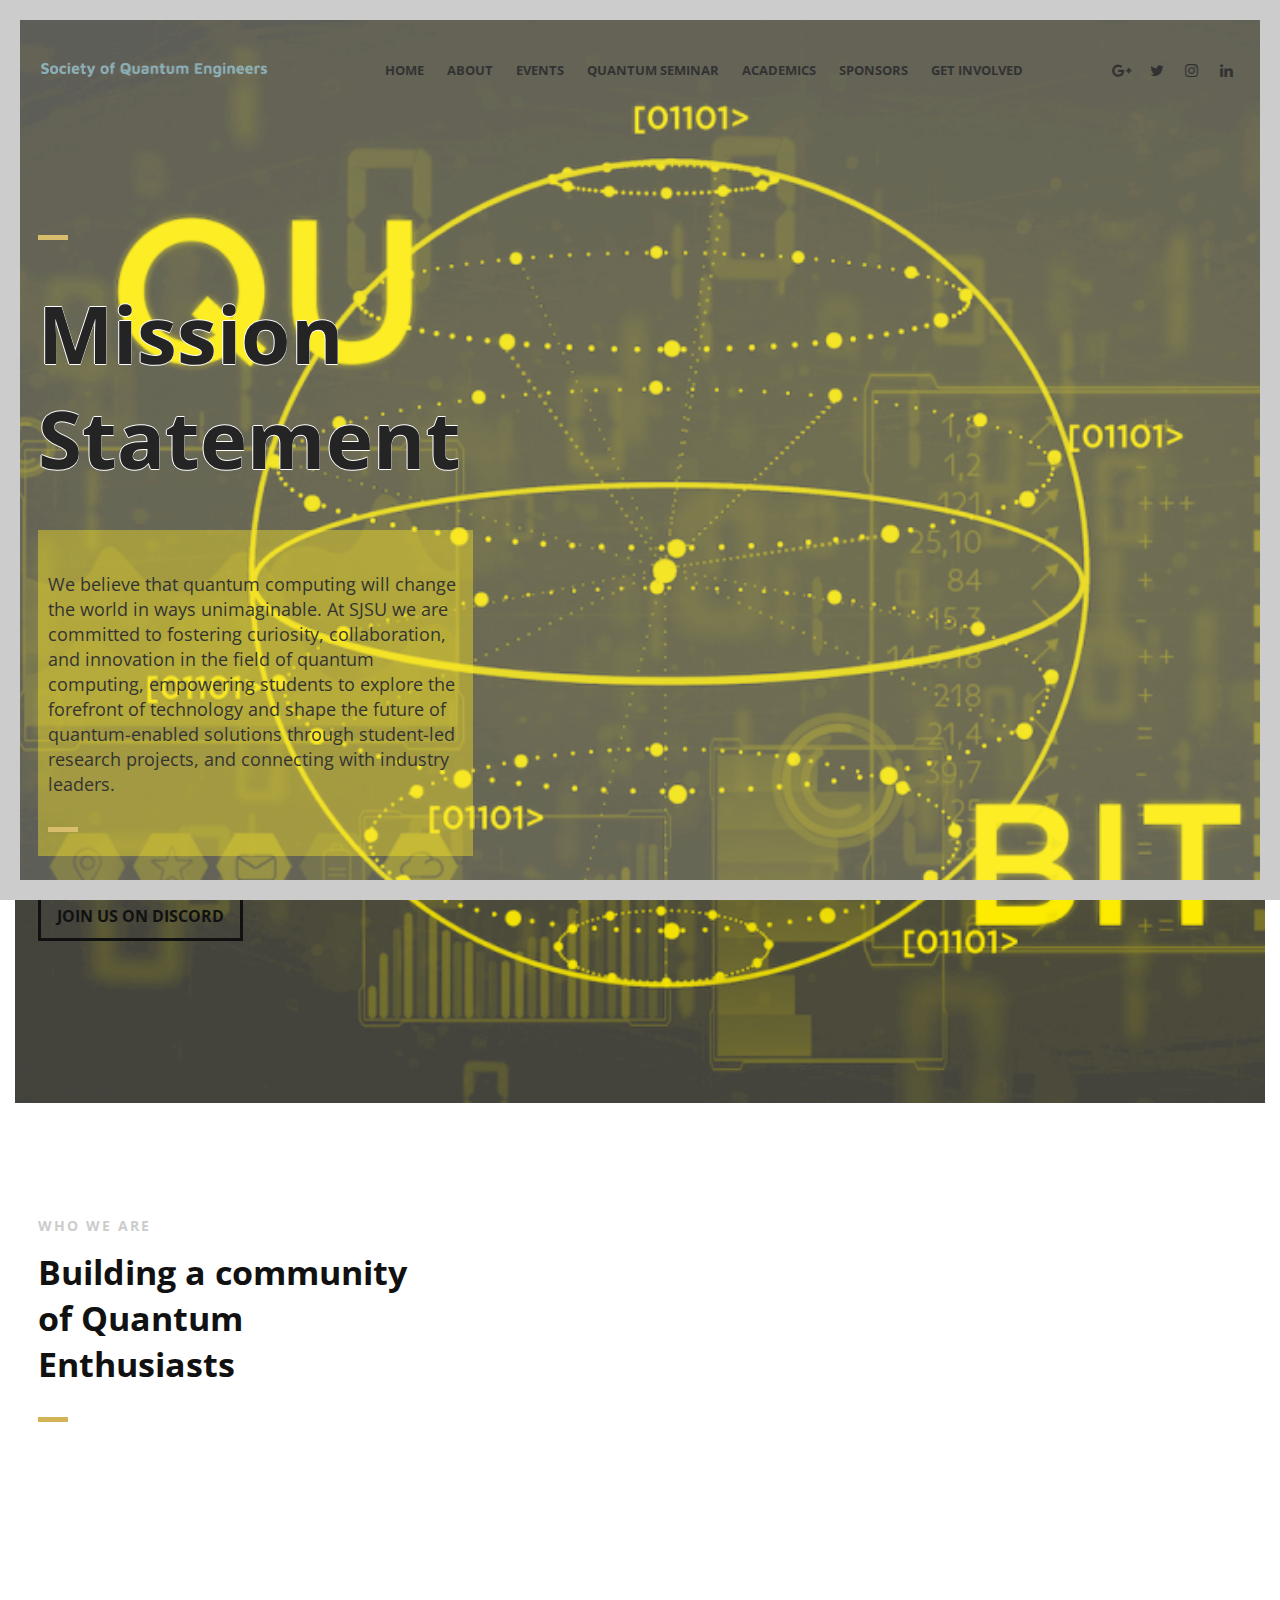
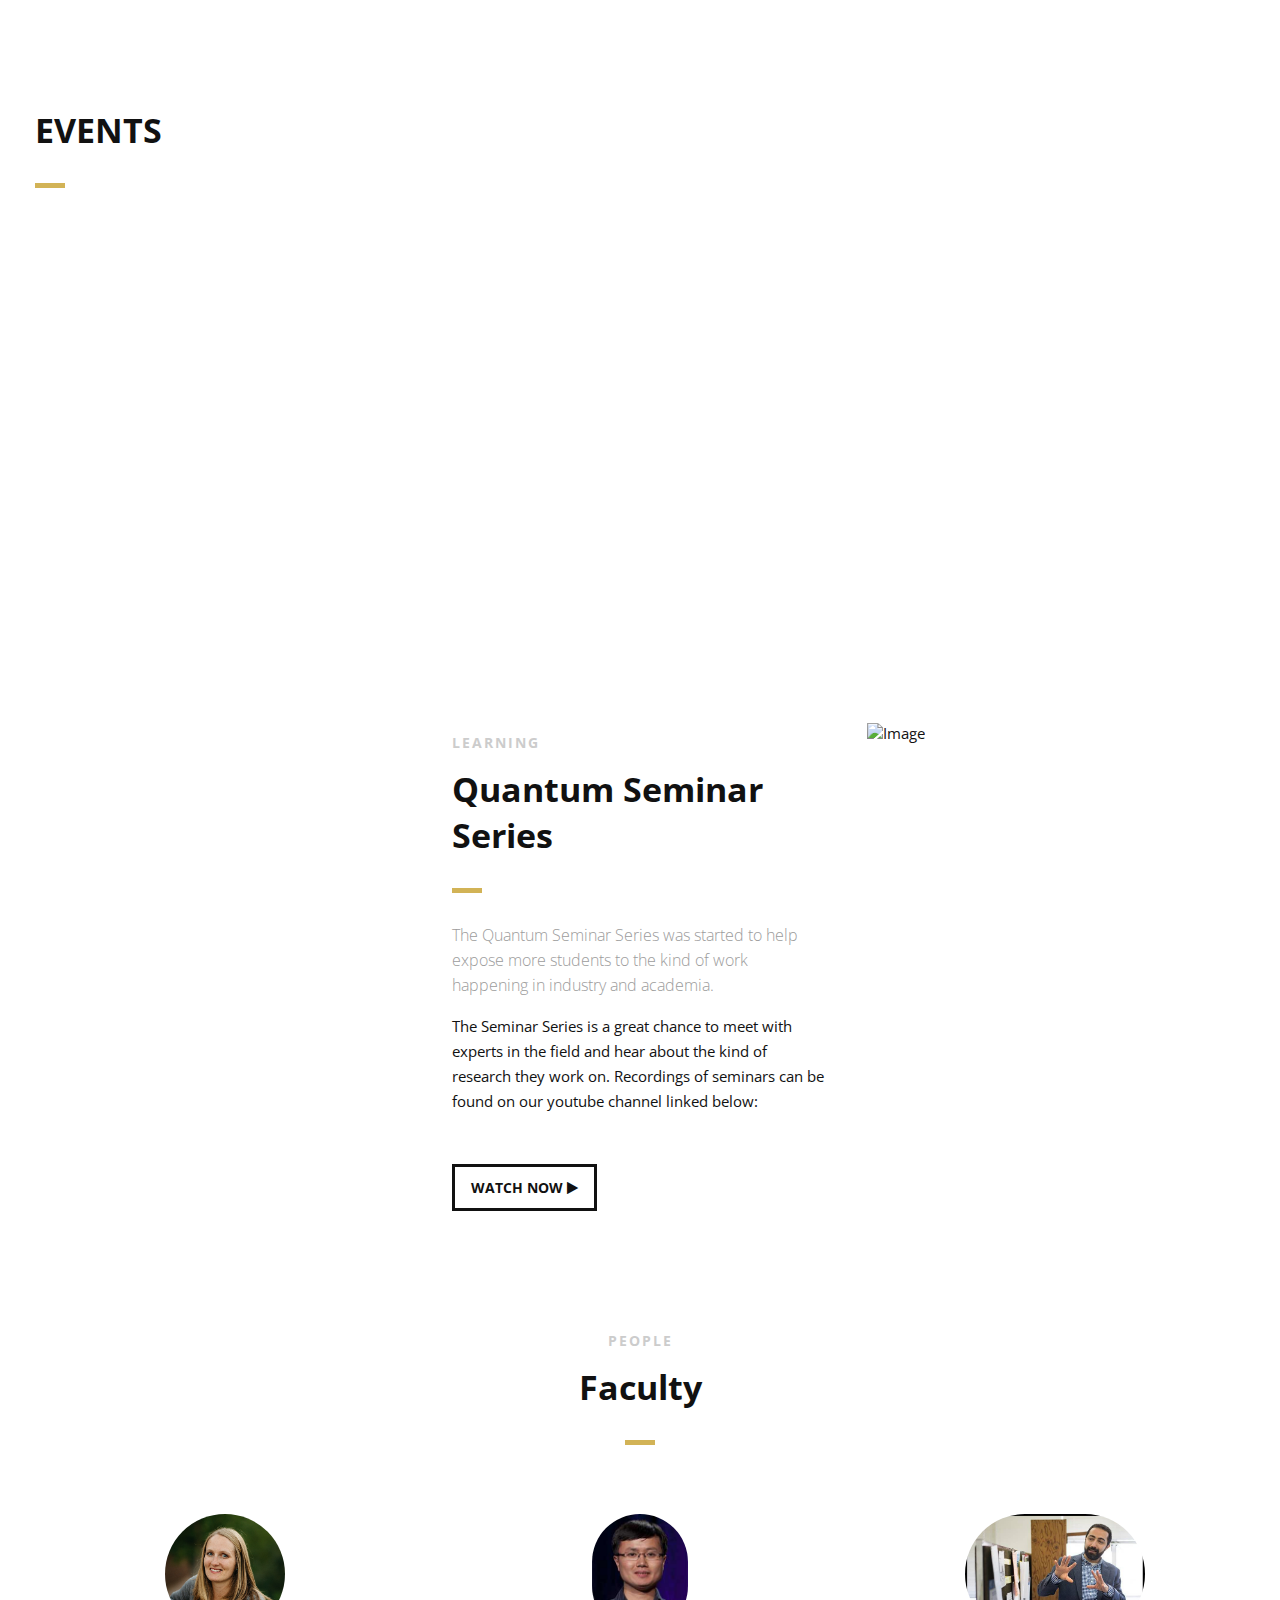
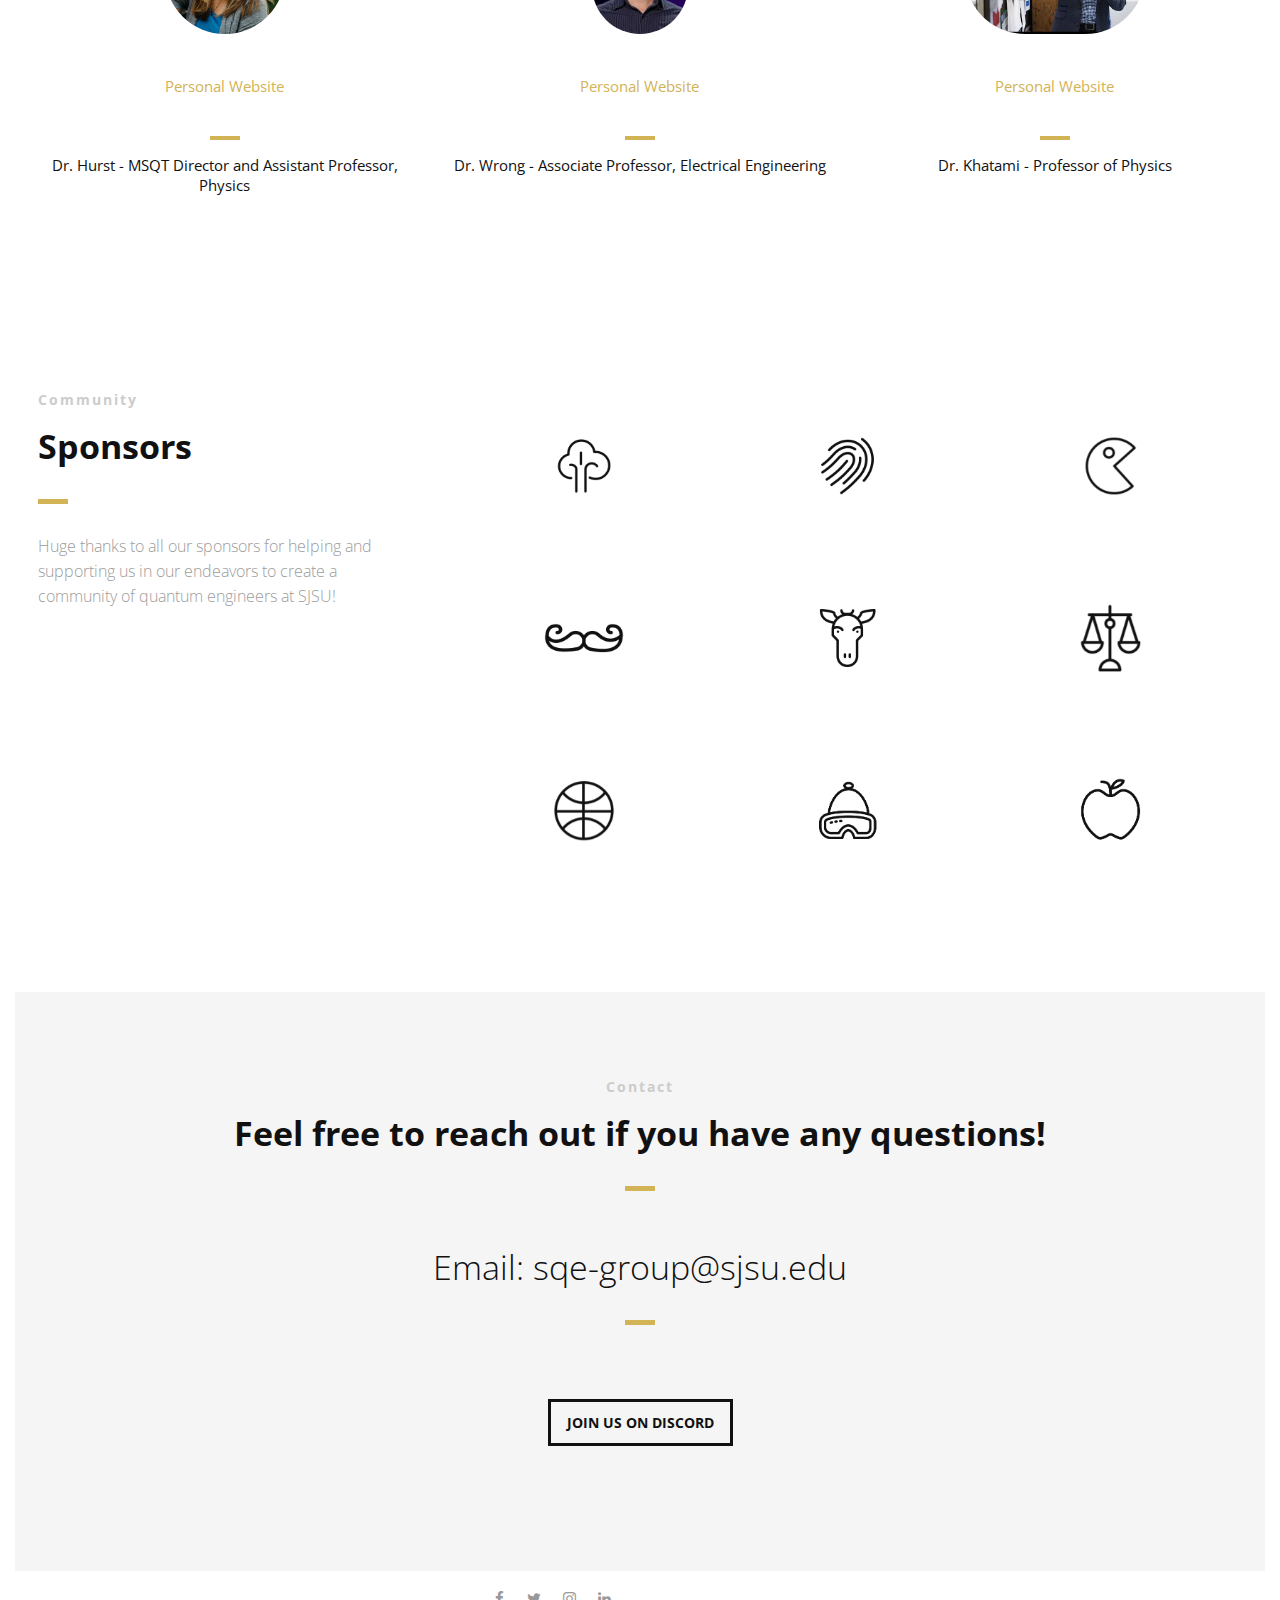
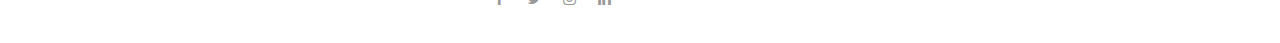
==== index.html @ b38bd486 "Update index.html" ====
<!DOCTYPE html>
<html>
<head lang="en">
    <meta charset="UTF-8">

    <!--Page Title-->
    <title>SQE at SJSU</title>

    <!--Meta Keywords and Description-->
    <meta name="keywords" content="">
    <meta name="description" content="">
    <meta name="viewport" content="width=device-width, initial-scale=1.0, user-scalable=no"/>

    <!--Favicon-->
    <link rel="shortcut icon" href="images/favicon.ico" title="Favicon"/>

    <!-- Main CSS Files -->
    <link rel="stylesheet" href="css/style.css">

    <!-- Namari Color CSS -->
    <link rel="stylesheet" href="css/namari-color.css">

    <!--Icon Fonts - Font Awesome Icons-->
    <link rel="stylesheet" href="css/font-awesome.min.css">

    <!-- Animate CSS-->
    <link href="css/animate.css" rel="stylesheet" type="text/css">

    <!--Google Webfonts-->
    <link href='https://fonts.googleapis.com/css?family=Open+Sans:400,300,600,700,800' rel='stylesheet' type='text/css'>
</head>
<body>

<!-- Preloader -->
<div id="preloader">
    <div id="status" class="la-ball-triangle-path">
        <div></div>
        <div></div>
        <div></div>
    </div>
</div>
<!--End of Preloader-->

<div class="page-border" data-wow-duration="0.7s" data-wow-delay="0.2s">
    <div class="top-border wow fadeInDown animated" style="visibility: visible; animation-name: fadeInDown;"></div>
    <div class="right-border wow fadeInRight animated" style="visibility: visible; animation-name: fadeInRight;"></div>
    <div class="bottom-border wow fadeInUp animated" style="visibility: visible; animation-name: fadeInUp;"></div>
    <div class="left-border wow fadeInLeft animated" style="visibility: visible; animation-name: fadeInLeft;"></div>
</div>

<div id="wrapper">

    <header id="banner" class="scrollto clearfix" data-enllax-ratio=".5">
        <div id="header" class="nav-collapse">
            <div class="row clearfix">
                <div class="col-1">

                    <!--Logo-->
                    <div id="logo">

                        <!--Logo that is shown on the banner-->
                        <img src="images/name.png" id="banner-logo" alt="Landing Page"/>
                        <!--End of Banner Logo-->

                        <!--The Logo that is shown on the sticky Navigation Bar-->
                        <img src="images/name.png" id="navigation-logo" alt="Landing Page"/>
                        <!--End of Navigation Logo-->

                    </div>
                    <!--End of Logo-->

                    <aside>

                        <!--Social Icons in Header-->
                        <ul class="social-icons">
                            <li>
                                <a target="_blank" title="Google+" href="http://google.com/+username">
                                    <i class="fa fa-google-plus fa-1x"></i><span>Google+</span>
                                </a>
                            </li>
                            <li>
                                <a target="_blank" title="Twitter" href="http://www.twitter.com/username">
                                    <i class="fa fa-twitter fa-1x"></i><span>Twitter</span>
                                </a>
                            </li>
                            <li>
                                <a target="_blank" title="Instagram" href="http://www.instagram.com/username">
                                    <i class="fa fa-instagram fa-1x"></i><span>Instagram</span>
                                </a>
                            </li>
                            <li>
                                <a target="_blank" title="LinkedIn" href="https://www.linkedin.com/company/sjsu-society-of-quantum-engineers/">
                                    <i class="fa fa-linkedin fa-1x"></i><span>LinkedIn</span>
                                </a>
                            </li>
                        </ul>
                        <!--End of Social Icons in Header-->

                    </aside>

                    <!--Main Navigation-->
                    <nav id="nav-main">
                        
                        <ul>
                            <li>
                                <a href="#banner"><strong>Home</strong></a>
                            </li>
                            <li>
                                <a href="#about"><strong>About</strong></a>
                            </li>
                            <li>
                                <a href="#gallery"><strong>Events</strong></a>
                            </li>
                            <li>
                                <a href="#services"><strong>Quantum Seminar</strong></a>
                            </li>
                            <li>
                                <a href="#testimonials"><strong>Academics</strong></a>
                            </li>
                            <li>
                                <a href="#clients"><strong>Sponsors</strong></a>
                            </li>
                            <li>
                                <a href="#pricing"><strong>Get involved</strong></a>
                            </li>
                        </ul>
                    
                    </nav>
                
                    <!--End of Main Navigation-->

                    <div id="nav-trigger"><span></span></div>
                    <nav id="nav-mobile"></nav>

                </div>
            </div>
        </div><!--End of Header-->
        
        <!--Banner Content-->
        <div id="banner-content" class="row clearfix">
           
            <div class="col-38">
                
                <div class="section-heading">
                        <strong><p class="with-eight">Mission</p></strong>
                        <strong><p class="with-eight">Statement</p></strong>
                        <div class="box">
                        <h2 align = "Left"><p> <strong>We believe that quantum computing will change the world in ways unimaginable. At SJSU we are committed to fostering curiosity, collaboration, and innovation in the field of quantum computing, empowering students to explore the forefront of technology and shape the future of quantum-enabled solutions through student-led research projects, and connecting with industry leaders.</strong></p></h2>
                    </div>
                <!--Call to Action-->
                <a href="https://discord.gg/gtPm4mQfXy" class="button">JOIN US ON DISCORD</a>
                <!--End Call to Action-->

            </div>

        </div><!--End of Row-->
    </header>

    <!--Main Content Area-->
    <main id="content">

        <!--Introduction-->
        <section id="about" class="introduction scrollto">

            <div class="row clearfix">

                <div class="col-3">
                    <div class="section-heading">
                        <h3>WHO WE ARE</h3>
                        <h2 class="section-title">Building a community of Quantum Enthusiasts</h2>
                        <p class="section-subtitle"></p>
                    </div>

                </div>

                <div class="col-2-3">

                    <!--Icon Block-->
                    <div class="col-2 icon-block icon-top wow fadeInUp" data-wow-delay="0.1s">
                        <!--Icon-->
                       
                        <!--Icon Block Description-->
                        <div class="icon-block-description">
                            <h4>Quantum Seminars</h4>
                            <p>Join us for talks from industry professionals and academics to learn about the latest advancements</p>
                        </div>
                    </div>
                    <!--End of Icon Block-->

                    <!--Icon Block-->
                    <div class="col-2 icon-block icon-top wow fadeInUp" data-wow-delay="0.3s">
                        <!--Icon-->
                        
                        <!--Icon Block Description-->
                        <div class="icon-block-description">
                            <h4>Community Events</h4>
                            <p>Come join us for social events and meet fellow quantum enthusiasts!</p>
                        </div>
                    </div>
                    <!--End of Icon Block-->

                    <!--Icon Block-->
                    <div class="col-2 icon-block icon-top wow fadeInUp" data-wow-delay="0.5s">
                        <!--Icon-->
                        
                        <!--Icon Block Description-->
                        <div class="icon-block-description">
                            <h4>Mentored Projects</h4>
                            <p>Interested in getting more experience with quantum projects? Sign up to work on a project with one of our upperclassmen!</p>
                        </div>
                    </div>
                    <!--End of Icon Block-->

                    <!--Icon Block-->
                    <div class="col-2 icon-block icon-top wow fadeInUp" data-wow-delay="0.5s">
                        <!--Icon-->
                        
                        <!--Icon Block Description-->
                        <div class="icon-block-description">
                            <h4>Career Prospects</h4>
                            <p>Join us as we help students connect with local quantum companies to explore what the industry looks like and how rewarding a career in quantum computing can be!</p>
                        </div>
                    </div>
                    <!--End of Icon Block-->

                </div>

            </div>


        </section>
        <!--End of Introduction-->


        <!--Gallery-->
        <div class="col-1">
            <div class="section-heading">
                <h2 class="section-title">EVENTS</h2>
                <p class="section-subtitle"></p>
            </div>

        </div>
        <aside id="gallery" class="row text-center scrollto clearfix" data-featherlight-gallery
                 data-featherlight-filter="a">
                 <a href="Event.html" data-featherlight="image" class="col-3 wow fadeIn"
                 data-wow-delay="0.1s"><img src="images/Quantum Seminar2.png" alt="Landing Page"/></a>
                <a href="Event.html" data-featherlight="image" class="col-3 wow fadeIn"
                   data-wow-delay="0.1s"><img src="images/Quantum Seminar.png" alt="Landing Page"/></a>
                
                

        </aside>
        <!--End of Gallery-->


        <!--Content Section-->
        <div id="services" class="scrollto clearfix">

            <div class="row no-padding-bottom clearfix">


                <!--Content Left Side-->
                <div class="col-3">
                    <!--User Testimonial
                    <blockquote class="testimonial text-right bigtest">
                        <q>Lorem ipsum dolor sit amet, consectetur adipiscing elit, sed do eiusmod tempor incididunt ut
                            labore
                            et dolore magna aliqua</q>
                        <footer>— John Doe, Happy Customer</footer>
                    </blockquote>-->
                    <!-- End of Testimonial-->

                </div>
                <!--End Content Left Side-->

                <!--Content of the Right Side-->
                <div class="col-3">
                    <div class="section-heading">
                        <h3>LEARNING</h3>
                        <h2 class="section-title">Quantum Seminar Series</h2>
                        <p class="section-subtitle">The Quantum Seminar Series was started to help expose more students to the kind of work happening in industry and academia.</p>
                    </div>
                    <p>The Seminar Series is a great chance to meet with experts in the field and hear about the kind of research they work on. Recordings of seminars can be found on our youtube channel linked below:
                    </p>
                    <p>
                    </p>
                    <!-- Just replace the Video ID "UYJ5IjBRlW8" with the ID of your video on YouTube (Found within the URL) -->
                    <a href="#" data-videoid="UYJ5IjBRlW8" data-videosite="youtube" class="button video link-lightbox">
                        WATCH NOW <i class="fa fa-play" aria-hidden="true"></i>
                    </a>
                </div>
                <!--End Content Right Side-->

                <div class="col-3">
                    <img src="images/photo3.png" alt="Image"/>
                </div>

            </div>


        </div>
        <!--End of Content Section-->

        <!--Testimonials-->
        <aside id="testimonials" class="scrollto text-center" data-enllax-ratio=".2">

            <div class="row clearfix">

                <div class="section-heading">
                    <h3>PEOPLE</h3>
                    <h2 class="section-title">Faculty</h2>
                </div>

                <!--User Testimonial-->
                <blockquote class="col-3 testimonial classic">
                    <img src="images/HMH.jpg" alt="User"/>
                    <a href="https://www.sjsu.edu/people/hilary.hurst/index.html"><p>Personal Website</p></a>
                    <footer>Dr. Hurst - MSQT Director and Assistant Professor, Physics</footer>
                </blockquote>
                <!-- End of Testimonial-->

                <!--User Testimonial-->
                <blockquote class="col-3 testimonial classic">
                    <img src="images/Hiu-Wong.jpg" alt="User"/>
                  <a href="https://www.sjsu.edu/people/hiuyung.wong/"><p>Personal Website</p></a>
                    <footer>Dr. Wrong - Associate Professor, Electrical Engineering</footer>
                </blockquote>
                <!-- End of Testimonial-->

                <!--User Testimonial-->
                <blockquote class="col-3 testimonial classic">
                    <img src="images/Ehsan.jpg" alt="User"/>
                    <a href="https://www.sjsu.edu/people/ehsan.khatami/"><p>Personal Website</p></a>
                    <footer>Dr. Khatami - Professor of Physics</footer>
                </blockquote>
                <!-- End of Testimonial-->

            </div>

        </aside>
        <!--End of Testimonials-->

        <!--Clients-->
        <section id="clients" class="scrollto clearfix">
            <div class="row clearfix">

                <div class="col-3">

                    <div class="section-heading">
                        <h3>Community</h3>
                        <h2 class="section-title">Sponsors</h2>
                        <p class="section-subtitle">Huge thanks to all our sponsors for helping and supporting us in our endeavors to create a community of quantum engineers at SJSU!</p>
                    </div>

                </div>

                <div class="col-2-3">

                    <a href="#" class="col-3">
                        <img src="images/company-images/company-logo1.png" alt="Company"/>
                        <div class="client-overlay"><span>Tree</span></div>
                    </a>
                    <a href="#" class="col-3">
                        <img src="images/company-images/company-logo2.png" alt="Company"/>
                        <div class="client-overlay"><span>Fingerprint</span></div>
                    </a>
                    <a href="#" class="col-3">
                        <img src="images/company-images/company-logo3.png" alt="Company"/>
                        <div class="client-overlay"><span>The Man</span></div>
                    </a>
                    <a href="#" class="col-3">
                        <img src="images/company-images/company-logo4.png" alt="Company"/>
                        <div class="client-overlay"><span>Mustache</span></div>
                    </a>
                    <a href="#" class="col-3">
                        <img src="images/company-images/company-logo5.png" alt="Company"/>
                        <div class="client-overlay"><span>Goat</span></div>
                    </a>
                    <a href="#" class="col-3">
                        <img src="images/company-images/company-logo6.png" alt="Company"/>
                        <div class="client-overlay"><span>Justice</span></div>
                    </a>
                    <a href="#" class="col-3">
                        <img src="images/company-images/company-logo7.png" alt="Company"/>
                        <div class="client-overlay"><span>Ball</span></div>
                    </a>
                    <a href="#" class="col-3">
                        <img src="images/company-images/company-logo8.png" alt="Company"/>
                        <div class="client-overlay"><span>Cold</span></div>
                    </a>

                    <a href="#" class="col-3">
                        <img src="images/company-images/company-logo9.png" alt="Company"/>
                        <div class="client-overlay"><span>Cold</span></div>
                    </a>

                </div>

            </div>
        </section>
        <!--End of Clients-->

        <!--Pricing Tables-->
        <section id="pricing" class="secondary-color text-center scrollto clearfix ">
            <div class="row clearfix">

                <div class="section-heading">
                    <h3>Contact</h3>
                    <h2 class="section-title">Feel free to reach out if you have any questions!</h2>
                    <h2>Email: sqe-group@sjsu.edu</h2>
                    <a href="https://discord.gg/gtPm4mQfXy" class="button">JOIN US ON DISCORD</a>
                </div>

            </div>
        </section>
       

    </main>
    <!--End Main Content Area-->


    <!--Footer-->
    <footer id="landing-footer" class="clearfix">
        <div class="row clearfix">

        

            <!--Social Icons in Footer-->
            <ul class="col-2 social-icons">
                <li>
                    <a target="_blank" title="Facebook" href="https://www.facebook.com/username">
                        <i class="fa fa-facebook fa-1x"></i><span>Facebook</span>
                    </a>
                </li>
                <li>
                    <a target="_blank" title="Twitter" href="http://www.twitter.com/username">
                        <i class="fa fa-twitter fa-1x"></i><span>Twitter</span>
                    </a>
                </li>
                <li>
                    <a target="_blank" title="Instagram" href="http://www.instagram.com/username">
                        <i class="fa fa-instagram fa-1x"></i><span>Instagram</span>
                    </a>
                </li>
                <li>
                    <a target="_blank" title="LinkedIn" href="https://www.linkedin.com/company/sjsu-society-of-quantum-engineers/">
                        <i class="fa fa-linkedin fa-1x"></i><span>LinkedIn</span>
                    </a>
                </li>
            </ul>
            <!--End of Social Icons in Footer-->
        </div>
    </footer>
    <!--End of Footer-->

</div>

<!-- Include JavaScript resources -->
<script src="js/jquery.1.8.3.min.js"></script>
<script src="js/wow.min.js"></script>
<script src="js/featherlight.min.js"></script>
<script src="js/featherlight.gallery.min.js"></script>
<script src="js/jquery.enllax.min.js"></script>
<script src="js/jquery.scrollUp.min.js"></script>
<script src="js/jquery.easing.min.js"></script>
<script src="js/jquery.stickyNavbar.min.js"></script>
<script src="js/jquery.waypoints.min.js"></script>
<script src="js/images-loaded.min.js"></script>
<script src="js/lightbox.min.js"></script>
<script src="js/site.js"></script>


</body>
</html>
---- css/style.css ----
/* Namari Landing Page v.1.1.0 Style Index - a free landing page by shapingrain.com

1. Default and Reset styles
- 1.1 Input Elements
2. Global elements
- 2.1 Header
- 2.2 Logo
- 2.3 Buttons
- 2.4 Navigation
- 2.5 Social Elements
- 2.6 Images
3. Fonts and Headings
4. Banner
- 4.1 SignUp Form
5. Content Elements
- 5.1 Icons
- 5.2 Parallax Elements
- 5.3 Divider
6. Landing Page Sections
- 6.1 Features
- 6.2 Testimonials
- 6.3 Gallery
- 6.4 Video
- 6.5 Clients
- 6.6 Pricing Table
7. Footer


/*------------------------------------------------------------------------------------------*/
/* 1. Defaults & Reset of specific styles across browsers */
/*------------------------------------------------------------------------------------------*/
.box {
    background-color: #ffe60067;
    padding: 10px;
  }
p.with-eight {
    font-size: 80px;
    color: rgb(0, 0, 0);
    text-shadow: 0.007em 0 rgb(214, 211, 211), 0 0.007em rgb(255, 253, 253), -0.007em 0 rgb(255, 255, 255), 0 -0.007em rgb(255, 255, 255);
  }

p.with-eight2 {
    font-size: 20px;
    color: rgb(0, 0, 0);
    text-shadow: 0.007em 0 rgb(214, 211, 211), 0 0.007em rgb(255, 253, 253), -0.007em 0 rgb(255, 255, 255), 0 -0.007em rgb(255, 255, 255);
  }
*, *:before, *:after {
    -webkit-box-sizing: border-box;
    -moz-box-sizing: border-box;
    box-sizing: border-box;
}

body, div, dl, dt, dd, ul, ol, li, h1, h2, h3, h4, h5, h6, pre, form, blockquote, th, td {
    margin: 0;
    padding: 0;
    direction: ltr;
}

body {
    margin: 0;
    padding: 0;
    -webkit-font-smoothing: antialiased;
    overflow-x: hidden;
}

p {
    line-height: 25px;
}

.row img {
    height: auto;
    max-width: 100%;
}

a {
    text-decoration: none;
    line-height: inherit;
    -webkit-transition: opacity 0.3s ease-out;
    -moz-transition: opacity 0.3s ease-out;
    -o-transition: opacity 0.3s ease-out;
    transition: opacity 0.3s ease-out;
}

iframe {
    border: 0 !important;
}

.parallax-window {
    min-height: 400px;
    background: transparent;
}

figure {
    margin: 0;
}

/* Page Border */

.page-border {
    position: fixed;
    z-index: 999999;
    pointer-events: none;
}

.page-border .bottom-border, .page-border .left-border, .page-border .right-border, .page-border .top-border {
    background: #f3f3ef;
    position: fixed;
    z-index: 9999;
}

.page-border > .top-border, .page-border > .right-border, .page-border > .bottom-border, .page-border > .left-border {
    padding: 11px;
    background: #ccc;
}

.page-border .bottom-border, .page-border .top-border {
    width: 100%;
    padding: 10px;
    left: 0;
}

.page-border .left-border, .page-border .right-border {
    padding: 10px;
    height: 100%;
    top: 0;
}

.page-border .top-border {
    top: 0;
}

.page-border .right-border {
    right: 0;
}

.page-border .bottom-border {
    bottom: 0;
}

.page-border .left-border {
    left: 0;
}

#wrapper {
    margin:0 15px;
    padding: 15px 0;
    position: relative;
}


/* --------- 1.1 Input Elements ---------- */

input, textarea {
    border: 1px solid #e1e1e1;
    padding: 10px;
    -webkit-transition: all .3s linear;
    -moz-transition: all .3s linear;
    transition: all .3s linear;
    border-radius: 3px;
}

input {
    height: 40px;
    margin: 3px 0;
    outline: none;
    line-height: normal;
    font-size: 14px;
}

input[type="submit"] {
    cursor: pointer;
    border-style: solid;
    border-width: 2px;
    padding-top: 0;
    padding-bottom: 0;
}

select {
    border: 1px solid #e1e1e1;
    height: 40px;
    padding: 5px;
}

input:focus, textarea:focus {
    box-shadow: inset 0 1px 3px rgba(0, 0, 0, 0.1);
}

*:focus {
    outline: none;
}

/*------------------------------------------------------------------------------------------*/
/* 2. Layout Elements */
/*------------------------------------------------------------------------------------------*/

section {
    clear: both;
    overflow: hidden;
}

/* Rows and Columns */

.row {
    max-width: 1245px;
    margin: 0 auto;
    padding: 75px 0;
    position: relative;
}

.no-padding-bottom .row, .no-padding-bottom div, .no-padding-bottom.row {
    padding-bottom: 0;
}

.no-padding-top.row, .no-padding-top div {
    padding-top: 0;
}

.big-padding-top {
    padding-top: 75px !important;
}

.big-padding-bottom {
    padding-bottom: 85px !important;
}

/* Targets all elements */

[class*='col-'] {
    float: left;
    padding: 20px;
}

#clients .col-2-3 [class*='col-'] {
    padding: 0;
}

/* Clearfix */

.clearfix:after {
    content: "";
    display: table;
    clear: both;
}

/* Main Widths */

.col-1 {
    width: 100%;
}

.col-2 {
    width: 50%;
}

.col-3 {
    width: 33.33%;
}

.col-4 {
    width: 25%;
}

.col-5 {
    width: 20%;
}

.col-6 {
    width: 16.6666666667%;
}

.col-7 {
    width: 14.2857142857%;
}

.col-8 {
    width: 12.5%;
}

.col-9 {
    width: 11.1111111111%;
}

.col-10 {
    width: 10%;
}

.col-11 {
    width: 9.09090909091%;
}

.col-12 {
    width: 8.33%;
}

.col-2-3 {
    width: 66.66%;
}

.col-3-4 {
    width: 75%;
}

.col-9-10 {
    width: 90%;
}

/* Golden Ratio */
.col-61 {
    width: 61.8%;
}

.col-38 {
    width: 38.2%;
}

/* --------- 2.1 Header --------- */

#header {
    height: 71px !important;
    overflow: visible;
    z-index: 9999;
    width: 100%;
    position: absolute !important;
}

#header .row {
    padding: 0;
}

#header aside {
    text-align: right;
}

#header ul {
    text-align: center;
}

#header li {
    display: inline-block;
    list-style: none;
    margin: 0;
}

/* --------- 2.2 Logo ---------- */

#logo {
    float: left;
    height: 71px;
    line-height: 66px;
    margin-right: 15px;
}

#logo h1, #logo h2 {
    display: inline-block;
}

#banner #logo h1 {
    font-size: 28px;
    margin-right: 10px;
    font-weight: 900;
    padding: 0;
}

#logo h2 {
    font-size: 18px;
    padding: 0;
}

#logo img {
    max-height: 22px;
    vertical-align: middle;
    margin-right: 15px;
}

#navigation-logo {
    display: none;
}

.nav-solid #logo #banner-logo {
    display: none;
}

.nav-solid #logo #navigation-logo {
    display: inline-block;
}

/* --------- 2.3 Buttons ---------- */

.call-to-action {
    padding: 35px 0 35px 0;
}

/*Style*/

.button {
    font-size: 16px;
    margin: 35px 0;
    padding: 11px 16px;
    -webkit-transition: all .3s linear;
    -moz-transition: all .3s linear;
    transition: all .3s linear;
    display: inline-block;
    border-width: 3px;
    border-style: solid;
}

/* Play Button */

#video-section {
    position:relative;
}

.play-video {
    height:110px;
    position:absolute;
    top:50%;
    margin-top:-110px;
    width:100%;
}

.play-icon {
    display: inline-block;
    font-size: 0px;
    cursor: pointer;
    margin: 45px auto;
    width: 110px;
    height: 110px;
    border-radius: 50%;
    text-align: center;
    position: relative;
    z-index: 1;
}

.play-icon:after {
    pointer-events: none;
    position: absolute;
    width: 100%;
    height: 100%;
    border-radius: 50%;
    content: '';
    -webkit-box-sizing: content-box;
    -moz-box-sizing: content-box;
    box-sizing: content-box;
}

.play-icon:before {
    font-family: 'fontawesome';
    content: '\f144';
    speak: none;
    font-size: 74px;
    line-height: 110px;
    font-style: normal;
    font-weight: normal;
    font-variant: normal;
    text-transform: none;
    display: block;
    -webkit-font-smoothing: antialiased;
    color:#fff;
}

.play-video .play-icon {
    background: rgba(255, 255, 255, 0.5);
    -webkit-transition: -webkit-transform ease-out 0.3s, background 0.4s;
    -moz-transition: -moz-transform ease-out 0.3s, background 0.4s;
    transition: transform ease-out 0.3s, background 0.4s;
}

.play-video .play-icon:after {
    top: 0;
    left: 0;
    padding: 0;
    z-index: -1;
    box-shadow: 0 0 0 2px rgba(255, 255, 255, 0.1);
    opacity: 0;
    -webkit-transform: scale(0.9);
    -moz-transform: scale(0.9);
    -ms-transform: scale(0.9);
    transform: scale(0.9);
}

.play-video .play-icon:hover {
    background: rgba(255, 255, 255, 0.05);
    -webkit-transform: scale(0.93);
    -moz-transform: scale(0.93);
    -ms-transform: scale(0.93);
    transform: scale(0.93);
    color: #fff;
}


/* --------- 2.4 Navigation ---------- */

#header {
    font-size: 13px;
}

#header aside {
    float: right;
}

#header nav ul {
    text-transform: uppercase;

}

#header nav a {
    height: 71px;
    line-height: 71px;
    display: block;
    padding: 0 10px;
}

#header nav a:hover {
    opacity: 0.6;
}

/*Navigation Solid*/

#header.nav-solid [class*='col-'] {
    padding: 0 20px;
}

#header.nav-solid {
    background: #fff;
    box-shadow: 2px 0px 3px rgba(0, 0, 0, 0.2);
    position: fixed !important;
    left:0;
}

#header.nav-solid nav a {
    border-bottom: 3px solid;
    border-color: #fff;
    -webkit-transition: all 0.3s ease-out;
    -moz-transition: all 0.3s ease-out;
    -o-transition: all 0.3s ease-out;
    transition: all 0.3s ease-out;
}

#header.nav-solid nav a:hover {
    opacity: 1;
}

/* Social Elements when Solid*/

#header.nav-solid .social-icons a {
    -webkit-transition: all 0.3s ease-out;
    -moz-transition: all 0.3s ease-out;
    -o-transition: all 0.3s ease-out;
    transition: all 0.3s ease-out;
    opacity: 0.5;
}

#header.nav-solid .social-icons a:hover {
    opacity: 1;
    color: #e4473c;
}

/* Responsive Nav Styling */

#nav-trigger {
    display: none;
    text-align: right;
}

#nav-trigger span {
    display: inline-block;
    width: 38px;
    height: 71px;
    color: #111;
    cursor: pointer;
    text-transform: uppercase;
    font-size: 22px;
    text-align: center;
    border-top-right-radius: 5px;
    border-top-left-radius: 5px;
    -webkit-transition: all 0.3s ease-out;
    -moz-transition: all 0.3s ease-out;
    -o-transition: all 0.3s ease-out;
    transition: all 0.3s ease-out;
}

#nav-trigger span:after {
    font-family: "fontAwesome";
    display: inline-block;
    width: 38px;
    height: 71px;
    line-height: 75px;
    text-align: center;
    content: "\f0c9";
    border-top-right-radius: 5px;
    border-top-left-radius: 5px;
}

#nav-trigger span.open:after {
    content: "\f00d";
}

#nav-trigger span:hover, .nav-solid #nav-trigger span.open:hover, .nav-solid #nav-trigger span:hover {
    opacity: 0.6;
}

#nav-trigger span.open, #nav-trigger span.open:hover {
    color: #111;
}

.nav-solid #nav-trigger span.open:hover {
    color: #999;
}

.nav-solid #nav-trigger span {
    color: #999;
    opacity: 1;
}

nav#nav-mobile {
    position: relative;
    display: none;
}

nav#nav-mobile ul {
    display: none;
    list-style-type: none;
    position: absolute;
    left: 0;
    right: 0;
    margin-left: -20px;
    margin-right: -20px;
    padding-top: 10px;
    padding-bottom: 10px;
    text-align: center;
    background-color: #fff;
    box-shadow: 0 5px 3px rgba(0, 0, 0, 0.2);
}

nav#nav-mobile ul:after {
    display: none;
}

nav#nav-mobile li {
    margin: 0 20px;
    float: none;
    text-align: left;
    border-bottom: 1px solid #e1e1e1;
}

nav#nav-mobile li:last-child {
    border-bottom: none;
}

.nav-solid nav#nav-mobile li {
    border-top: 1px solid #e1e1e1;
    border-bottom: none;
}

nav#nav-mobile a {
    display: block;
    padding: 12px 0;
    color: #333;
    width: 100%;
    height: auto;
    line-height: normal;
    display: block;
    border-bottom: none !important;
    -webkit-transition: all 0.3s ease-out;
    -moz-transition: all 0.3s ease-out;
    -o-transition: all 0.3s ease-out;
    transition: all 0.3s ease-out;
}

nav#nav-mobile a:hover {
    background: #fafafa;
    opacity: 1;
}

/* --------- 2.5 Social Elements ---------- */

#header .col-4 {
    text-align: right;
}

.social-icons {
    display: inline-block;
    list-style: none;
}

.social-icons a {
    display: inline-block;
    width: 32px;
    text-align: center;
}

.social-icons a:hover {
    opacity: 0.7;
}

.social-icons span {
    display: none;
}

#header .social-icons {
    margin-top: 27px;
}

/* --------- 2.6 Images ---------- */

/*Alignment*/

img {
    vertical-align: top;
}

.image-center {
    display: block;
    margin: 0 auto;
}

a img {
    border: none;
    -webkit-transition: all 0.3s ease-out;
    -moz-transition: all 0.3s ease-out;
    -o-transition: all 0.3s ease-out;
    transition: all 0.3s ease-out;
    -webkit-backface-visibility: hidden;
}

a img:hover {
    opacity: 0.7;
}

/*------------------------------------------------------------------------------------------*/
/* 3. Fonts */
/*------------------------------------------------------------------------------------------*/

h1 {
    padding: 20px 0;
}

h2 {
    padding: 14px 0;
}

h3 {
    padding: 10px 0;
}

h4 {
    padding: 7px 0;
}

h5 {
    padding: 7px 0;
}

h6 {
    padding: 7px 0;
}

/* Text Alignment */

.text-left {
    text-align: left;
}

.text-center {
    text-align: center;
}

.text-right {
    text-align: right;
}

/* Section Headings */

.section-heading {
    padding: 0 0 15px 0;
}

.section-subtitle {
    font-size: 18px;
    padding-top: 0;
}

.section-heading h3 {
    font-size: 14px;
    font-weight: bold;
    color: #ccc;
    letter-spacing: 2px;
    padding-bottom: 0;
}

/*------------------------------------------------------------------------------------------*/
/* 4. Banner */
/*------------------------------------------------------------------------------------------*/

#banner {
    background-size: cover;
}

#banner-content.row {
    padding-top: 170px;
    padding-bottom: 100px;
}

#banner h1 {
    padding-top: 5%;
}

#banner .section-heading:before {
    content: "";
    display: block;
    width: 30px;
    height: 5px;
    margin-top: 30px;
}



/*------------------------------------------------------------------------------------------*/
/* 5. Content Elements */
/*------------------------------------------------------------------------------------------*/

/* --------- 5.1 Icons ---------- */

/*Font Icon sizes*/

.fa-1x {
    font-size: 15px !important;
}

/*Icon Block*/

.icon-block {
    position: relative;
}

.icon-block h4 {
    font-weight: bold;
    padding-top: 0;
}

.icon-block .icon {
    position: absolute;
}

.icon-block p {
    margin-top: 0;
}

/* Icon Left*/

.icon-left .icon {
    left: 15;
}

.icon-left .icon-block-description {
    padding-left: 53px;
}

/* Icon Right */

.icon-right .icon {
    right: 15;
}

.icon-right .icon-block-description {
    padding-right: 53px;
}

/* Icon Above */

.icon-top {
    display: block;
}

.icon-top .icon {
    position: relative;
    display: block;
}

.icon-top .icon-block-description {
    padding-top: 25px;
}

/* --------- 5.2 Parallax Elements ---------- */

.banner-parallax-1, .banner-parallax-2, .banner-parallax-3 {
    min-height: 350px;
}

/* --------- 5.3 Divider ---------- */

.divider {
    position: relative;
    width: 40%;
    height: 20px;
    line-height: 20px;
    margin: 10px auto 5px auto;
    clear: both;
    text-align: center;
}

.divider-inner {
    position: absolute;
    height: 1px;
    width: 100%;
    top: 50%;
    margin-top: -1px;
    border-top: 1px solid;
    border-color: #e1e1e1;
}

.divider i {
    background: #fff;
    position: relative;
    top: -11px;
    padding: 0 5px 0 5px;
    color: #e1e1e1;
}

/*------------------------------------------------------------------------------------------*/
/* 6. Landing Page Sections */
/*------------------------------------------------------------------------------------------*/

/* --------- 6.1 Introduction ---------- */

.introduction img.featured {
    padding: 55px 0 0 0;
}

/* --------- 6.2 Features ---------- */

.features.row {
    padding-left: 5%;
    padding-right: 5%;
}

.features div:nth-child(4) {
    clear: both;
}

/* --------- 6.3 Testimonials ---------- */

.testimonial {
    padding: 15px;
}

blockquote {
    position: relative;
}

.testimonial img {
    max-height: 120px;
    border-radius: 250em;
}

.testimonial footer {
    padding-top: 12px;
}

/* Style Classic - Avatar above Testimonial */

.testimonial.classic img {
    display: inline-block;
    margin-bottom: 25px;
}

.testimonial.classic q {
    display: block;
}

.testimonial.classic footer:before {
    display: block;
    content: "";
    width: 30px;
    height: 4px;
    margin: 10px auto 15px auto;
}

/* Style Big */

.testimonial.bigtest {
    padding-top: 0;
}

.testimonial.bigtest q {
    font-size: 22px;
}

/* --------- 6.4 Gallery ---------- */

#gallery img {
    max-height: 300px;
}

#gallery [class*='col-'] {
    padding: 0;
}

#gallery a {
    display: inline-block;
    position: relative;
    overflow: hidden;
}

#gallery a:hover img {
    opacity: 0.15;
    -moz-backface-visibility: hidden;
}

#gallery a:before {
    font-size: 2.2em;
    font-style: normal;
    font-weight: normal;
    text-align: center;
    content: "+";
    width: 70px;
    height: 70px;
    border-radius: 100em;
    display: block;
    position: absolute;
    top: 55%;
    left: 50%;
    line-height: 72px;
    margin: -35px 0 0 -35px;
    opacity: 0;
    -webkit-transition: all .2s linear;
    -moz-transition: all .2s linear;
    transition: all .2s linear;
    vertical-align: middle;
}

#gallery a:hover:before {
    opacity: 1;
    top: 50%;
    left: 50%;
}

/**
 * Featherlight – ultra slim jQuery lightbox
 * Version 1.3.3 - http://noelboss.github.io/featherlight/
 *
 * Copyright 2015, Noël Raoul Bossart (http://www.noelboss.com)
 * MIT Licensed.
**/
@media all {
    .featherlight {
        display: none;

        /* dimensions: spanning the background from edge to edge */
        position: fixed;
        top: 0;
        right: 0;
        bottom: 0;
        left: 0;
        z-index: 2147483647; /* z-index needs to be >= elements on the site. */

        /* position: centering content */
        text-align: center;

        /* insures that the ::before pseudo element doesn't force wrap with fixed width content; */
        white-space: nowrap;

        /* styling */
        cursor: pointer;
        background: #333;
        /* IE8 "hack" for nested featherlights */
        background: rgba(0, 0, 0, 0);
    }

    /* support for nested featherlights. Does not work in IE8 (use JS to fix) */
    .featherlight:last-of-type {
        background: rgba(0, 0, 0, 0.8);
    }

    .featherlight:before {
        /* position: trick to center content vertically */
        content: '';
        display: inline-block;
        height: 100%;
        vertical-align: middle;
        margin-right: -0.25em;
    }

    .featherlight .featherlight-content {

        /* position: centering vertical and horizontal */
        text-align: left;
        vertical-align: middle;
        display: inline-block;

        /* dimensions: cut off images */
        overflow: auto;
        padding: 25px 0;
        border-bottom: 25px solid transparent;

        /* dimensions: handling small or empty content */
        min-width: 30%;

        /* dimensions: handling large content */
        margin-left: 5%;
        margin-right: 5%;
        max-height: 95%;

        /* styling */
        cursor: auto;

        /* reset white-space wrapping */
        white-space: normal;
    }

    /* contains the content */
    .featherlight .featherlight-inner {
        /* make sure its visible */
        display: block;
    }

    .featherlight .featherlight-close-icon {
        /* position: centering vertical and horizontal */
        position: absolute;
        z-index: 9999;
        top: 25px;
        right: 25px;

        /* dimensions: 25px x 25px */
        line-height: 25px;
        width: 25px;

        /* styling */
        cursor: pointer;
        text-align: center;
        color: #fff;
        font-family: "fontawesome";
        font-size: 22px;
        opacity: 0.5;
        -webkit-transition: all 0.3s ease-out;
        -moz-transition: all 0.3s ease-out;
        -o-transition: all 0.3s ease-out;
        transition: all 0.3s ease-out;
    }

    .featherlight .featherlight-close-icon:hover {
        opacity: 1;
    }

    .featherlight .featherlight-image {
        /* styling */
        max-height: 100%;
        max-width:100%;
    }

    .featherlight-iframe .featherlight-content {
        /* removed the border for image croping since iframe is edge to edge */
        border-bottom: 0;
        padding: 0;
    }

    .featherlight iframe {
        /* styling */
        border: none;
    }
}

/* handling phones and small screens */
@media only screen and (max-width: 1024px) {
    .featherlight .featherlight-content {
        /* dimensions: maximize lightbox with for small screens */
        margin-left: 10px;
        margin-right: 10px;
        max-height: 98%;

        padding: 10px 10px 0;
        border-bottom: 10px solid transparent;
    }

}

/* Gallery Styling */
@media all {
    .featherlight-next,
    .featherlight-previous {
        font-family: "fontawesome";
        font-size: 22px;
        display: block;
        position: absolute;
        top: 25px;
        right: 0;
        bottom: 0;
        left: 80%;
        cursor: pointer;
        /* preventing text selection */
        -webkit-touch-callout: none;
        -webkit-user-select: none;
        -khtml-user-select: none;
        -moz-user-select: none;
        -ms-user-select: none;
        user-select: none;
        /* IE9 hack, otherwise navigation doesn't appear */
        background: rgba(0, 0, 0, 0);
        -webkit-transition: all 0.3s ease-out;
        -moz-transition: all 0.3s ease-out;
        -o-transition: all 0.3s ease-out;
        transition: all 0.3s ease-out;
    }

    .featherlight-previous {
        left: 0;
        right: 80%;
    }

    .featherlight-next span,
    .featherlight-previous span {
        display: inline-block;
        opacity: 0.3;
        position: absolute;
        top: 50%;
        width: 100%;
        font-size: 80px;
        line-height: 80px;

        /* center vertically */
        margin-top: -40px;
        color: #fff;
        font-style: normal;
        font-weight: normal;
        -webkit-transition: all 0.3s ease-out;
        -moz-transition: all 0.3s ease-out;
        -o-transition: all 0.3s ease-out;
        transition: all 0.3s ease-out;
    }

    .featherlight-next span {
        text-align: right;
        left: auto;
        right: 7%;
    }

    .featherlight-previous span {
        text-align: left;
        left: 7%;
    }

    .featherlight-next:hover span,
    .featherlight-previous:hover span {
        display: inline-block;
        opacity: 1;
    }

    /* Hide navigation while loading */
    .featherlight-loading .featherlight-previous, .featherlight-loading .featherlight-next {
        display: none;
    }
}

/* Always display arrows on touch devices */
@media only screen and (max-device-width: 1024px) {
    .featherlight-next:hover,
    .featherlight-previous:hover {
        background: none;
    }

    .featherlight-next span,
    .featherlight-previous span {
        display: block;
    }
}

/* handling phones and small screens */
@media only screen and (max-width: 1024px) {
    .featherlight-next,
    .featherlight-previous {
        top: 10px;
        right: 10px;
        left: 85%;
    }

    .featherlight-previous {
        left: 10px;
        right: 85%;
    }

    .featherlight-next span,
    .featherlight-previous span {
        margin-top: -30px;
        font-size: 40px;
    }
}

/* --------- 6.5 Video ---------- */

#video-box {
    color:#fff;
    position:relative;
    overflow:hidden;
    text-align:center;
}

.video_container, .easyContainer {
    position: relative;
    padding-bottom: 56.25%; /* 16/9 ratio */
    margin: 0;
    padding-top: 0; /* IE6 workaround*/
    height: 0;
    overflow: hidden;
}

.video_container iframe, .video_container object, .video_container embed {
    position: absolute;
    top: 0;
    left: 0;
    width: 100% !important;
    height: 100% !important;
}

.slvj-lightbox iframe, .slvj-lightbox object, .slvj-lightbox embed {
    width: 100% !important;
    height: 529px !important;
}

.videojs-background-wrap {
    overflow: hidden;
    position: absolute;
    height: 100%;
    width: 100%;
    top: 0;
    left: 0;
    z-index: -998;
}

#slvj-window {
    width: 100%;
    min-height: 100%;
    z-index: 9999999999;
    background: rgba(0, 0, 0, 0.8);
    position: fixed;
    top: 0;
    left: 0;
}

#slvj-window,
#slvj-window * {
    -webkit-box-sizing: border-box;
    -moz-box-sizing: border-box;
    box-sizing: border-box;
}

#slvj-background-close {
    width: 100%;
    min-height: 100%;
    z-index: 31;
    position: fixed;
    top: 0;
    left: 0;
}

#slvj-back-lightbox {
    max-width: 940px;
    max-height: 529px;
    z-index: 32;
    text-align: center;
    margin: 0 auto;
}

.slvj-lightbox {
    width: 100%;
    height: 100%;
    margin: 0;
    z-index: 53;
}

#slvj-close-icon:before {
    font-family: "fontawesome";
    color: #fff;
    content: '\f00d';
    font-size: 22px;
    opacity: 0.5;
    -webkit-transition: all 0.3s ease-out;
    -moz-transition: all 0.3s ease-out;
    -o-transition: all 0.3s ease-out;
    transition: all 0.3s ease-out;
    z-index: 99999;
    height: 22px;
    width: 22px;
    position: absolute;
    top: 15px;
    right: 15px;
    cursor: pointer;
}

#slvj-close-icon:before:hover {
    opacity: 1;
    cursor: pointer;
}

/* --------- 6.6 Clients ---------- */

#clients a {
    display: block;
    text-align: center;
    position: relative;
    text-transform: uppercase;
    font-weight: bold;
    color: #fff;
}

#clients img {
    display: inline-block;
    padding: 15px 25px;
}

.client-overlay {
    background: rgba(0, 0, 0, 0.8);
    position: absolute;
    top;
    0;
    right: 0;
    bottom: 0;
    left: 0;
    width: 100%;
    height: 100%;
    opacity: 0;
    -webkit-transition: all 0.3s ease-out;
    -moz-transition: all 0.3s ease-out;
    -o-transition: all 0.3s ease-out;
    transition: all 0.3s ease-out;
}

#clients a:hover .client-overlay {
    opacity: 1;
}

.client-overlay span {
    position: absolute;
    top: 48%;
    left: 0;
    width: 100%;
    text-align: center;
    display: inline-block;
}

/* --------- 6.7 Pricing Table ---------- */

.pricing-block-content {
    background: #fff;
    padding: 25px 0 25px 0;
    box-shadow: 0px 1px 2px rgba(0, 0, 0, 0.07);
    transition: all 0.2s ease-in-out 0s;
    position: relative;
    border: 10px solid #fff;
}


.pricing-block ul {
    list-style: none;
    margin: 25px 0 25px 0;
}

.pricing-block li {
    padding: 14px 0;
    border-bottom: 1px dotted #e1e1e1;
}

.pricing-block li:last-of-type {
    border:none;
}

.pricing-block h3 {
    font-size:17px;
    text-transform:uppercase;
    padding-bottom:0;
}

.pricing-sub {
    font-style: italic;
    color:#ccc;
    margin:0 0 25px 0;
}

/*Price*/

.pricing {
    background: #f5f5f5;
    padding: 25px;
    position: relative;
}

.price {
    display: inline-block;
    font-size: 62px;
    font-weight: 700;
    position: relative;
}

.price span {
    position: absolute;
    top: 0;
    left: -20px;
    font-size: 22px;
}

.pricing  p {
    font-style:italic;
    color:#b4b4b4;
    line-height:auto;
    margin:0;
}



/*------------------------------------------------------------------------------------------*/
/* 7. Footer */
/*------------------------------------------------------------------------------------------*/

#landing-footer {
    clear: both;
}

#landing-footer .row {
    padding: 0;
}

#landing-footer p {
    margin: 0;
}

#landing-footer ul {
    list-style: none;
    text-align: right;
}

#landing-footer li {
    display: inline-block;
}

/* Scroll Up */

#scrollUp {
    bottom: 15px;
    right: 30px;
    width: 70px;
    height: 80px;
    margin-bottom: -10px;
    padding: 0 5px 20px 5px;
    text-align: center;
    text-decoration: none;
    color: #fff;
    -webkit-transition: margin-bottom 150ms linear;
    -moz-transition: margin-bottom 150ms linear;
    -o-transition: margin-bottom 150ms linear;
    transition: margin-bottom 150ms linear;
}

#scrollUp:hover {
    margin-bottom: 0;
}

#scrollUp:before {
    background: #ccc;
    font-family: "fontawesome";
    font-size: 2.4em;
    font-style: normal;
    font-weight: normal;
    text-align: center;
    color: #fff;
    width: 45px;
    height: 45px;
    display: inline-block;
    line-height: 45px;
    content: "\f106";
    opacity: 1;
}

/*Preloader*/

#preloader {
    position: fixed;
    top: 0;
    left: 0;
    right: 0;
    bottom: 0;
    background-color: #fff; /* change if the mask should have another color then white */
    z-index: 99999; /* makes sure it stays on top */
}

#status {
    width: 110px;
    height: 110px;
    position: absolute;
    left: 50%; /* centers the loading animation horizontally one the screen */
    top: 50%; /* centers the loading animation vertically one the screen */
    background-position: center;
    margin: -55px 0 0 -55px; /* is width and height divided by two */
    text-align: center;
}

/*!
 * Load Awesome v1.1.0 (http://github.danielcardoso.net/load-awesome/)
 * Copyright 2015 Daniel Cardoso <@DanielCardoso>
 * Licensed under MIT
 */
.la-ball-triangle-path,
.la-ball-triangle-path > div {
    position: relative;
    -webkit-box-sizing: border-box;
    -moz-box-sizing: border-box;
    box-sizing: border-box;
}

.la-ball-triangle-path {
    display: block;
    font-size: 0;
    color: #fff;
}

.la-ball-triangle-path.la-dark {
    color: #333;
}

.la-ball-triangle-path > div {
    display: inline-block;
    float: none;
    background-color: currentColor;
    border: 0 solid currentColor;
}

.la-ball-triangle-path {
    width: 32px;
    height: 32px;
}

.la-ball-triangle-path > div {
    position: absolute;
    top: 0;
    left: 0;
    width: 10px;
    height: 10px;
    border-radius: 100%;
}

.la-ball-triangle-path > div:nth-child(1) {
    -webkit-animation: ball-triangle-path-ball-one 2s 0s ease-in-out infinite;
    -moz-animation: ball-triangle-path-ball-one 2s 0s ease-in-out infinite;
    -o-animation: ball-triangle-path-ball-one 2s 0s ease-in-out infinite;
    animation: ball-triangle-path-ball-one 2s 0s ease-in-out infinite;
}

.la-ball-triangle-path > div:nth-child(2) {
    -webkit-animation: ball-triangle-path-ball-two 2s 0s ease-in-out infinite;
    -moz-animation: ball-triangle-path-ball-two 2s 0s ease-in-out infinite;
    -o-animation: ball-triangle-path-ball-two 2s 0s ease-in-out infinite;
    animation: ball-triangle-path-ball-two 2s 0s ease-in-out infinite;
}

.la-ball-triangle-path > div:nth-child(3) {
    -webkit-animation: ball-triangle-path-ball-tree 2s 0s ease-in-out infinite;
    -moz-animation: ball-triangle-path-ball-tree 2s 0s ease-in-out infinite;
    -o-animation: ball-triangle-path-ball-tree 2s 0s ease-in-out infinite;
    animation: ball-triangle-path-ball-tree 2s 0s ease-in-out infinite;
}

.la-ball-triangle-path.la-sm {
    width: 16px;
    height: 16px;
}

.la-ball-triangle-path.la-sm > div {
    width: 4px;
    height: 4px;
}

.la-ball-triangle-path.la-2x {
    width: 64px;
    height: 64px;
}

.la-ball-triangle-path.la-2x > div {
    width: 20px;
    height: 20px;
}

.la-ball-triangle-path.la-3x {
    width: 96px;
    height: 96px;
}

.la-ball-triangle-path.la-3x > div {
    width: 30px;
    height: 30px;
}

/*
 * Animations
 */
@-webkit-keyframes ball-triangle-path-ball-one {
    0% {
        -webkit-transform: translate(0, 220%);
        transform: translate(0, 220%);
    }
    17% {
        opacity: .25;
    }
    33% {
        opacity: 1;
        -webkit-transform: translate(110%, 0);
        transform: translate(110%, 0);
    }
    50% {
        opacity: .25;
    }
    66% {
        opacity: 1;
        -webkit-transform: translate(220%, 220%);
        transform: translate(220%, 220%);
    }
    83% {
        opacity: .25;
    }
    100% {
        opacity: 1;
        -webkit-transform: translate(0, 220%);
        transform: translate(0, 220%);
    }
}

@-moz-keyframes ball-triangle-path-ball-one {
    0% {
        -moz-transform: translate(0, 220%);
        transform: translate(0, 220%);
    }
    17% {
        opacity: .25;
    }
    33% {
        opacity: 1;
        -moz-transform: translate(110%, 0);
        transform: translate(110%, 0);
    }
    50% {
        opacity: .25;
    }
    66% {
        opacity: 1;
        -moz-transform: translate(220%, 220%);
        transform: translate(220%, 220%);
    }
    83% {
        opacity: .25;
    }
    100% {
        opacity: 1;
        -moz-transform: translate(0, 220%);
        transform: translate(0, 220%);
    }
}

@-o-keyframes ball-triangle-path-ball-one {
    0% {
        -o-transform: translate(0, 220%);
        transform: translate(0, 220%);
    }
    17% {
        opacity: .25;
    }
    33% {
        opacity: 1;
        -o-transform: translate(110%, 0);
        transform: translate(110%, 0);
    }
    50% {
        opacity: .25;
    }
    66% {
        opacity: 1;
        -o-transform: translate(220%, 220%);
        transform: translate(220%, 220%);
    }
    83% {
        opacity: .25;
    }
    100% {
        opacity: 1;
        -o-transform: translate(0, 220%);
        transform: translate(0, 220%);
    }
}

@keyframes ball-triangle-path-ball-one {
    0% {
        -webkit-transform: translate(0, 220%);
        -moz-transform: translate(0, 220%);
        -o-transform: translate(0, 220%);
        transform: translate(0, 220%);
    }
    17% {
        opacity: .25;
    }
    33% {
        opacity: 1;
        -webkit-transform: translate(110%, 0);
        -moz-transform: translate(110%, 0);
        -o-transform: translate(110%, 0);
        transform: translate(110%, 0);
    }
    50% {
        opacity: .25;
    }
    66% {
        opacity: 1;
        -webkit-transform: translate(220%, 220%);
        -moz-transform: translate(220%, 220%);
        -o-transform: translate(220%, 220%);
        transform: translate(220%, 220%);
    }
    83% {
        opacity: .25;
    }
    100% {
        opacity: 1;
        -webkit-transform: translate(0, 220%);
        -moz-transform: translate(0, 220%);
        -o-transform: translate(0, 220%);
        transform: translate(0, 220%);
    }
}

@-webkit-keyframes ball-triangle-path-ball-two {
    0% {
        -webkit-transform: translate(110%, 0);
        transform: translate(110%, 0);
    }
    17% {
        opacity: .25;
    }
    33% {
        opacity: 1;
        -webkit-transform: translate(220%, 220%);
        transform: translate(220%, 220%);
    }
    50% {
        opacity: .25;
    }
    66% {
        opacity: 1;
        -webkit-transform: translate(0, 220%);
        transform: translate(0, 220%);
    }
    83% {
        opacity: .25;
    }
    100% {
        opacity: 1;
        -webkit-transform: translate(110%, 0);
        transform: translate(110%, 0);
    }
}

@-moz-keyframes ball-triangle-path-ball-two {
    0% {
        -moz-transform: translate(110%, 0);
        transform: translate(110%, 0);
    }
    17% {
        opacity: .25;
    }
    33% {
        opacity: 1;
        -moz-transform: translate(220%, 220%);
        transform: translate(220%, 220%);
    }
    50% {
        opacity: .25;
    }
    66% {
        opacity: 1;
        -moz-transform: translate(0, 220%);
        transform: translate(0, 220%);
    }
    83% {
        opacity: .25;
    }
    100% {
        opacity: 1;
        -moz-transform: translate(110%, 0);
        transform: translate(110%, 0);
    }
}

@-o-keyframes ball-triangle-path-ball-two {
    0% {
        -o-transform: translate(110%, 0);
        transform: translate(110%, 0);
    }
    17% {
        opacity: .25;
    }
    33% {
        opacity: 1;
        -o-transform: translate(220%, 220%);
        transform: translate(220%, 220%);
    }
    50% {
        opacity: .25;
    }
    66% {
        opacity: 1;
        -o-transform: translate(0, 220%);
        transform: translate(0, 220%);
    }
    83% {
        opacity: .25;
    }
    100% {
        opacity: 1;
        -o-transform: translate(110%, 0);
        transform: translate(110%, 0);
    }
}

@keyframes ball-triangle-path-ball-two {
    0% {
        -webkit-transform: translate(110%, 0);
        -moz-transform: translate(110%, 0);
        -o-transform: translate(110%, 0);
        transform: translate(110%, 0);
    }
    17% {
        opacity: .25;
    }
    33% {
        opacity: 1;
        -webkit-transform: translate(220%, 220%);
        -moz-transform: translate(220%, 220%);
        -o-transform: translate(220%, 220%);
        transform: translate(220%, 220%);
    }
    50% {
        opacity: .25;
    }
    66% {
        opacity: 1;
        -webkit-transform: translate(0, 220%);
        -moz-transform: translate(0, 220%);
        -o-transform: translate(0, 220%);
        transform: translate(0, 220%);
    }
    83% {
        opacity: .25;
    }
    100% {
        opacity: 1;
        -webkit-transform: translate(110%, 0);
        -moz-transform: translate(110%, 0);
        -o-transform: translate(110%, 0);
        transform: translate(110%, 0);
    }
}

@-webkit-keyframes ball-triangle-path-ball-tree {
    0% {
        -webkit-transform: translate(220%, 220%);
        transform: translate(220%, 220%);
    }
    17% {
        opacity: .25;
    }
    33% {
        opacity: 1;
        -webkit-transform: translate(0, 220%);
        transform: translate(0, 220%);
    }
    50% {
        opacity: .25;
    }
    66% {
        opacity: 1;
        -webkit-transform: translate(110%, 0);
        transform: translate(110%, 0);
    }
    83% {
        opacity: .25;
    }
    100% {
        opacity: 1;
        -webkit-transform: translate(220%, 220%);
        transform: translate(220%, 220%);
    }
}

@-moz-keyframes ball-triangle-path-ball-tree {
    0% {
        -moz-transform: translate(220%, 220%);
        transform: translate(220%, 220%);
    }
    17% {
        opacity: .25;
    }
    33% {
        opacity: 1;
        -moz-transform: translate(0, 220%);
        transform: translate(0, 220%);
    }
    50% {
        opacity: .25;
    }
    66% {
        opacity: 1;
        -moz-transform: translate(110%, 0);
        transform: translate(110%, 0);
    }
    83% {
        opacity: .25;
    }
    100% {
        opacity: 1;
        -moz-transform: translate(220%, 220%);
        transform: translate(220%, 220%);
    }
}

@-o-keyframes ball-triangle-path-ball-tree {
    0% {
        -o-transform: translate(220%, 220%);
        transform: translate(220%, 220%);
    }
    17% {
        opacity: .25;
    }
    33% {
        opacity: 1;
        -o-transform: translate(0, 220%);
        transform: translate(0, 220%);
    }
    50% {
        opacity: .25;
    }
    66% {
        opacity: 1;
        -o-transform: translate(110%, 0);
        transform: translate(110%, 0);
    }
    83% {
        opacity: .25;
    }
    100% {
        opacity: 1;
        -o-transform: translate(220%, 220%);
        transform: translate(220%, 220%);
    }
}

@keyframes ball-triangle-path-ball-tree {
    0% {
        -webkit-transform: translate(220%, 220%);
        -moz-transform: translate(220%, 220%);
        -o-transform: translate(220%, 220%);
        transform: translate(220%, 220%);
    }
    17% {
        opacity: .25;
    }
    33% {
        opacity: 1;
        -webkit-transform: translate(0, 220%);
        -moz-transform: translate(0, 220%);
        -o-transform: translate(0, 220%);
        transform: translate(0, 220%);
    }
    50% {
        opacity: .25;
    }
    66% {
        opacity: 1;
        -webkit-transform: translate(110%, 0);
        -moz-transform: translate(110%, 0);
        -o-transform: translate(110%, 0);
        transform: translate(110%, 0);
    }
    83% {
        opacity: .25;
    }
    100% {
        opacity: 1;
        -webkit-transform: translate(220%, 220%);
        -moz-transform: translate(220%, 220%);
        -o-transform: translate(220%, 220%);
        transform: translate(220%, 220%);
    }
}

/*------------------------------------------------------------------------------------------*/
/* Responsive Elements */
/*------------------------------------------------------------------------------------------*/

/* =Media Queries for Nav
===============================*/
@media all and (max-width: 1024px) {
    #nav-trigger {
        display: block;
    }

    nav#nav-main {
        display: none;
    }

    nav#nav-mobile {
        display: block;
    }

    nav#nav-mobile li {
        display: block;
    }

    #header aside {
        display: none;
    }
}

/* Landscape mobile & down
===============================*/
@media (max-width: 480px) {

    #wrapper {
        margin:0;
        padding:0;
    }

    .page-border, #scrollUp, #scrollUp:before {
        display:none;
    }

    .row {
        padding: 15px !important;
    }

    .col-1, .col-2, .col-3, .col-4, .col-5, .col-6, .col-7, .col-8, .col-9, .col-10, .col-11, .col-12, .col-2-3, .col-3-4, .col-9-10, .col-61, .col-38, .row {
        width: 100%;
    }

    .col-1, .col-2, .col-3, .col-4, .col-5, .col-6, .col-7, .col-8, .col-9, .col-10, .col-11, .col-12, .col-2-3, .col-3-4, .col-9-10, .col-61, .col-38 {
        padding-right: 0;
        padding-left: 0;
    }

    /*-----------------Header Elements-----------------*/
    #header .row {
        padding: 0 15px !important;
    }

    #header.nav-solid [class*="col-"] {
        padding: 0;
    }

    /*Logo*/
    #logo h2 {
        padding: 0;
    }

    /* Social */
    #header aside {
        clear: both;
        padding: 0;
    }

    #header ul.social-icons {
        margin-top: 0;
    }

    #banner-content.row {
        padding-top: 85px !important;
    }

    /*-----------------Sections-----------------*/

    /* Call to Action*/
    .call-to-action {
        padding-bottom: 25px;
    }

    /* Video */
    .slvj-lightbox iframe, .slvj-lightbox object, .slvj-lightbox embed {
        height: 270px !important;
    }

    /* Footer */
    #landing-footer #copyright {
        float: left;
        width: 50%;
    }

    #landing-footer .social-icons {
        float: right;
        width: 50%;
    }

    /*-----------------Typography-----------------*/
    h1 {
        font-size: 38px;
    }

    #banner h1 {
        font-size: 48px;
    }

    /* Hide Elements */
    a#scrollUp {
        display: none !important;
    }

}

/* Mobile to Tablet Portrait
===============================*/
@media (min-width: 480px) and (max-width: 767px) {

    #wrapper {
        margin:0;
        padding:0;
    }

    .page-border, #scrollUp, #scrollUp:before {
        display:none;
    }


    .row {
        padding: 15px 0 !important;
    }

    .col-1, .col-2, .col-5, .col-7, .col-9, .col-11, .col-2-3, .col-3-4, .col-61, .col-38, .row {
        width: 100%;
    }

    .col-3, .col-4, .col-6, .col-8, .col-10, .col-12 {
        width: 50%;
    }

    /*-----------------Header Elements-----------------*/
    #header .row {
        padding: 0 !important;
    }

    #header aside {
        display: inline-block;
        position: absolute;
        top: 40px;
        right: 60px;
        padding-top:3px;
        padding-right: 5px;
    }

    #header.nav-solid aside {
        top: 20px;
    }

    #header aside ul {
        margin-top: 0 !important;
        padding-top: 6px;
    }

    #banner-content.row {
        padding-top: 85px !important;
    }

    /*Navigation*/
    nav#nav-mobile ul {
        margin-left: -40px;
        margin-right: -40px;
        padding-left: 20px;
        padding-right: 20px;
    }

    /*-----------------Sections-----------------*/

    /* Video */
    .slvj-lightbox iframe, .slvj-lightbox object, .slvj-lightbox embed {
        height: 370px !important;
    }

    /* Footer */
    #landing-footer #copyright {
        float: left;
        width: 50%;
    }

    #landing-footer .social-icons {
        float: right;
        width: 50%;
    }

}

/* Landscape Tablet to Desktop
===============================*/
@media (min-width: 768px) and (max-width: 1024px) {

    #wrapper {
        margin:0;
        padding:0;
    }

    .page-border {
        display:none;
    }

    .big-padding-top {
        padding-top: 45px !important;
    }

    /*-----------------Header Elements-----------------*/
    #header aside {
        display: inline-block;
        position: absolute;
        top: 40px;
        right: 60px;
        padding-top:3px;
        padding-right: 5px;
    }

    #header.nav-solid aside {
        top: 20px;
    }

    #header aside ul {
        margin-top: 0 !important;
        padding-top: 6px;
    }

    /*Navigation*/
    nav#nav-mobile ul {
        margin-left: -40px;
        margin-right: -40px;
        padding-left: 20px;
        padding-right: 20px;
    }

    /*-----------------Sections-----------------*/

    /* Video */
    .slvj-lightbox iframe, .slvj-lightbox object, .slvj-lightbox embed {
        height: 432px !important;
    }

}
---- css/namari-color.css ----
/* Namari Landing Page Dynamic Style Index

1. Website Default Styling
2. Navigation
3. Primary and Secondary Colors
4. Banner
5. Typography
6. Buttons
7. Footer


/*------------------------------------------------------------------------------------------*/
/* 1. Website Default Styling */
/*------------------------------------------------------------------------------------------*/


body {
    background:#fff;
}


/* Default Link Color */

a, .la-ball-triangle-path {
    color:#d2b356;
}

a:hover, #header.nav-solid nav a:hover {
    color:#d2b356;
}

/* Default Icon Color */

.icon i {
    color:#d2b356;
}

/* Border Color */

#banner .section-heading:before, .testimonial.classic footer:before {
    background: #d2b356;
}

.pricing-block-content:hover {
    border-color:#d2b356;
}


/*------------------------------------------------------------------------------------------*/
/* 2. Navigation */
/*------------------------------------------------------------------------------------------*/


/* Transparent Navigation Color on a Banner */

#header nav a, #header i {
    color:#111;
}


/* Navigation Colors when the Navigation is sticky and solid */ 

#header.nav-solid, #header.nav-solid a, #header.nav-solid i, #nav-mobile ul li a {
    color:#333;
}


/* Navigation Active State */

#header.nav-solid .active {
    color: #d2b356;
    border-color: #d2b356;
}    



/*------------------------------------------------------------------------------------------*/
/* 3. Primary and Secondary Colors */
/*------------------------------------------------------------------------------------------*/


/* Primary Background and Text Colors */

.primary-color, .featured .pricing {
    background-color:#d2b356;
}

.primary-color, .primary-color .section-title, .primary-color .section-subtitle, .featured .pricing, .featured .pricing p {
    color:#fff;    
}

.section-heading h2:after {
    background:#d2b356;
    content:"";
    display:block;
    width:30px;
    height:5px;
    margin-top:30px;
}

.text-center .section-heading h2:after {
    margin:30px auto 25px auto;
}

/* Primary Icon Colors */

.primary-color .icon i, .primary-color i {
    color:#fff;
}


/* Secondary Background and Text Colors */

.secondary-color {
    background-color:#f5f5f5;
}


/*------------------------------------------------------------------------------------------*/
/* 4. Banner */
/*------------------------------------------------------------------------------------------*/


/* Banner Background and Text Colors */

#banner {
    background: url("../images/duotone-68.png") no-repeat center top;
    background-size:cover;
}


/*------------------------------------------------------------------------------------------*/
/* 5. Typography */
/*------------------------------------------------------------------------------------------*/


body {
    font-family: 'Open Sans', sans-serif, Arial, Helvetica;
    font-size:15px;
    font-weight:normal;
    color:#111;
}

/* Logo, if you are using Fonts as Logo and not image

#logo h1 {
    font-family:;
    font-size:; 
    font-weight:;
    color:;
}

#logo h2 {
    font-family:;
    font-size:; 
    font-weight:;
    color:;
}

*/


/* Banner Typography */

#banner h1 {
    font-family: 'Open Sans', sans-serif, Arial, Helvetica;
    font-size:62px;
    line-height:60px;
    font-weight:800;
    color:#111;
}

#banner h2 {
    font-family: 'Open Sans', sans-serif, Arial, Helvetica;
    font-size:18px;
    font-weight:300;
    color:#111;
}


/* Section Title and Subtitle */

.section-title {
    font-family: 'Open Sans', sans-serif, Arial, Helvetica;
    font-size: 34px; 
    font-weight:700;
    color:#111;
}

.section-subtitle {
    font-family: 'Open Sans', sans-serif, Arial, Helvetica;
    font-size: 16px;
    font-weight:300;
    color:#9c9c9c;
}

/* Testimonial */

.testimonial q {
    font-family: 'Open Sans', sans-serif, Arial, Helvetica;
    font-size: 17px; 
    font-weight:300;
}

.testimonial.classic q, .testimonial.classic footer {
    color:#111;
}


/* Standard Headings h1-h6 */

h1 {
    font-family: 'Open Sans', sans-serif, Arial, Helvetica;
    font-size: 40px; 
    font-weight:300;
    color:#111;
}

h2 {
    font-family: 'Open Sans', sans-serif, Arial, Helvetica;
    font-size: 34px; 
    font-weight:300;
    color:#111;
}

h3 {
    font-family: 'Open Sans', sans-serif, Arial, Helvetica;
    font-size: 30px; 
    font-weight:700;
    color:#111;
}

h4 {
    font-family: 'Open Sans', sans-serif, Arial, Helvetica;
    font-size: 18px; 
    font-weight:400;
    color:#111;
}

h5 {
    font-family: 'Open Sans', sans-serif, Arial, Helvetica;
    font-size: 16px; 
    font-weight:400;
    color:#111;
}

h6 {
    font-family: 'Open Sans', sans-serif, Arial, Helvetica;
    font-size: 14px; 
    font-weight:400;
    color:#111;
}


/*------------------------------------------------------------------------------------------*/
/* 6. Buttons */
/*------------------------------------------------------------------------------------------*/

/* ----------Default Buttons---------- */


/* Button Text */

.button, input[type="submit"]  {
    font-family: 'Open Sans', sans-serif, Arial, Helvetica;
    font-size:14px;
    font-weight:bold;
    color:#111;
}


/* Button Color */

.button, input[type="submit"] {
    border-color:#111;
}


/* Button Hover Color */

.button:hover,  input[type="submit"]:hover {
    border-color:#d2b356;
    color:#d2b356;
}


/* ----------Banner Buttons---------- */


/* Button Text */

#banner .button {
    font-family: 'Open Sans', sans-serif, Arial, Helvetica;
    font-size:16px;
    color:#111;
}


/* Button Color */

#banner .button {
    border-color:#111;
}


/* Button Hover Color */

#banner .button:hover {
    color:#d2b356;
    border-color:#d2b356;
}


/*------------------------------------------------------------------------------------------*/
/* 7. Footer */
/*------------------------------------------------------------------------------------------*/

#landing-footer, #landing-footer p, #landing-footer a {
    font-family: 'Open Sans', sans-serif, Arial, Helvetica;
    font-size:12px;
    font-weight:normal;
    color:#999;
}

/* Footer Icon Color */

#landing-footer i {
    color:#999;
}
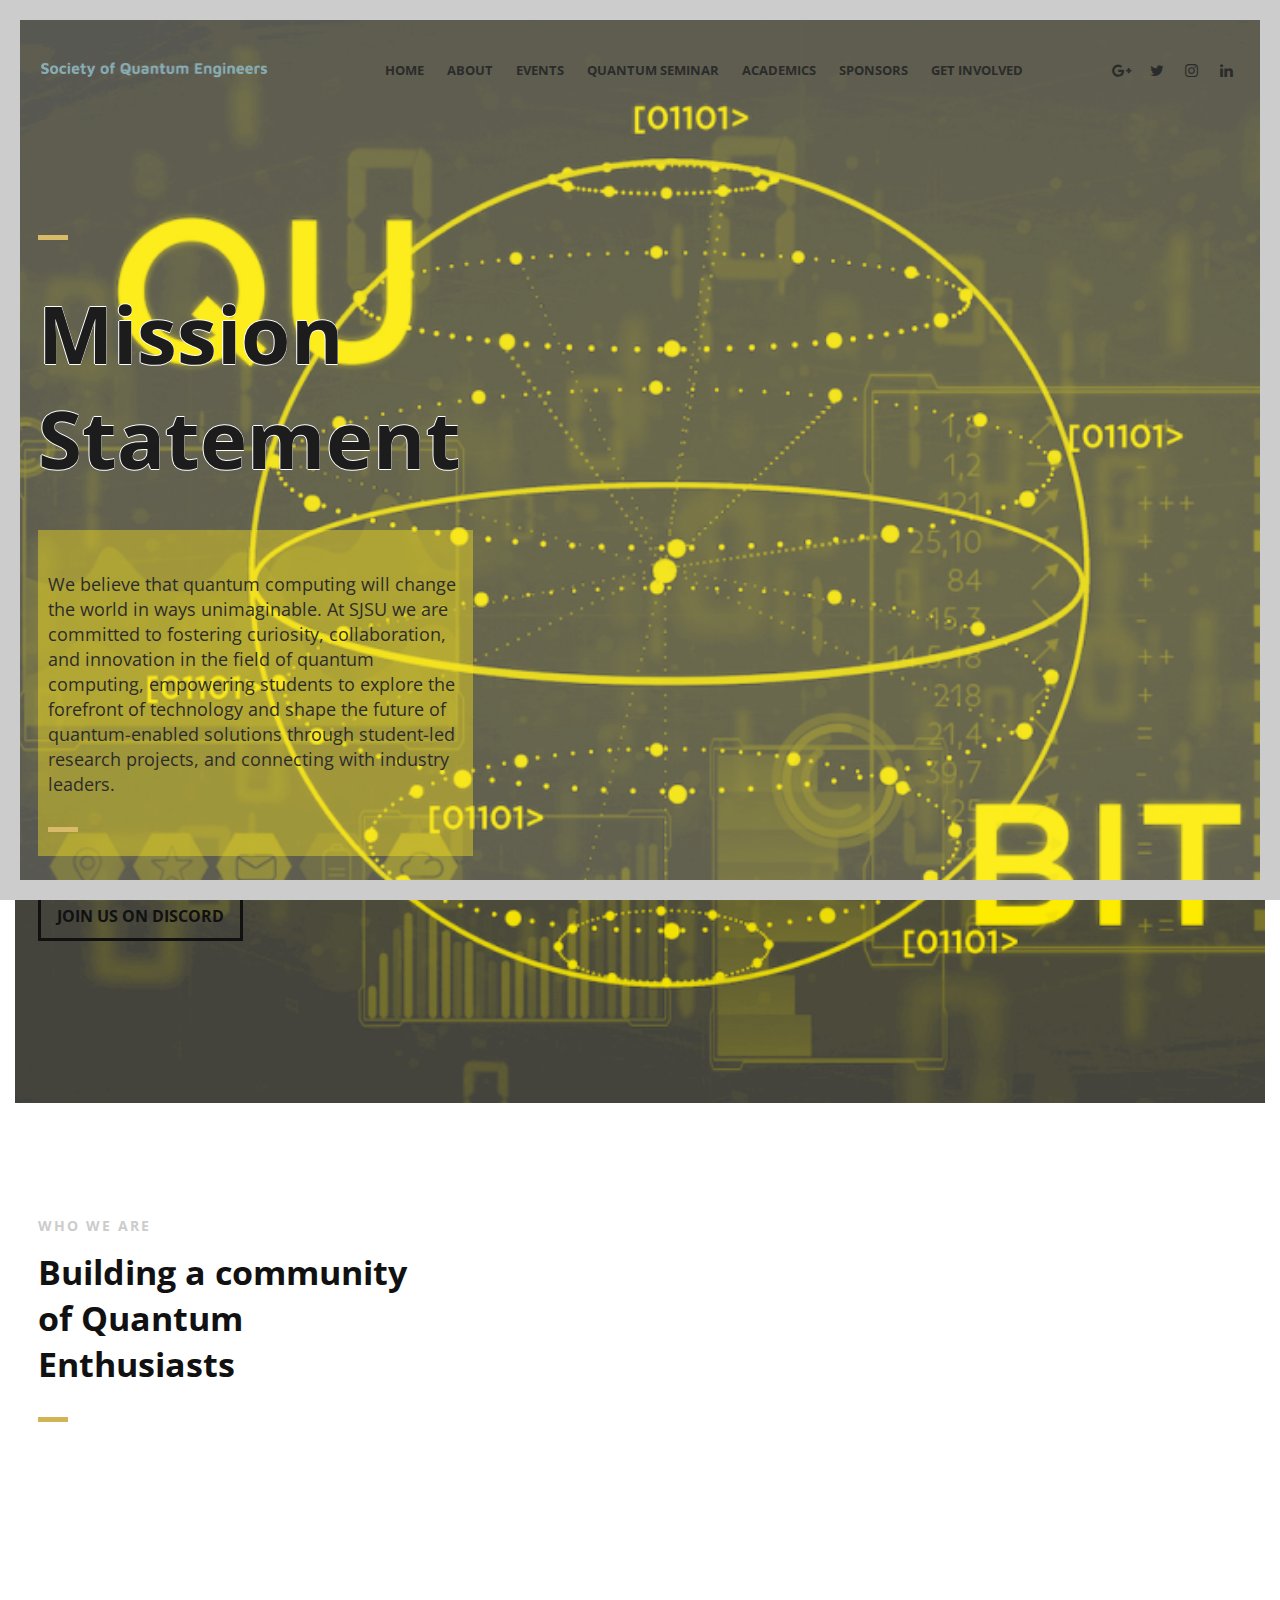
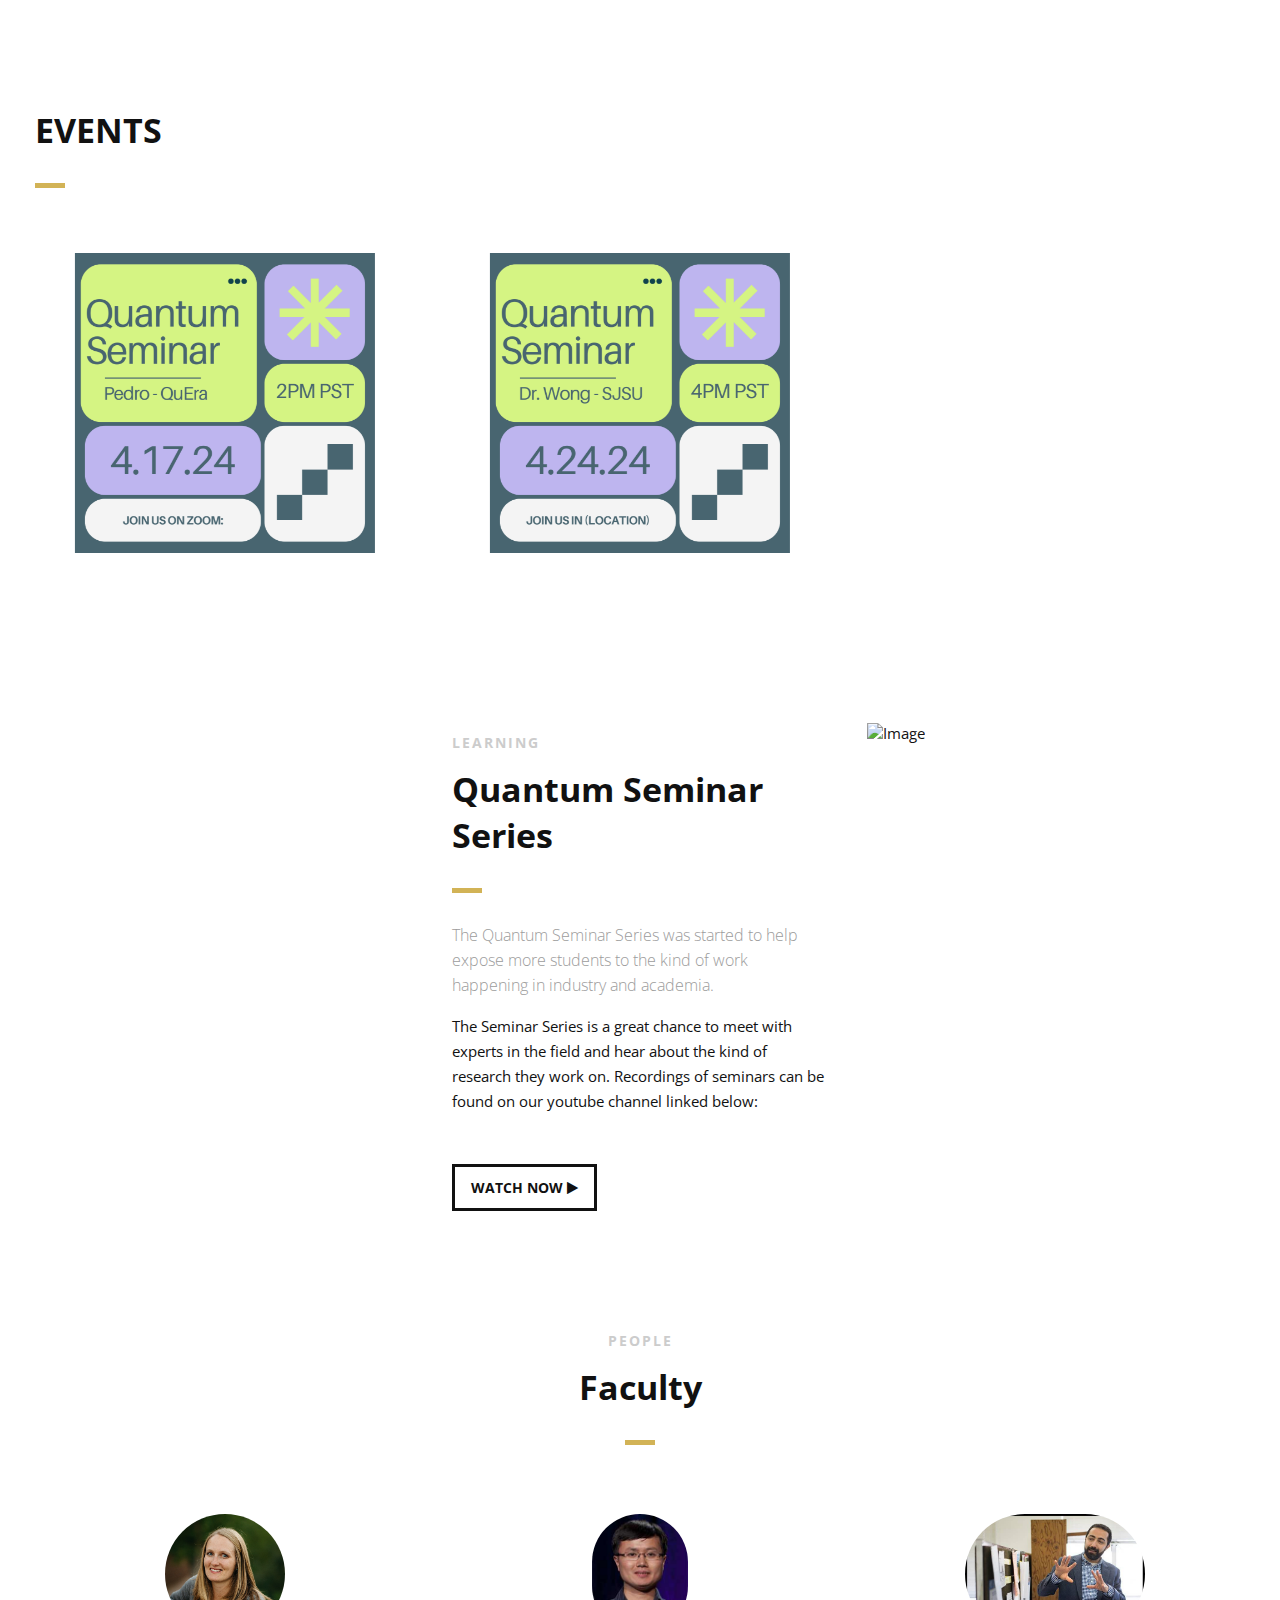
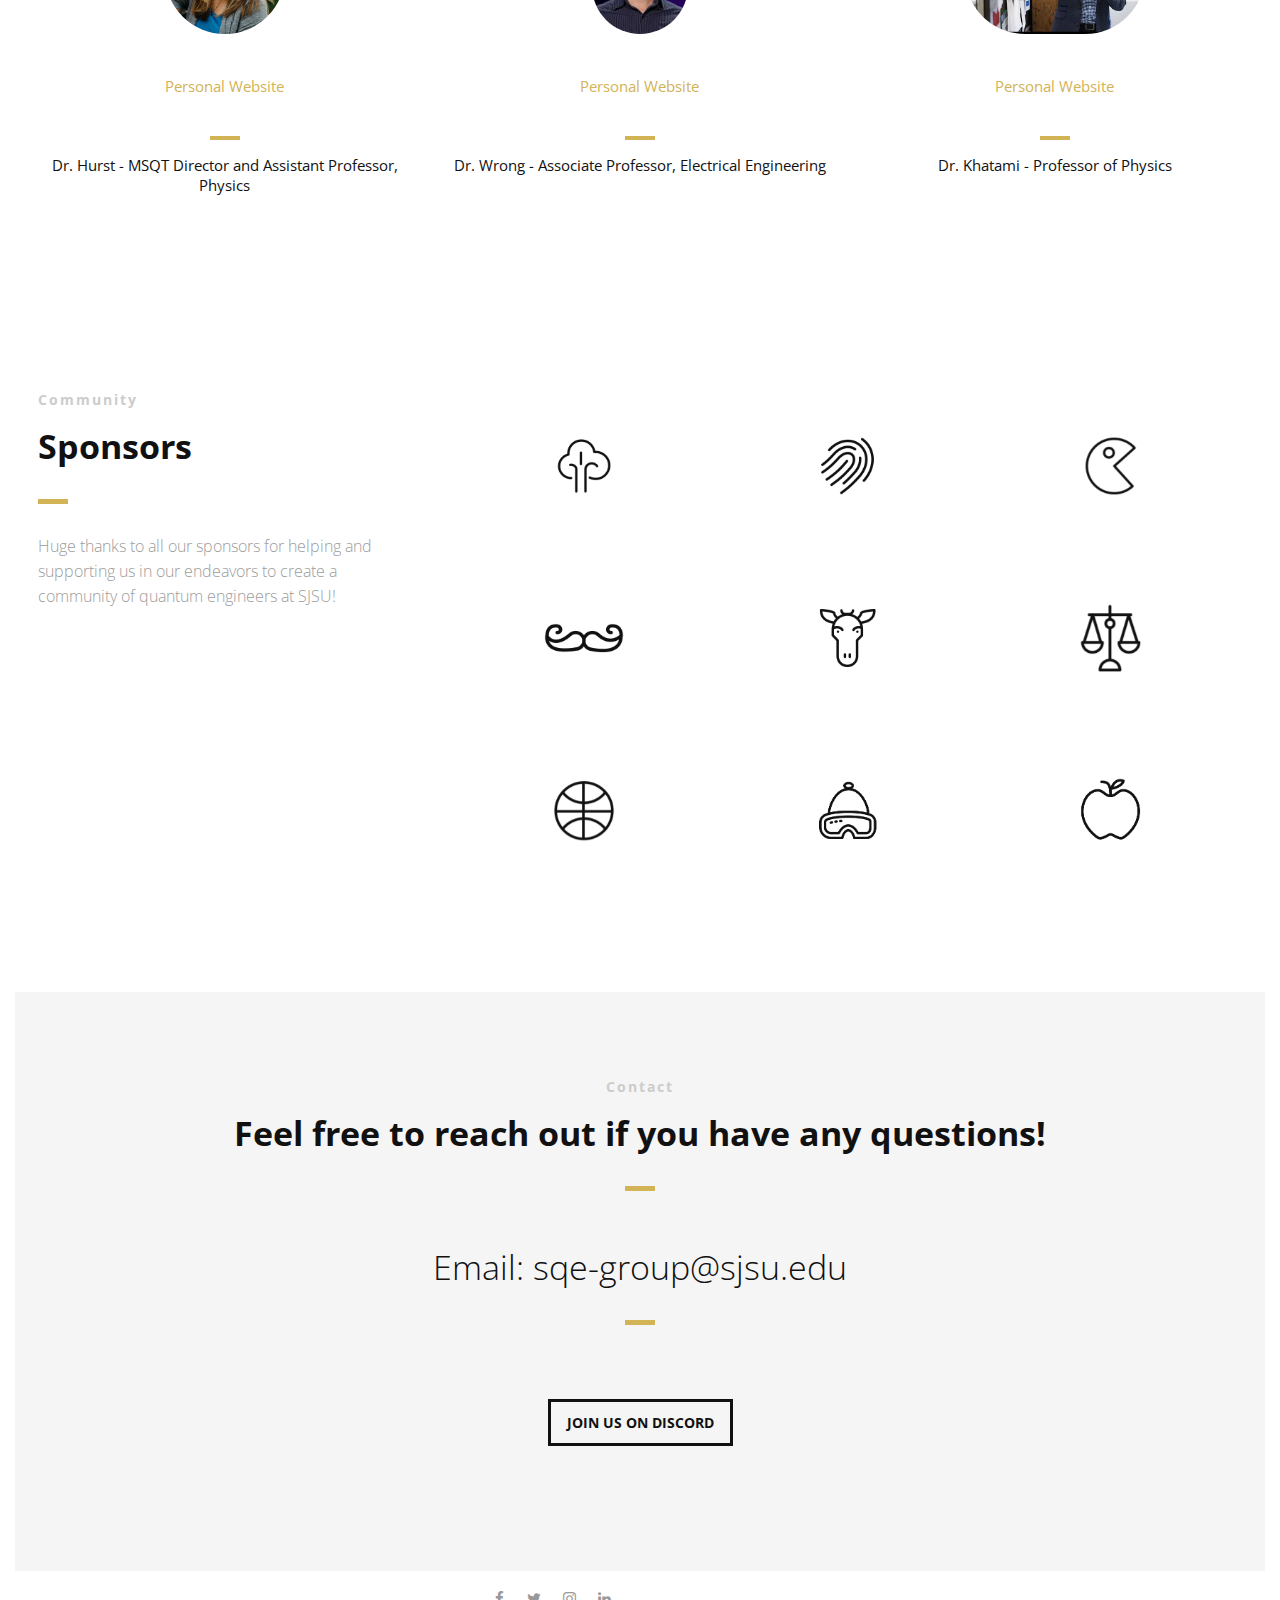
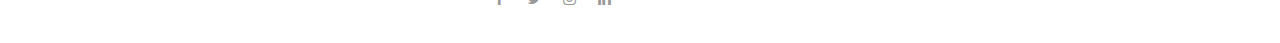
==== commit c254c398: "Update index.html" ====
--- a/index.html
+++ b/index.html
@@ -232,7 +232,7 @@
         <!--End of Introduction-->
 
 
-        <!--Gallery-->
+      <!--Gallery-->
         <div class="col-1">
             <div class="section-heading">
                 <h2 class="section-title">EVENTS</h2>
@@ -240,14 +240,11 @@
             </div>
 
         </div>
-        <aside id="gallery" class="row text-center scrollto clearfix" data-featherlight-gallery
-                 data-featherlight-filter="a">
-                 <a href="Event.html" data-featherlight="image" class="col-3 wow fadeIn"
+        <aside id="gallery" class="row text-center scrollto clearfix">
+                 <a href="index.html" class="col-3"
                  data-wow-delay="0.1s"><img src="images/Quantum Seminar2.png" alt="Landing Page"/></a>
-                <a href="Event.html" data-featherlight="image" class="col-3 wow fadeIn"
+                <a href="Event.html" class="col-3"
                    data-wow-delay="0.1s"><img src="images/Quantum Seminar.png" alt="Landing Page"/></a>
-                
-                
 
         </aside>
         <!--End of Gallery-->
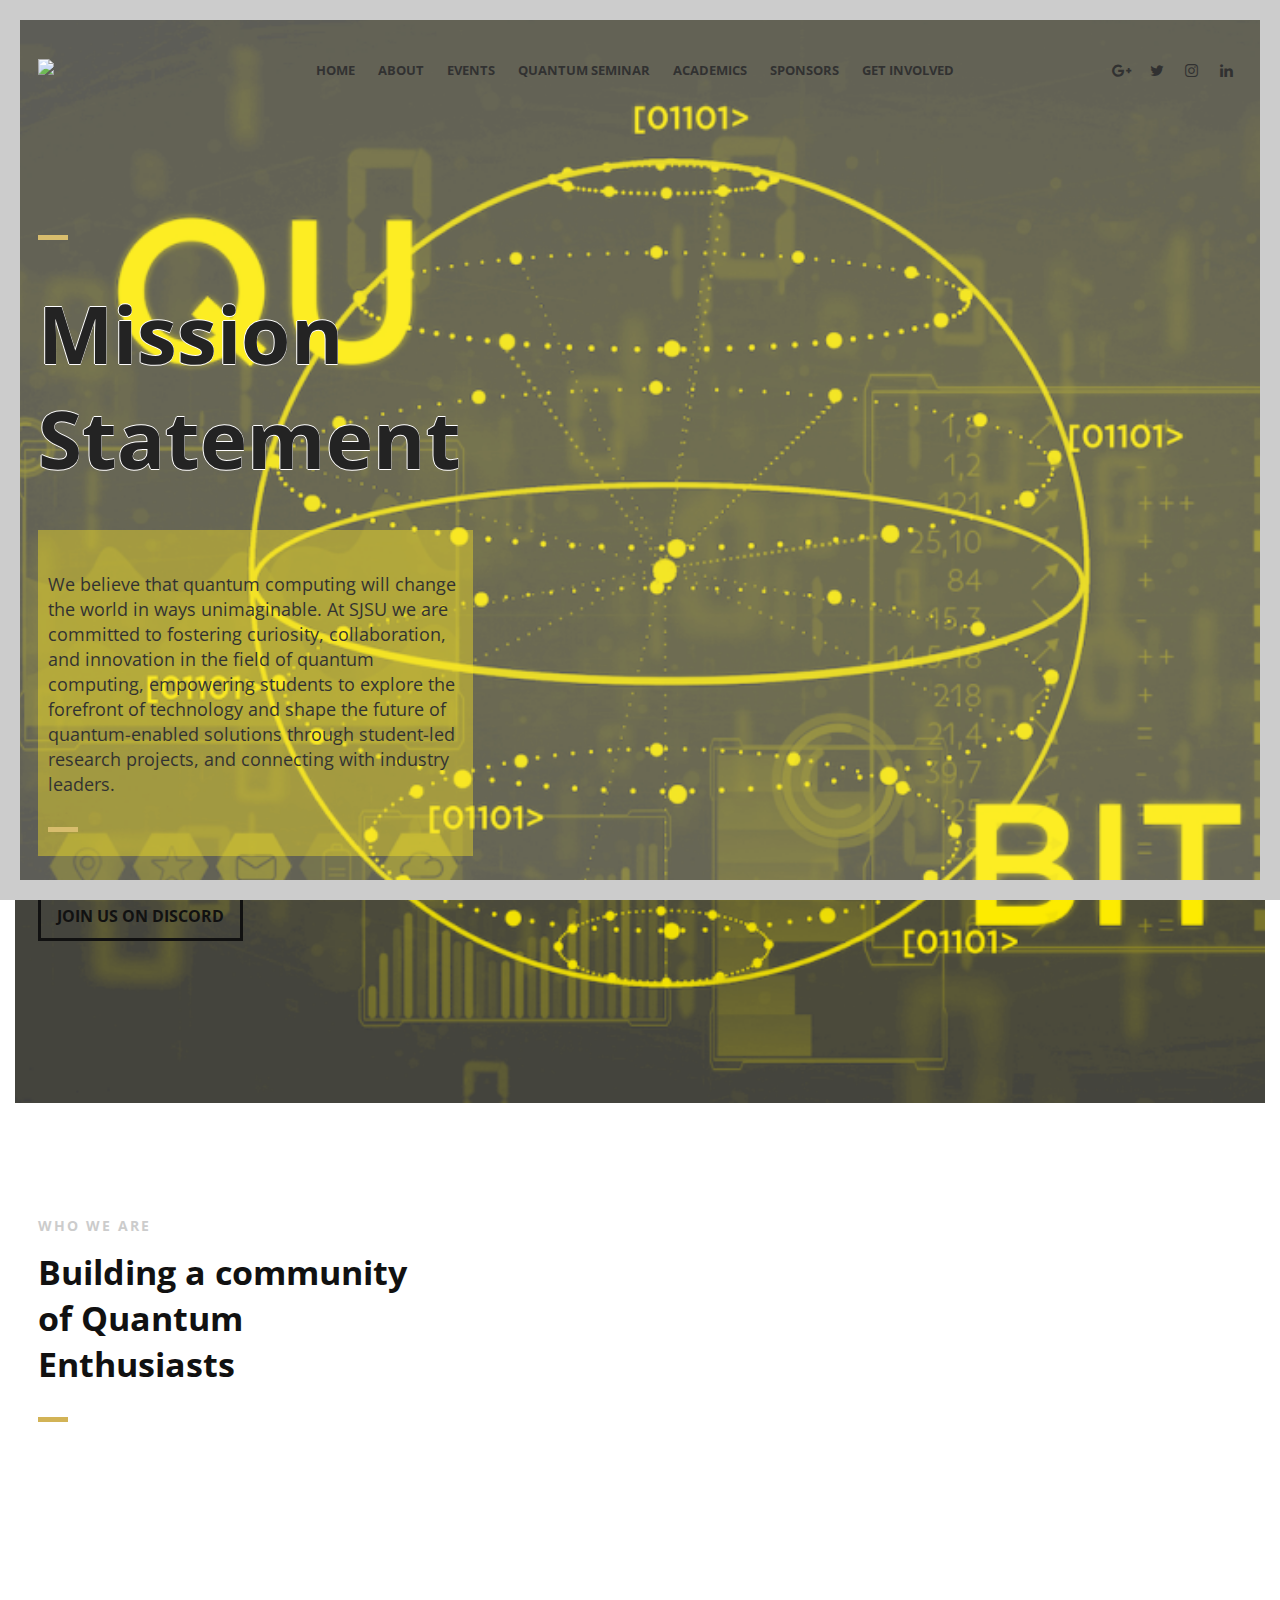
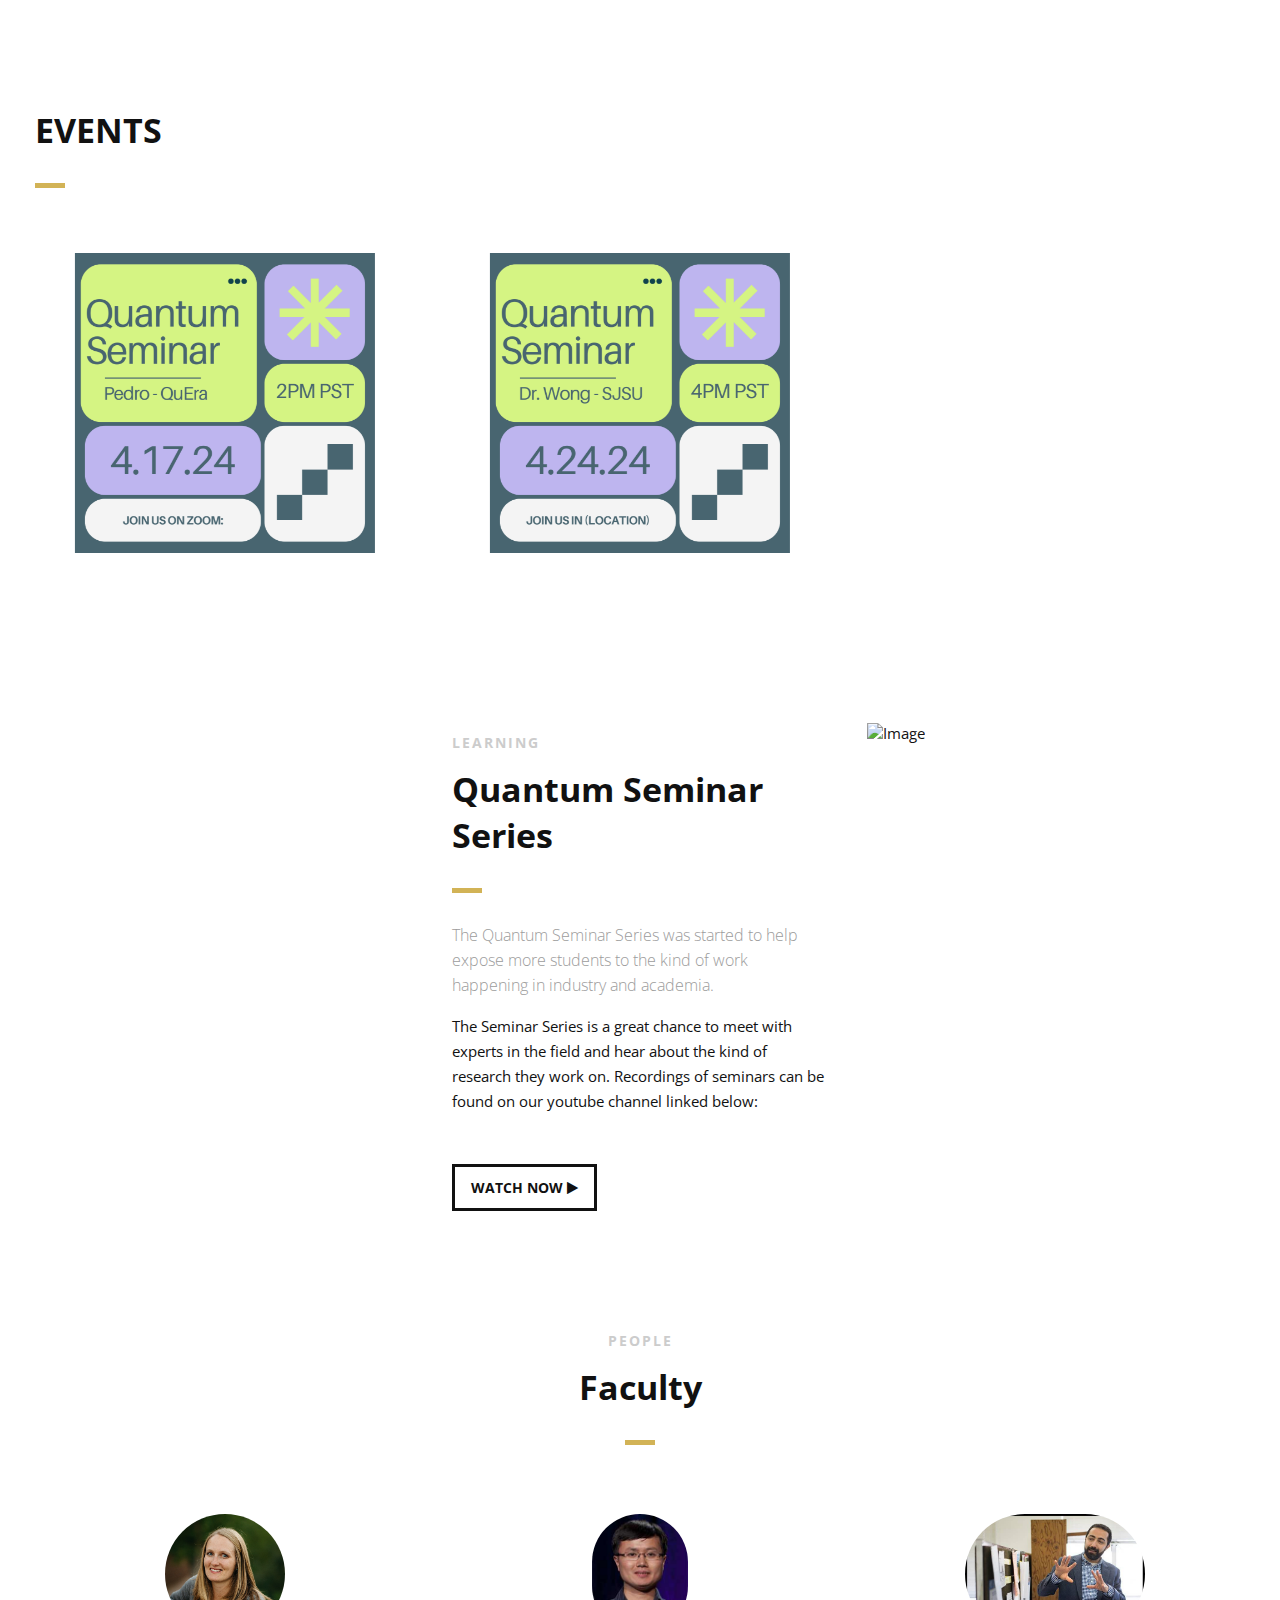
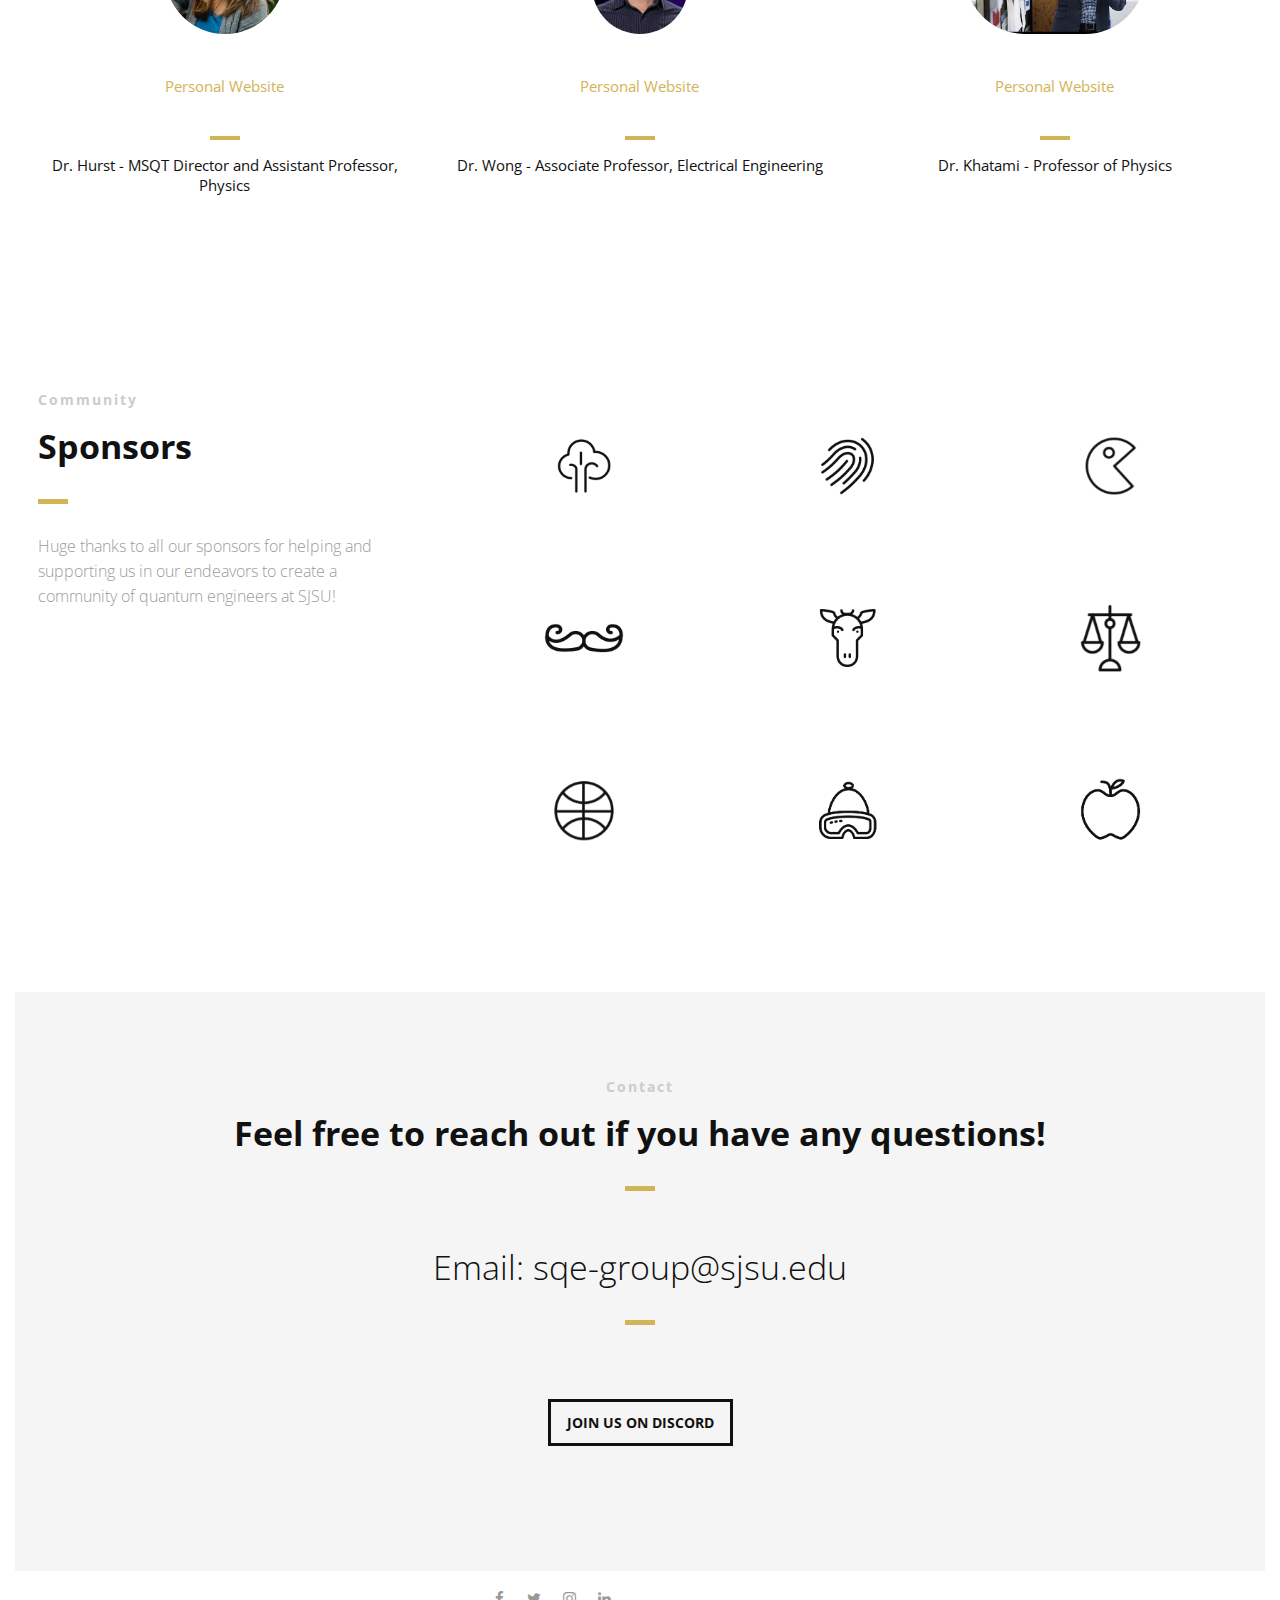
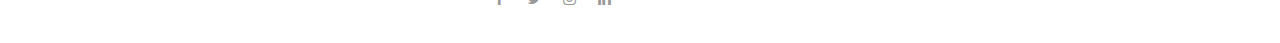
==== commit aaefe10b: "Update index.html" ====
--- a/index.html
+++ b/index.html
@@ -59,11 +59,11 @@
                     <div id="logo">
 
                         <!--Logo that is shown on the banner-->
-                        <img src="images/name.png" id="banner-logo" alt="Landing Page"/>
+                        <a href="index.html"><img src="images/name.PNG" id="banner-logo" alt="Landing Page"/></a>
                         <!--End of Banner Logo-->
 
                         <!--The Logo that is shown on the sticky Navigation Bar-->
-                        <img src="images/name.png" id="navigation-logo" alt="Landing Page"/>
+                        <a href="index.html"><img src="images/name.PNG" id="navigation-logo" alt="Landing Page"/></a>
                         <!--End of Navigation Logo-->
 
                     </div>
@@ -320,7 +320,7 @@
                 <blockquote class="col-3 testimonial classic">
                     <img src="images/Hiu-Wong.jpg" alt="User"/>
                   <a href="https://www.sjsu.edu/people/hiuyung.wong/"><p>Personal Website</p></a>
-                    <footer>Dr. Wrong - Associate Professor, Electrical Engineering</footer>
+                    <footer>Dr. Wong - Associate Professor, Electrical Engineering</footer>
                 </blockquote>
                 <!-- End of Testimonial-->
 
--- a/css/style.css
+++ b/css/style.css
@@ -1012,7 +1012,7 @@
     font-style: normal;
     font-weight: normal;
     text-align: center;
-    content: "+";
+    content: "";
     width: 70px;
     height: 70px;
     border-radius: 100em;
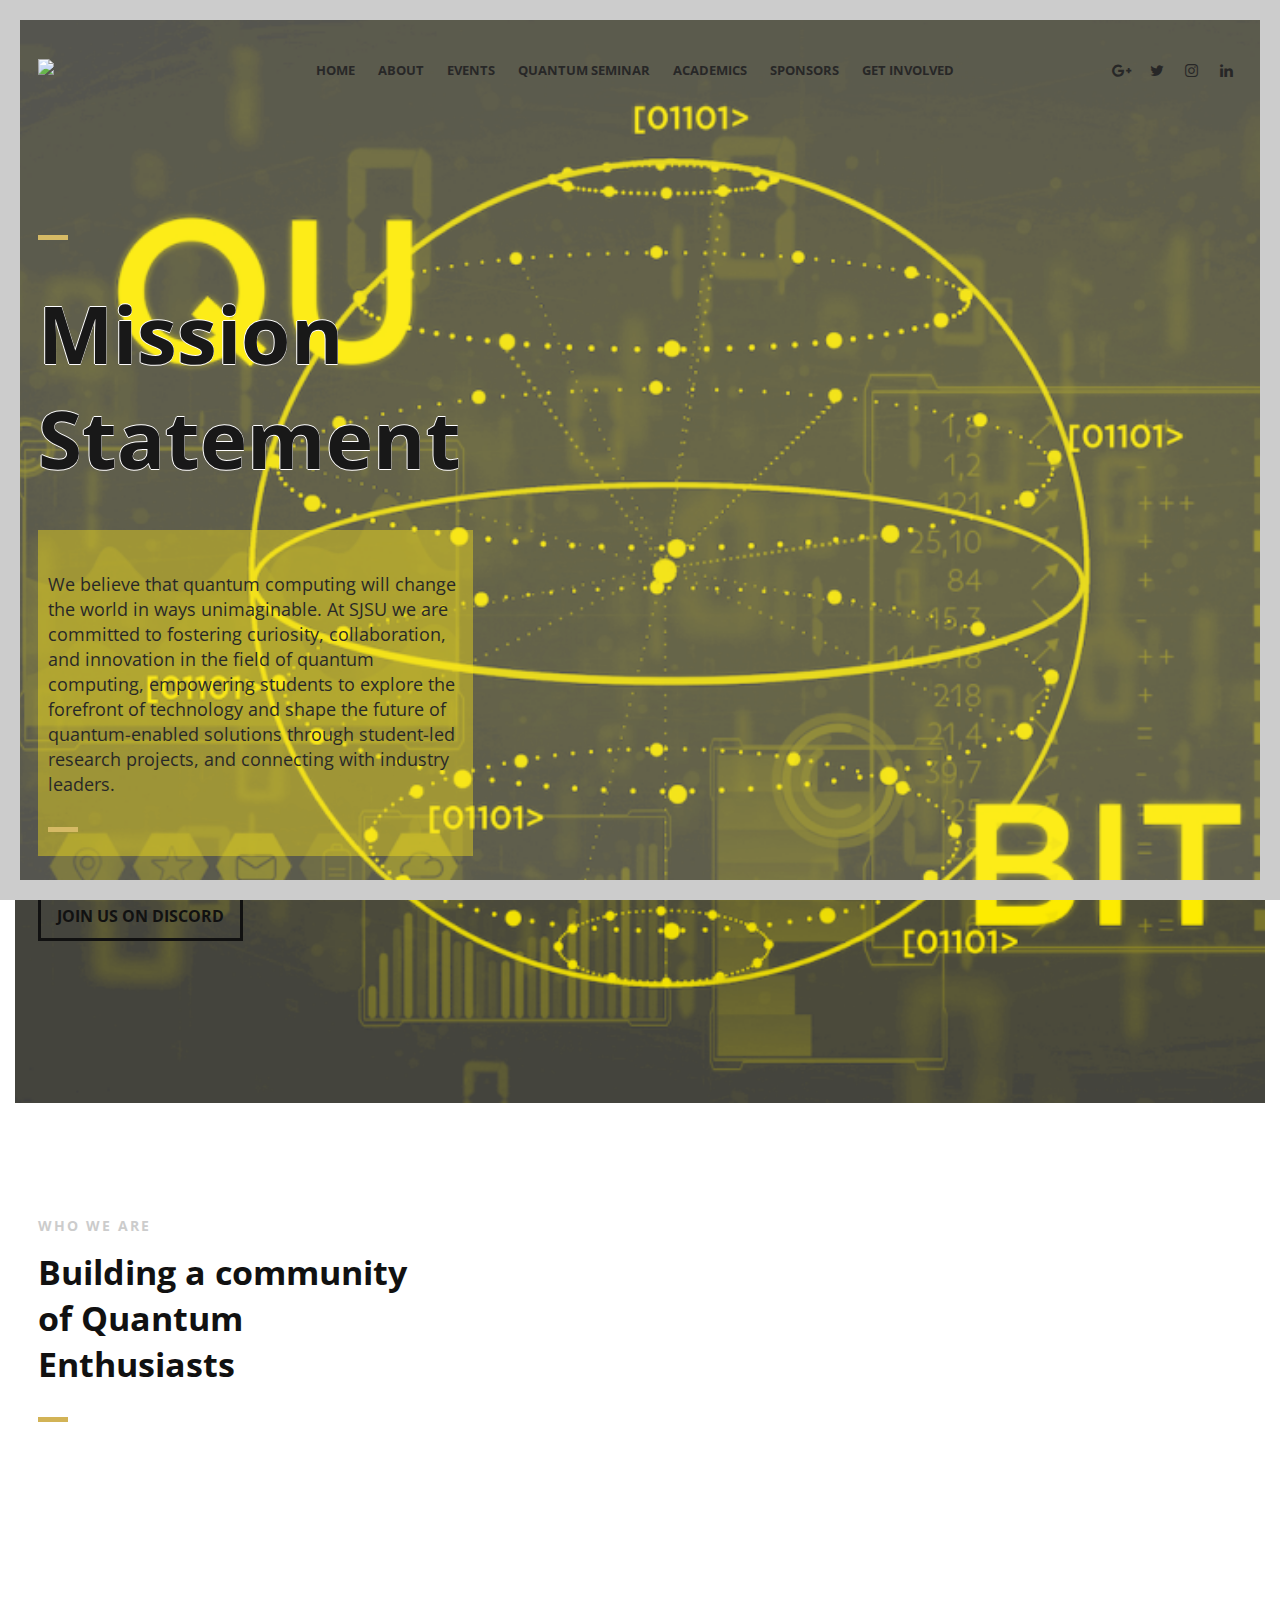
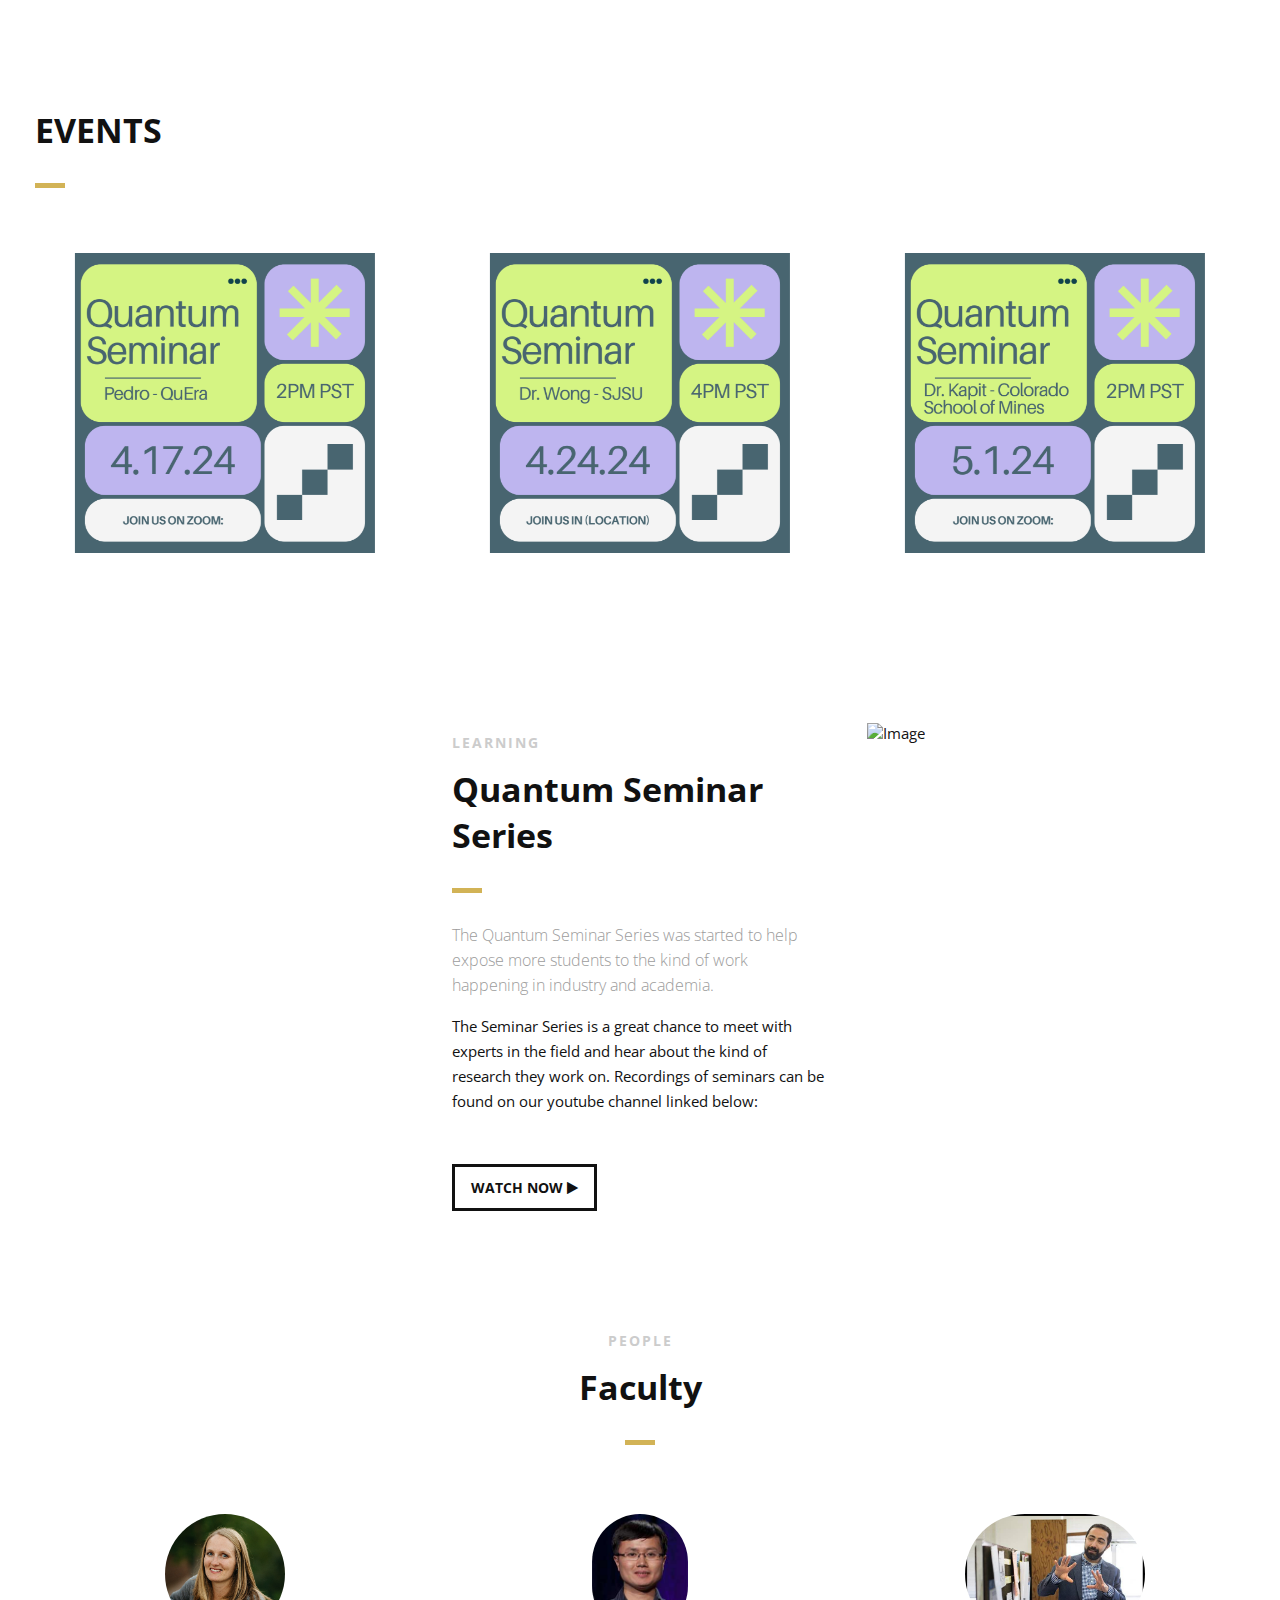
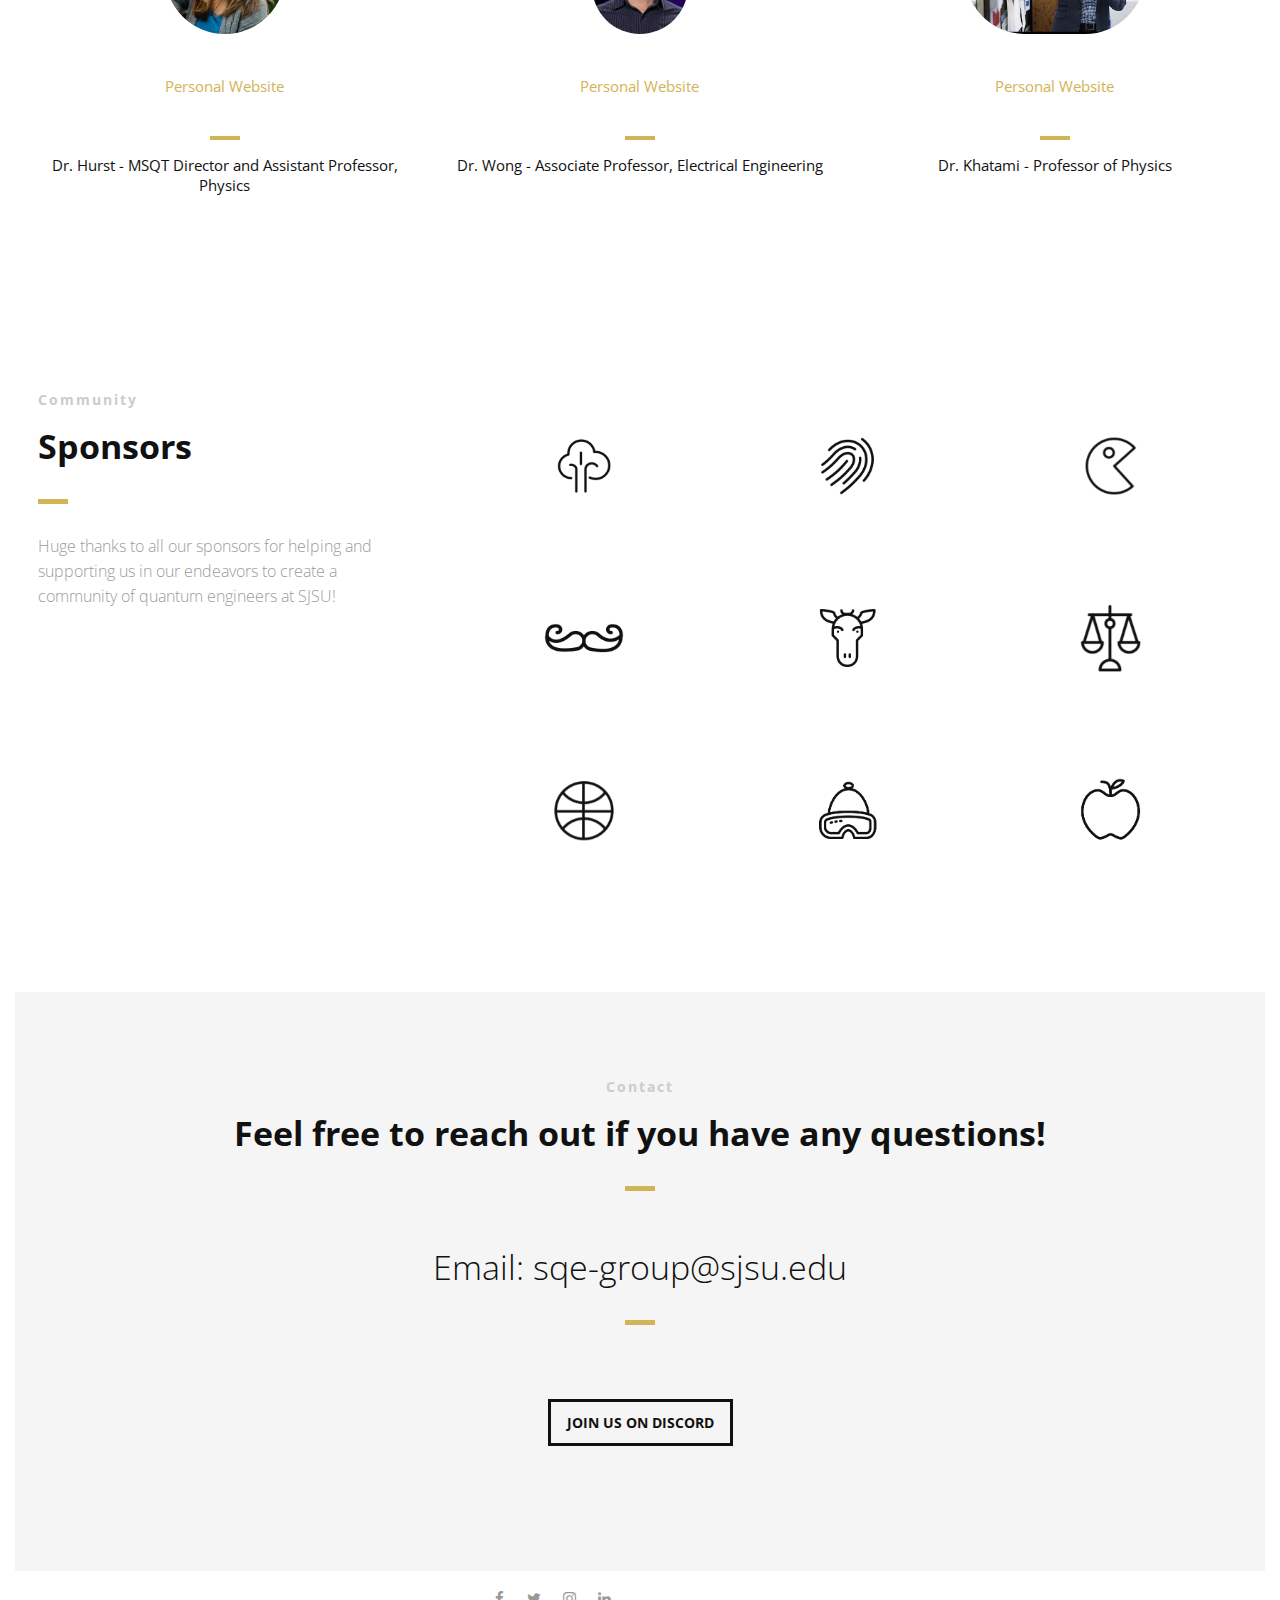
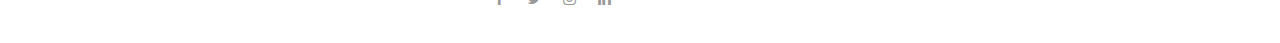
==== commit 2a89f959: "Update index.html" ====
--- a/index.html
+++ b/index.html
@@ -245,6 +245,8 @@
                  data-wow-delay="0.1s"><img src="images/Quantum Seminar2.png" alt="Landing Page"/></a>
                 <a href="Event.html" class="col-3"
                    data-wow-delay="0.1s"><img src="images/Quantum Seminar.png" alt="Landing Page"/></a>
+            <a href="index.html" class="col-3"
+                   data-wow-delay="0.1s"><img src="images/Quantum Seminar3.png" alt="Landing Page"/></a>
 
         </aside>
         <!--End of Gallery-->
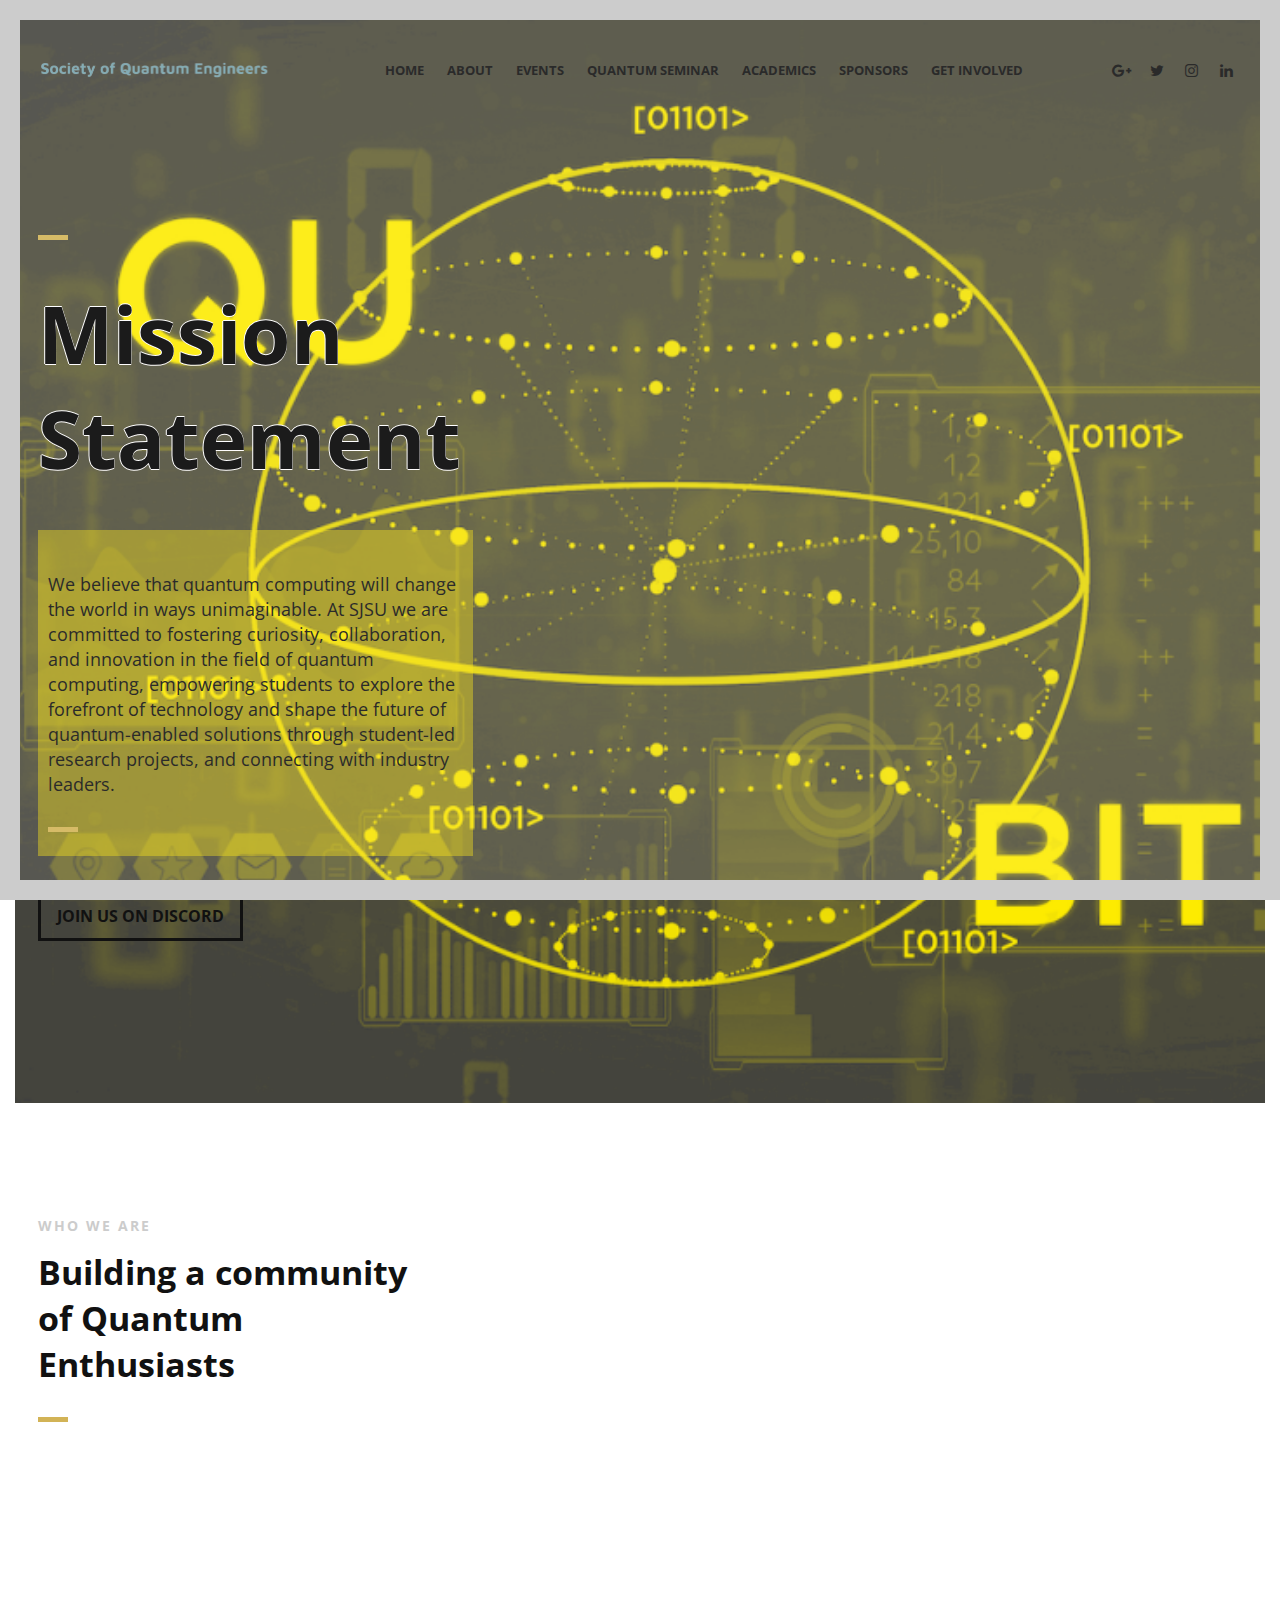
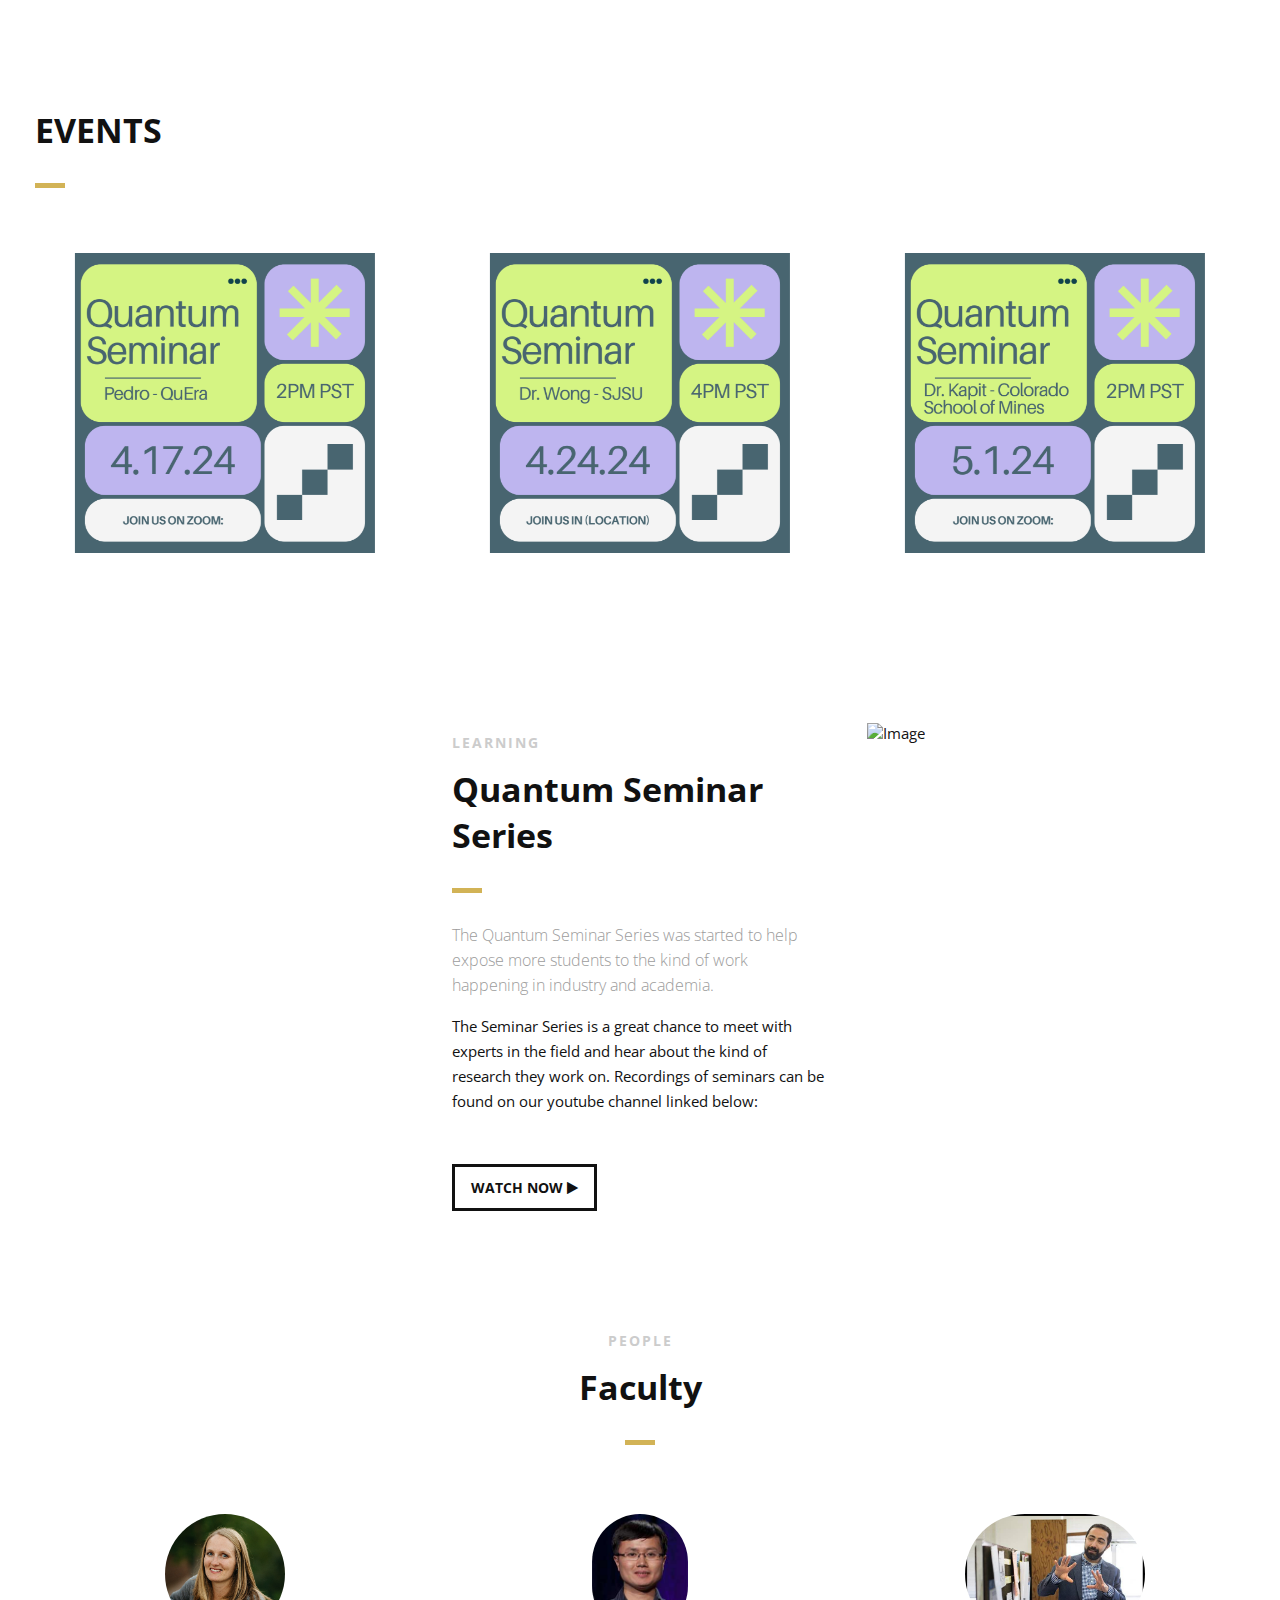
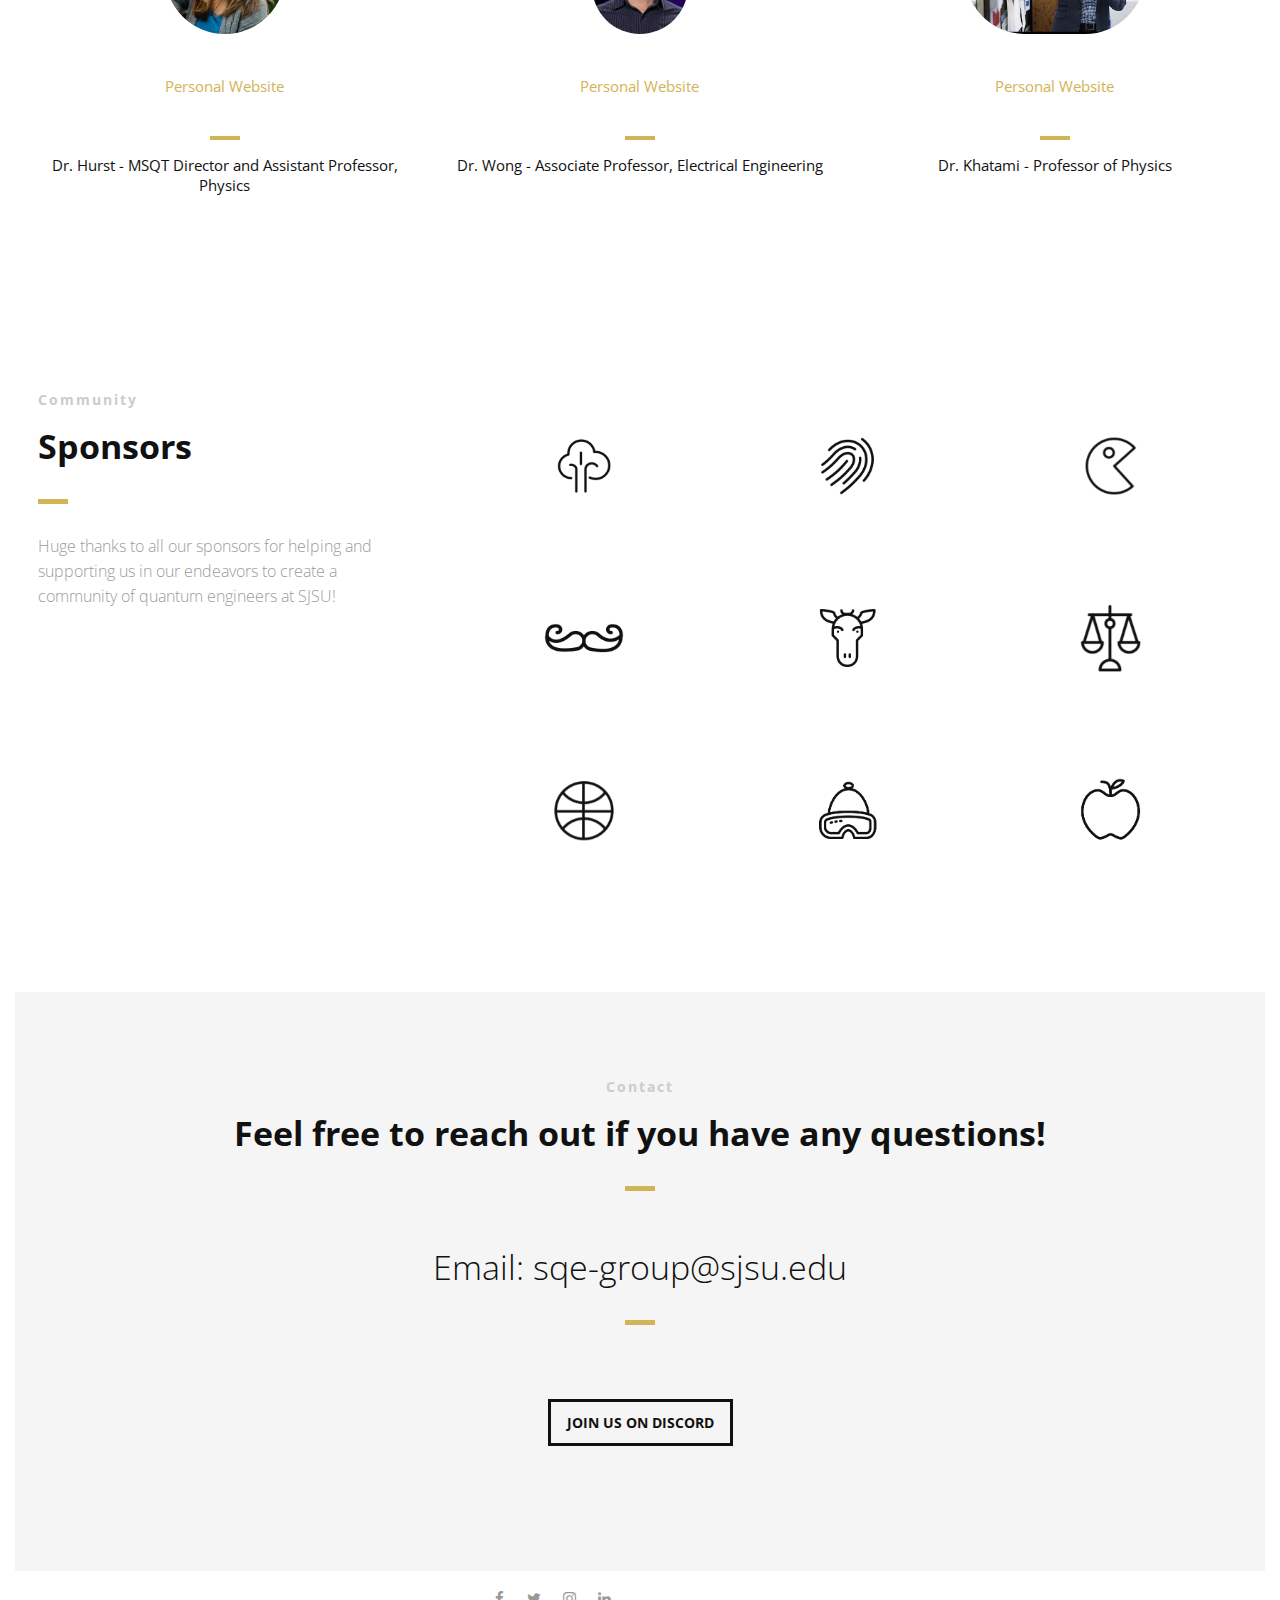
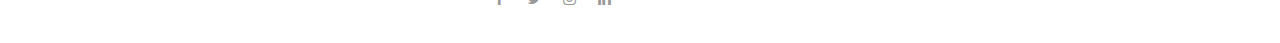
==== commit ec0f4640: "Update index.html" ====
--- a/index.html
+++ b/index.html
@@ -59,11 +59,11 @@
                     <div id="logo">
 
                         <!--Logo that is shown on the banner-->
-                        <a href="index.html"><img src="images/name.PNG" id="banner-logo" alt="Landing Page"/></a>
+                        <a href="index.html"><img src="images/name.png" id="banner-logo"/></a>
                         <!--End of Banner Logo-->
 
                         <!--The Logo that is shown on the sticky Navigation Bar-->
-                        <a href="index.html"><img src="images/name.PNG" id="navigation-logo" alt="Landing Page"/></a>
+                        <a href="index.html"><img src="images/name.png" id="navigation-logo"/></a>
                         <!--End of Navigation Logo-->
 
                     </div>
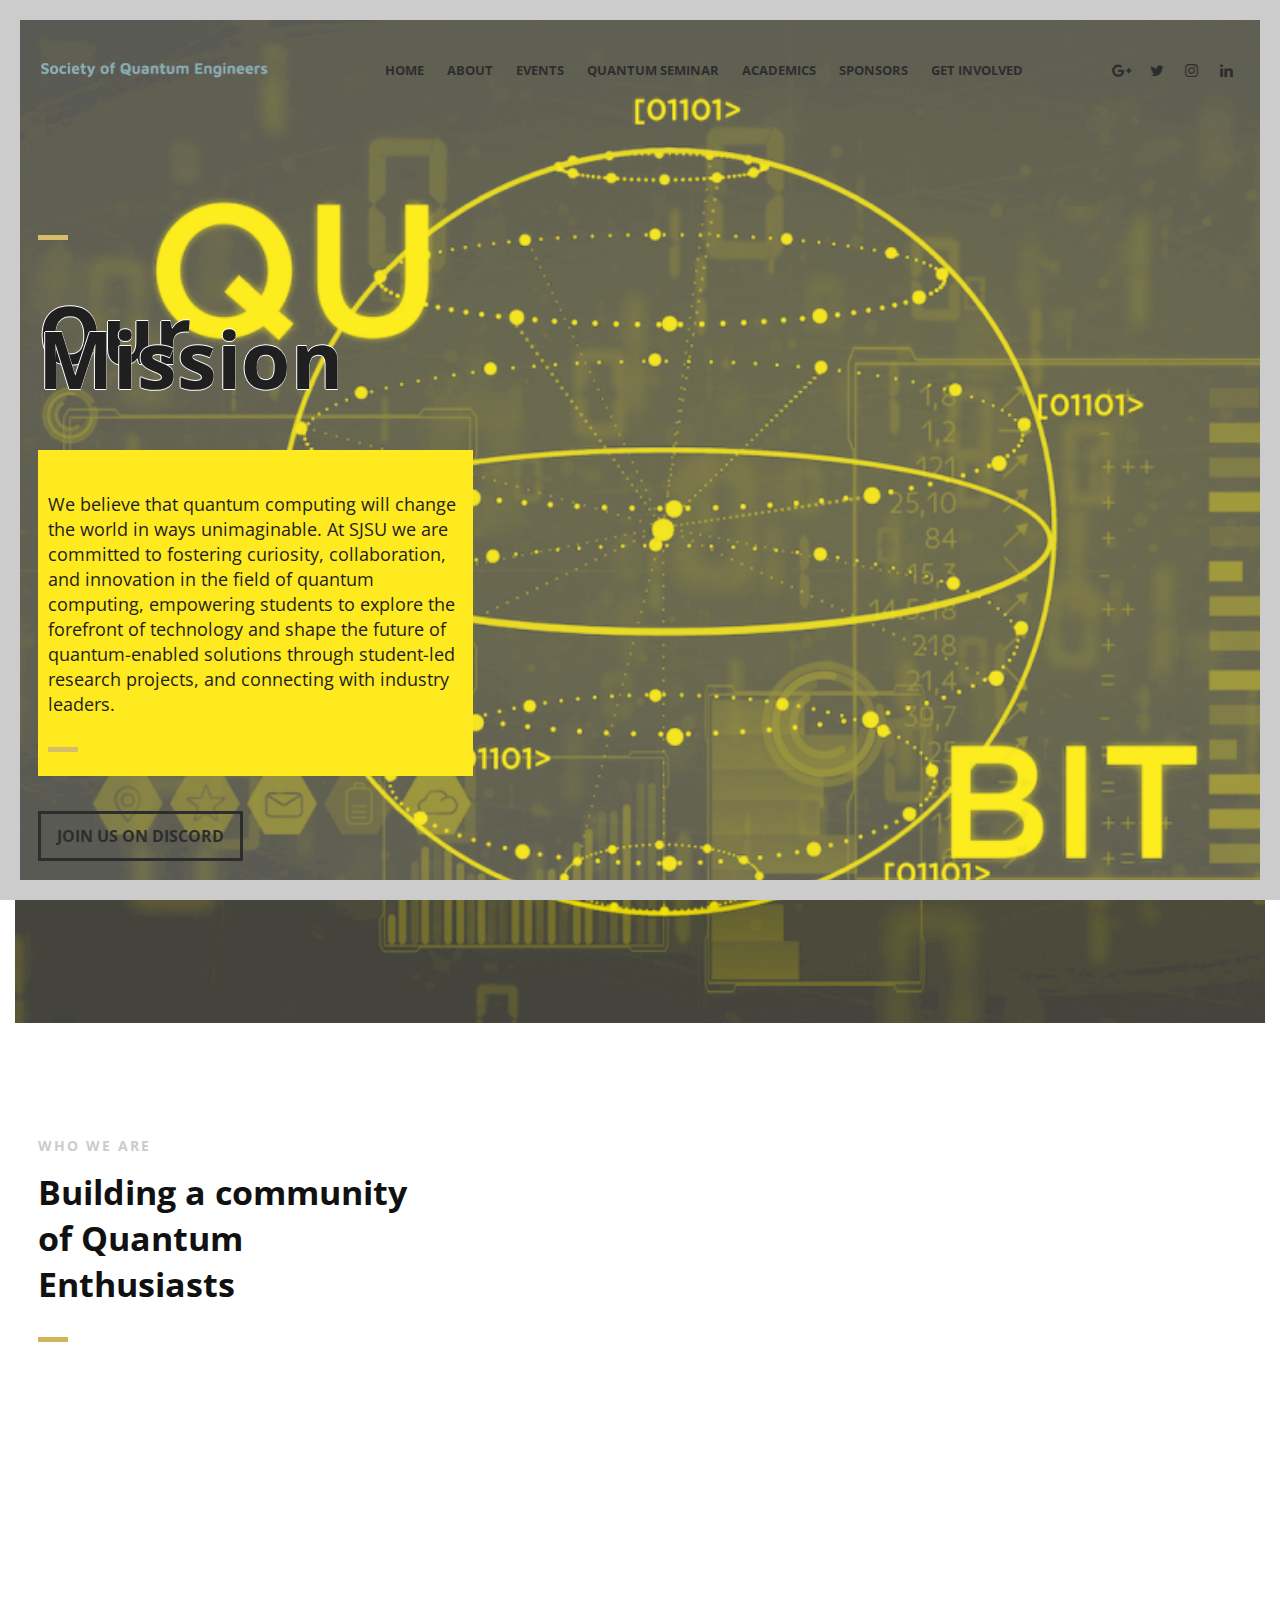
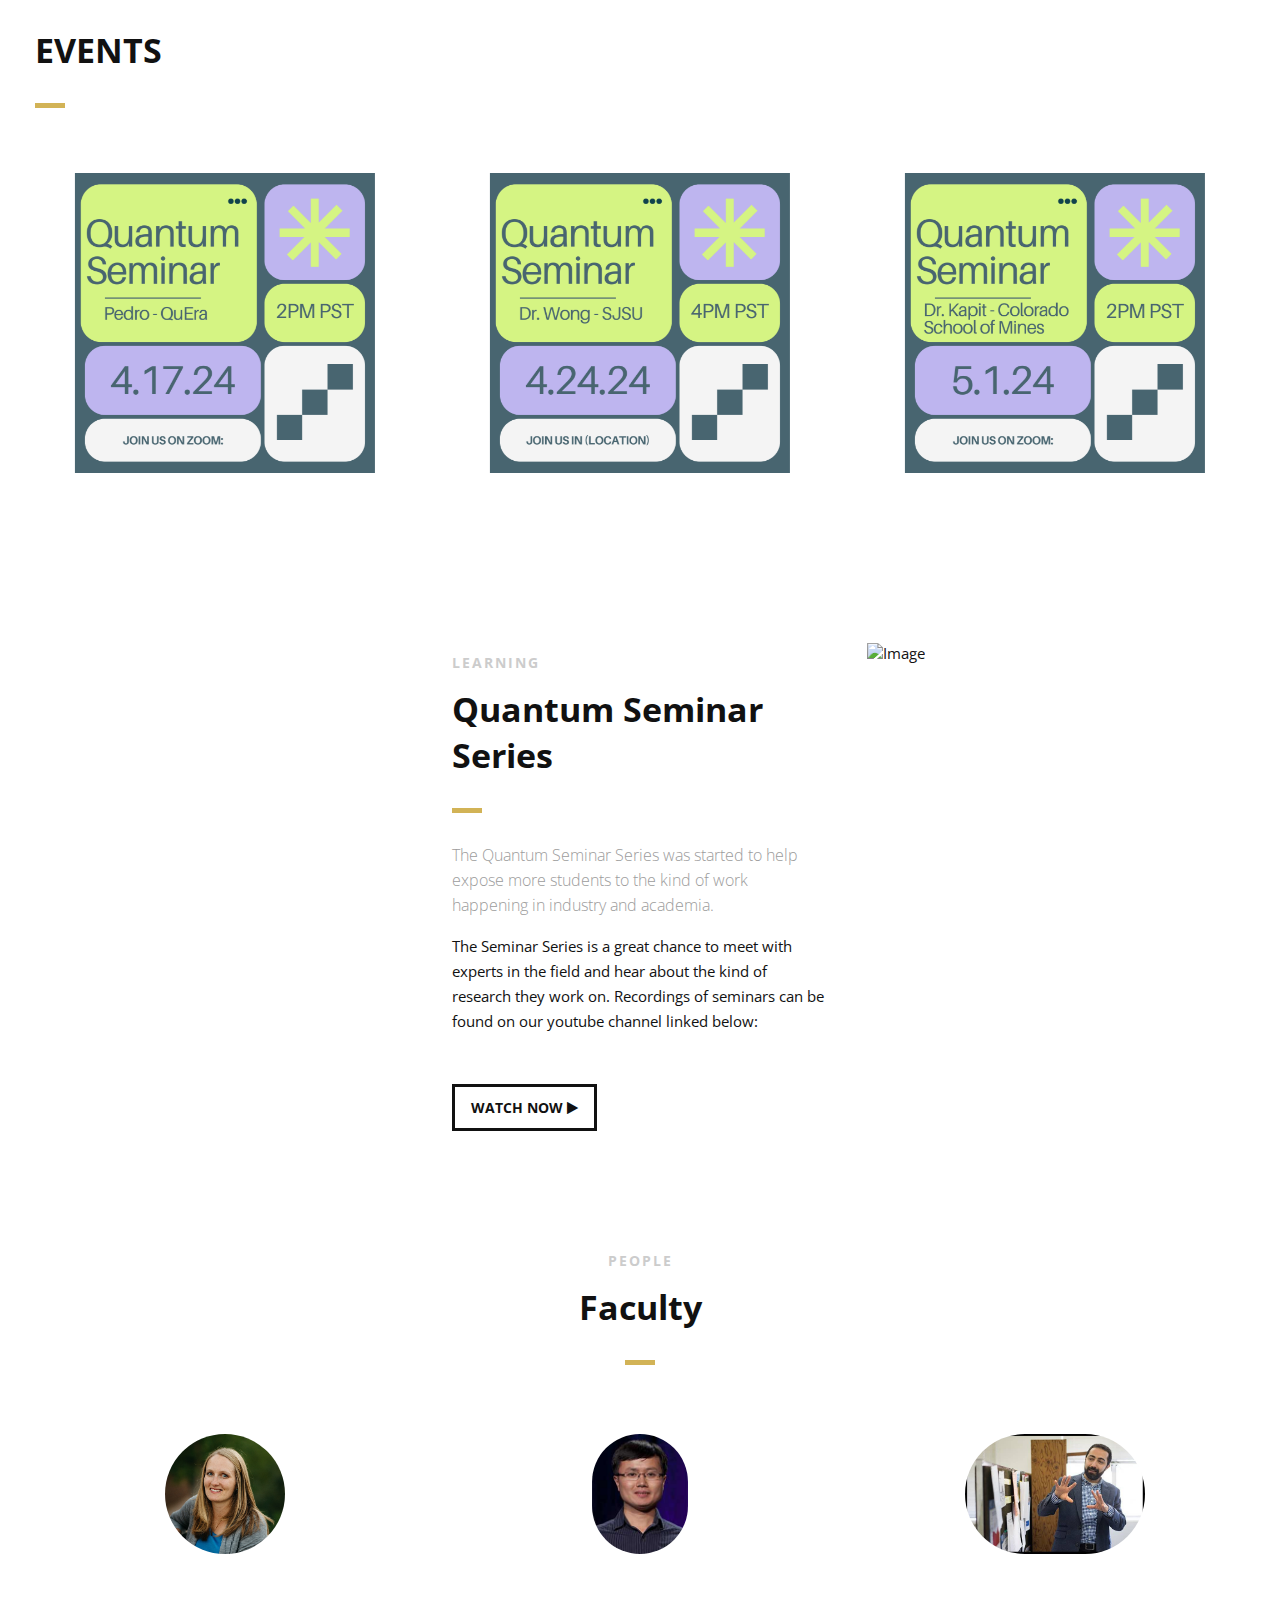
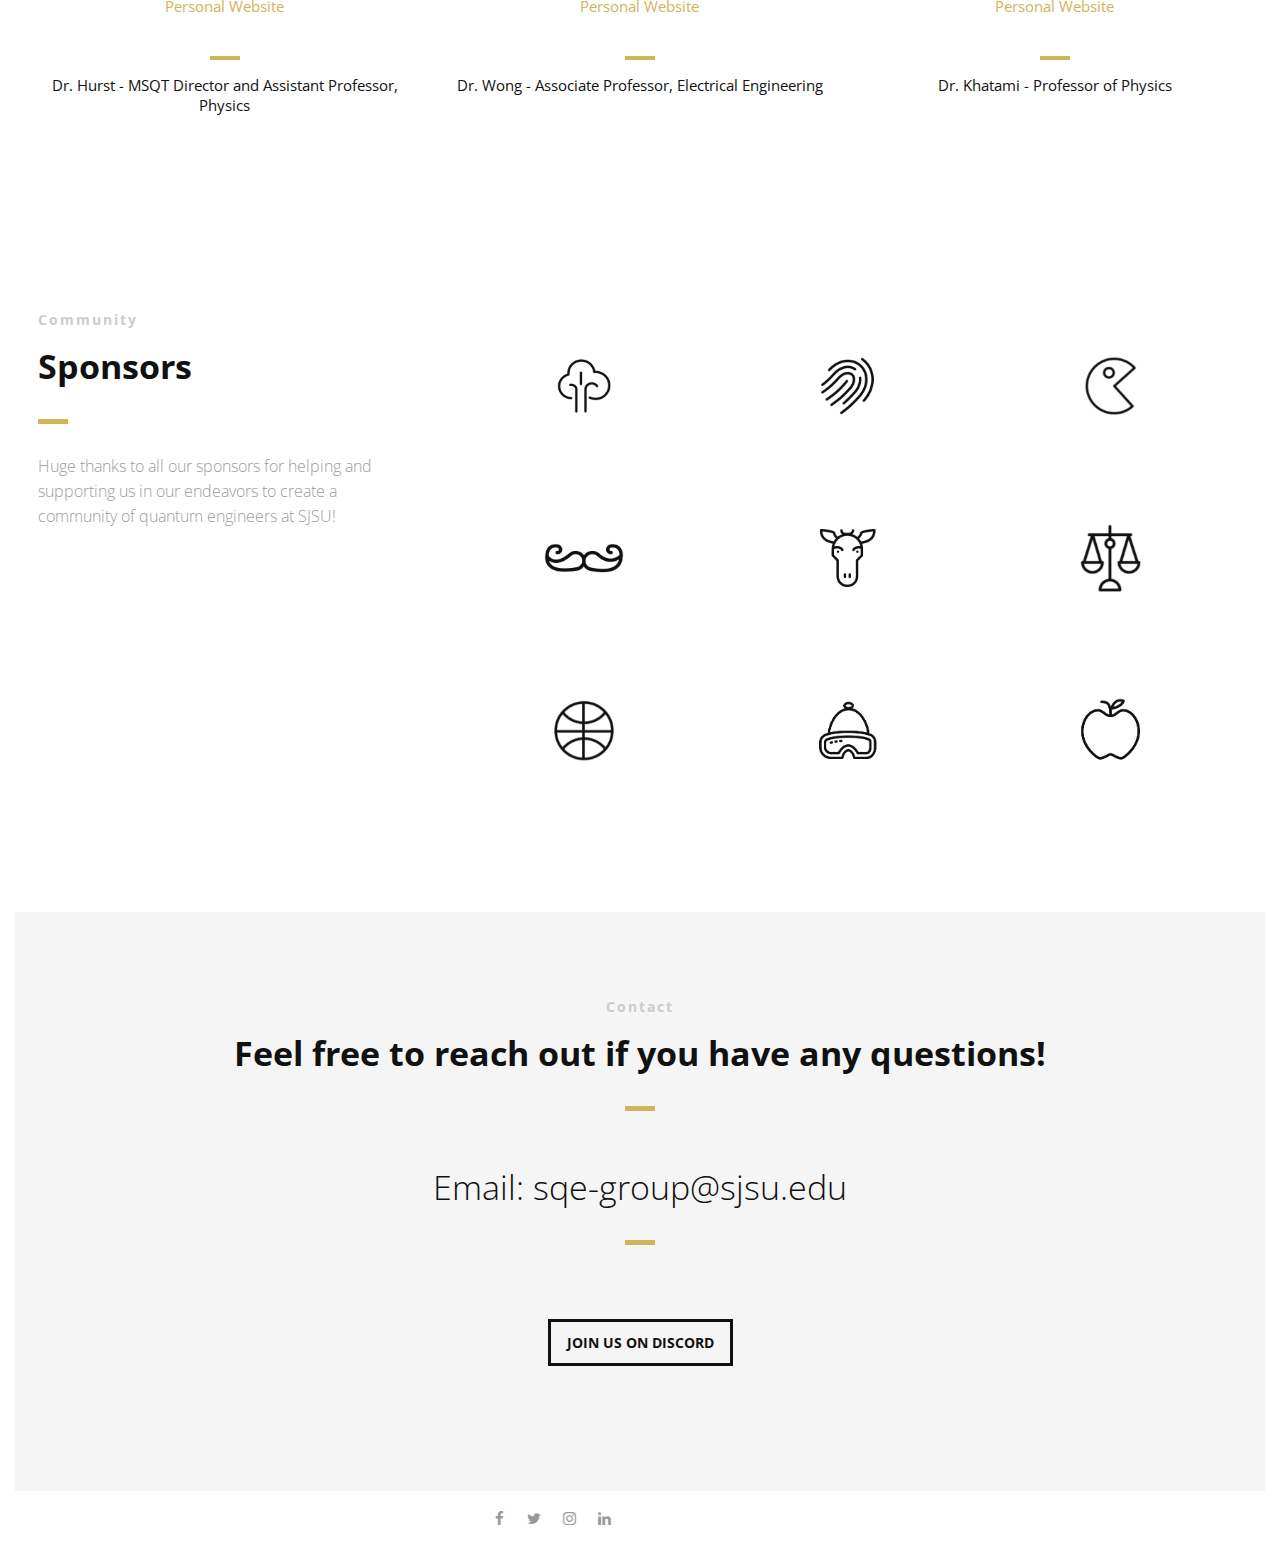
==== commit 24bf7efd: "Update index.html" ====
--- a/index.html
+++ b/index.html
@@ -142,10 +142,10 @@
             <div class="col-38">
                 
                 <div class="section-heading">
-                        <strong><p class="with-eight">Mission</p></strong>
-                        <strong><p class="with-eight">Statement</p></strong>
+                        <strong><p class="with-eight"><font color="black">Our Mission</font></p></strong>
+                        <strong><p class="with-eight"></p></strong>
                         <div class="box">
-                        <h2 align = "Left"><p> <strong>We believe that quantum computing will change the world in ways unimaginable. At SJSU we are committed to fostering curiosity, collaboration, and innovation in the field of quantum computing, empowering students to explore the forefront of technology and shape the future of quantum-enabled solutions through student-led research projects, and connecting with industry leaders.</strong></p></h2>
+                        <h2 align = "Left"><p><font color="black"> <strong>We believe that quantum computing will change the world in ways unimaginable. At SJSU we are committed to fostering curiosity, collaboration, and innovation in the field of quantum computing, empowering students to explore the forefront of technology and shape the future of quantum-enabled solutions through student-led research projects, and connecting with industry leaders.</strong></font></p></h2>
                     </div>
                 <!--Call to Action-->
                 <a href="https://discord.gg/gtPm4mQfXy" class="button">JOIN US ON DISCORD</a>
--- a/css/style.css
+++ b/css/style.css
@@ -30,7 +30,7 @@
 /* 1. Defaults & Reset of specific styles across browsers */
 /*------------------------------------------------------------------------------------------*/
 .box {
-    background-color: #ffe60067;
+    background-color: #ffe600;
     padding: 10px;
   }
 p.with-eight {
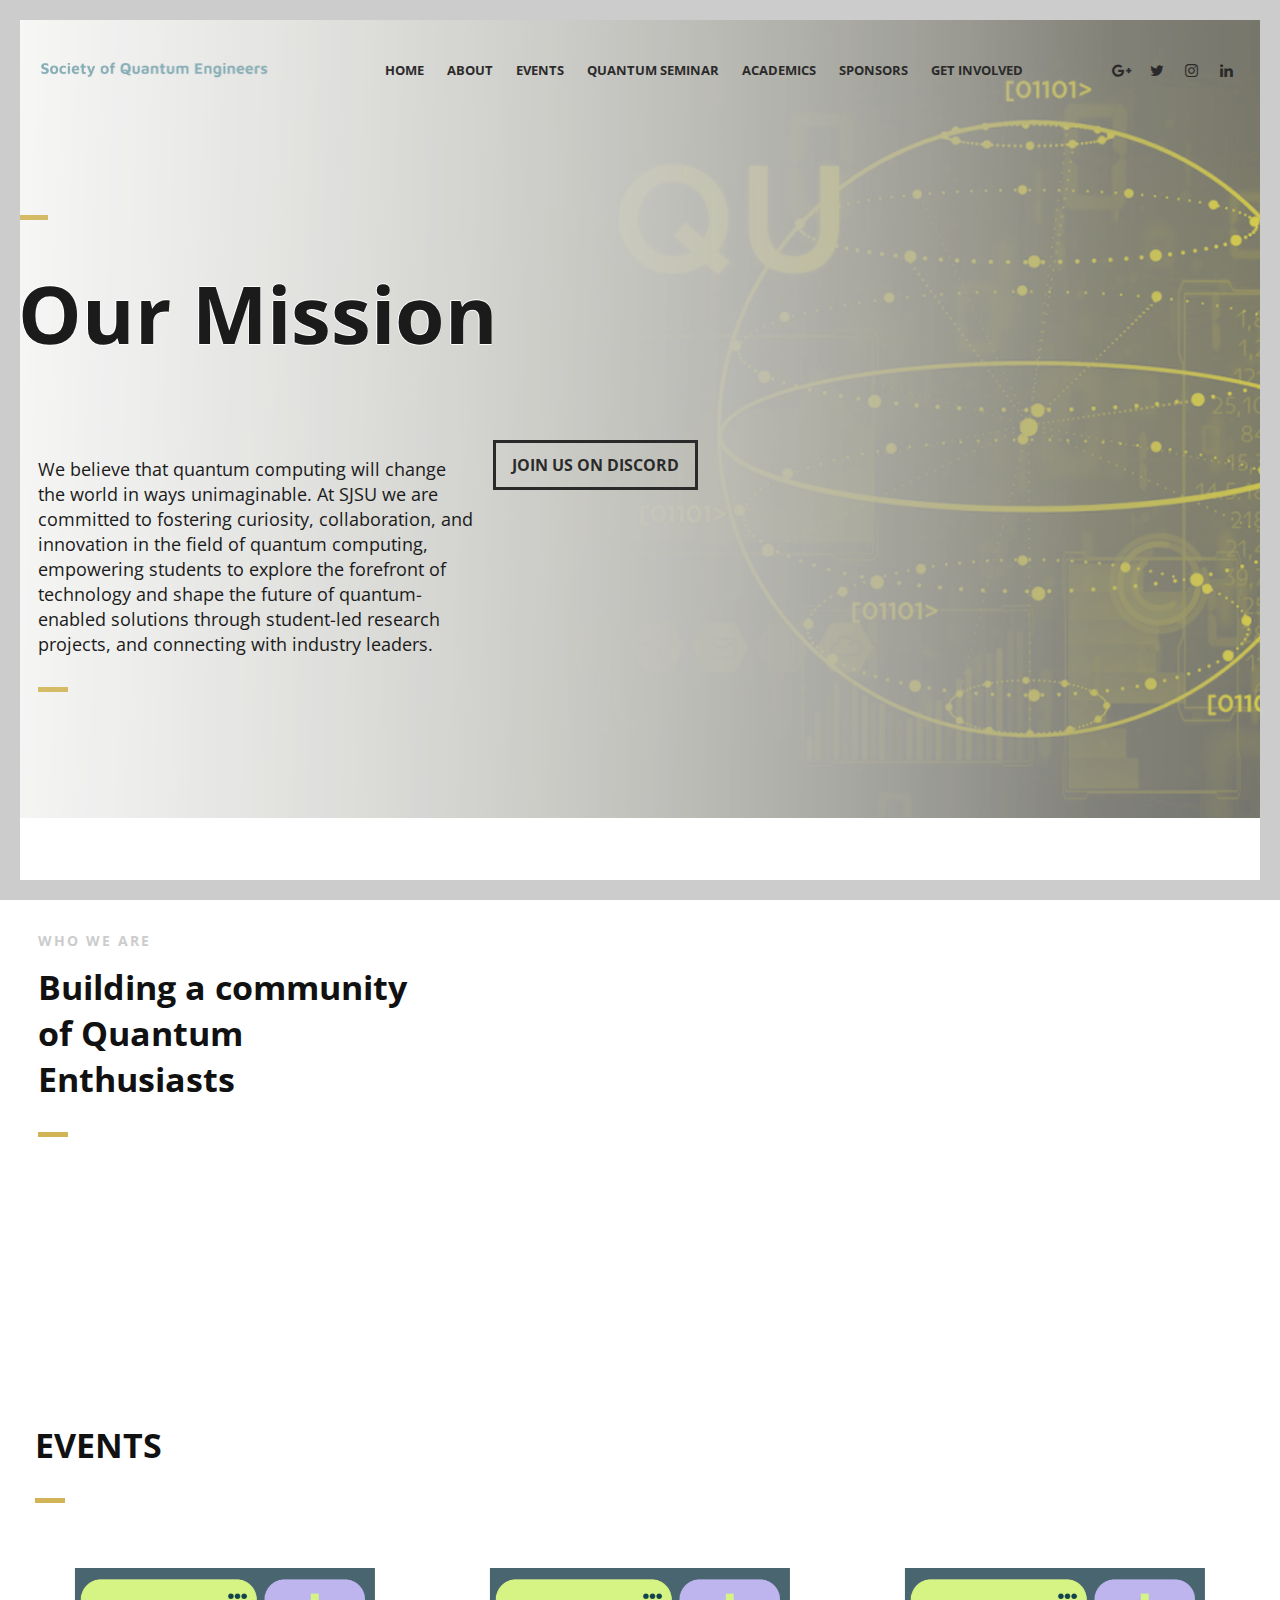
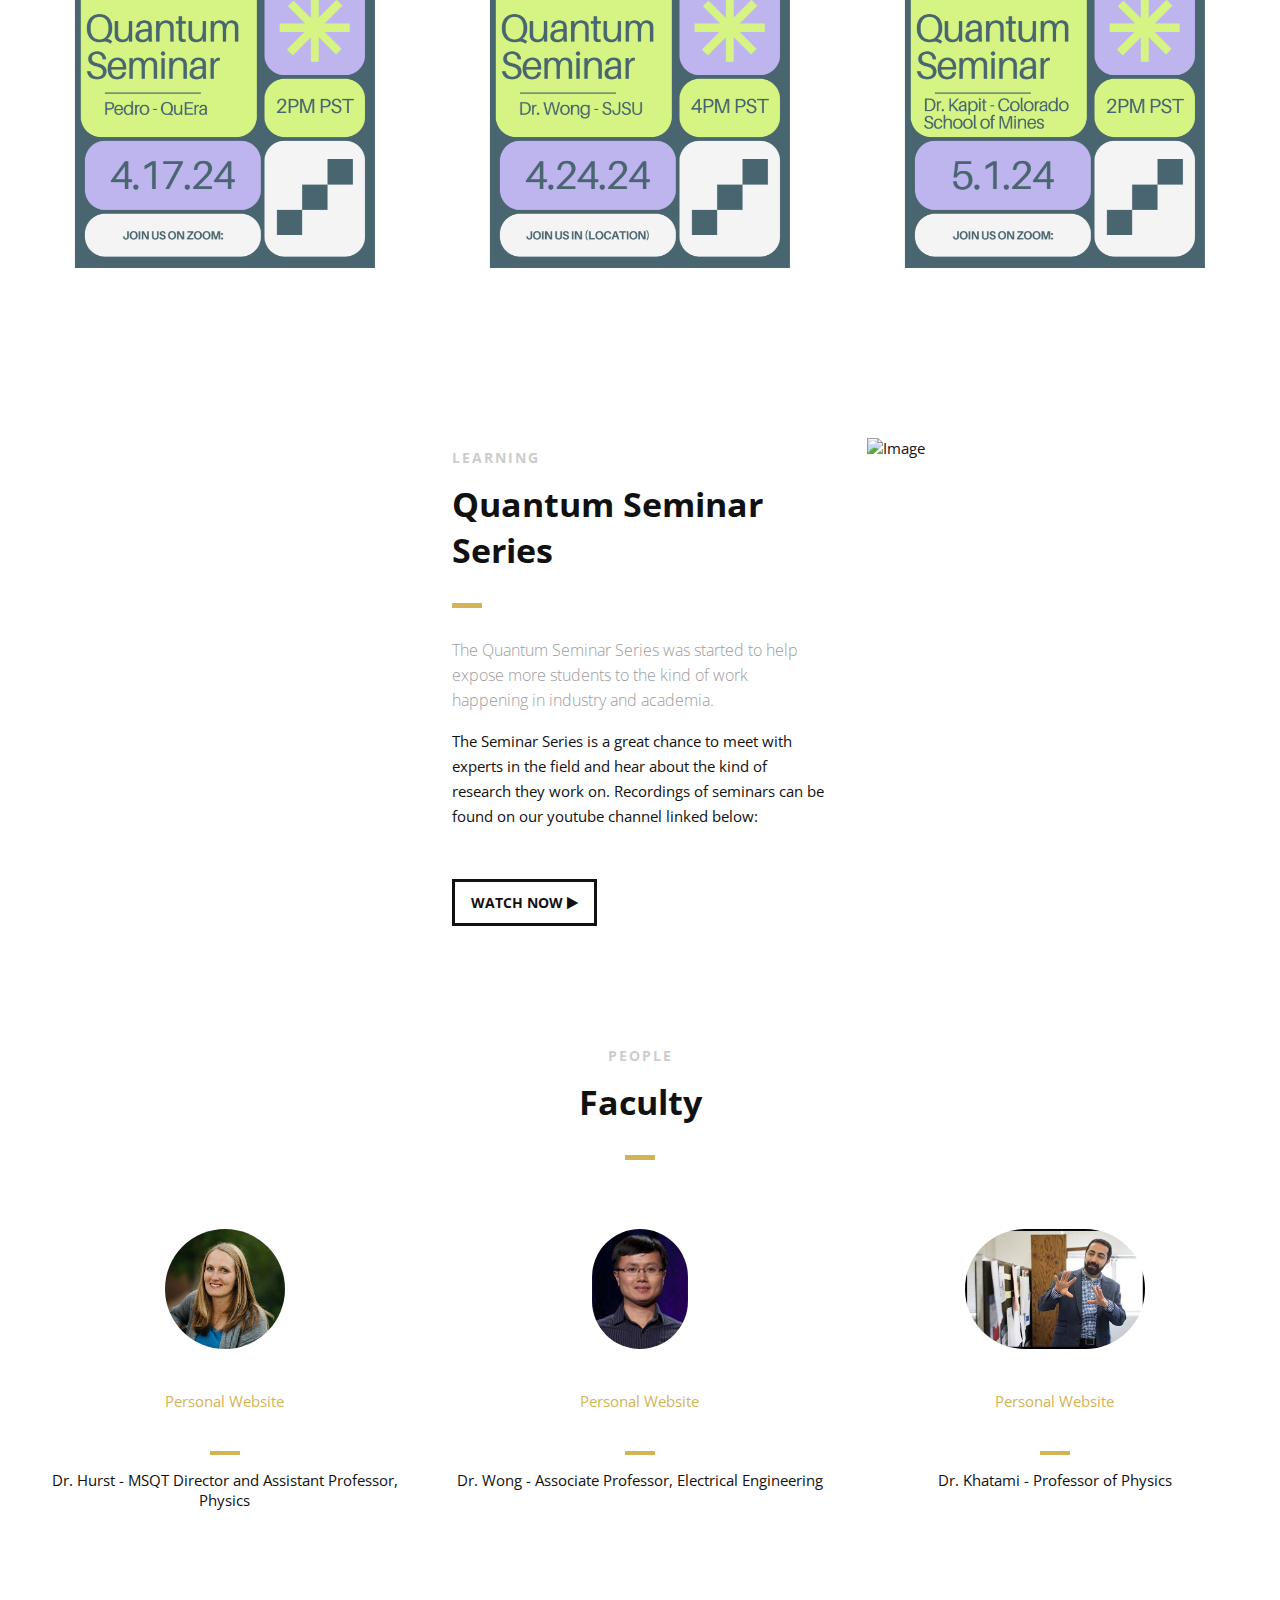
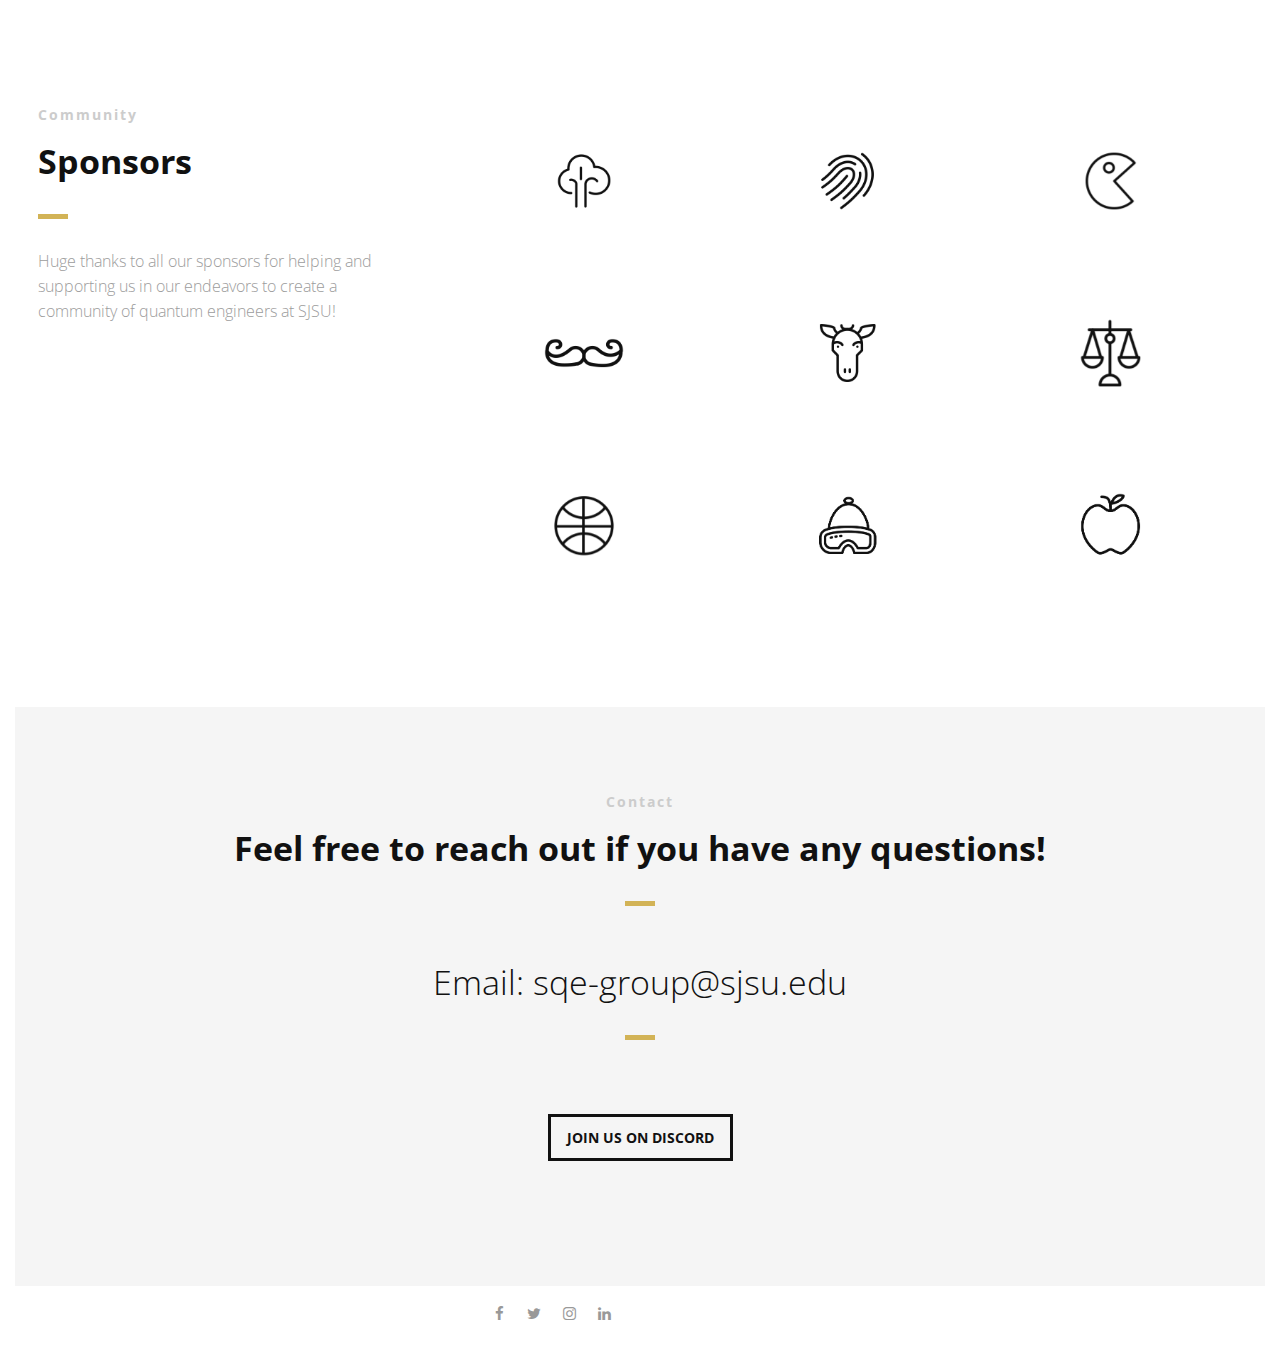
==== commit 2a22a1f8: "Update index.html" ====
--- a/index.html
+++ b/index.html
@@ -139,14 +139,14 @@
         <!--Banner Content-->
         <div id="banner-content" class="row clearfix">
            
-            <div class="col-38">
+            <div class="col">
                 
                 <div class="section-heading">
                         <strong><p class="with-eight"><font color="black">Our Mission</font></p></strong>
                         <strong><p class="with-eight"></p></strong>
-                        <div class="box">
+                        <div class="col-38">
                         <h2 align = "Left"><p><font color="black"> <strong>We believe that quantum computing will change the world in ways unimaginable. At SJSU we are committed to fostering curiosity, collaboration, and innovation in the field of quantum computing, empowering students to explore the forefront of technology and shape the future of quantum-enabled solutions through student-led research projects, and connecting with industry leaders.</strong></font></p></h2>
-                    </div>
+                   </div>
                 <!--Call to Action-->
                 <a href="https://discord.gg/gtPm4mQfXy" class="button">JOIN US ON DISCORD</a>
                 <!--End Call to Action-->
--- a/css/namari-color.css
+++ b/css/namari-color.css
@@ -124,7 +124,7 @@
 /* Banner Background and Text Colors */
 
 #banner {
-    background: url("../images/duotone-68.png") no-repeat center top;
+    background: url("../images/qubit3.png") no-repeat center top;
     background-size:cover;
 }
 
@@ -326,4 +326,4 @@
 
 #landing-footer i {
     color:#999;
-}+}
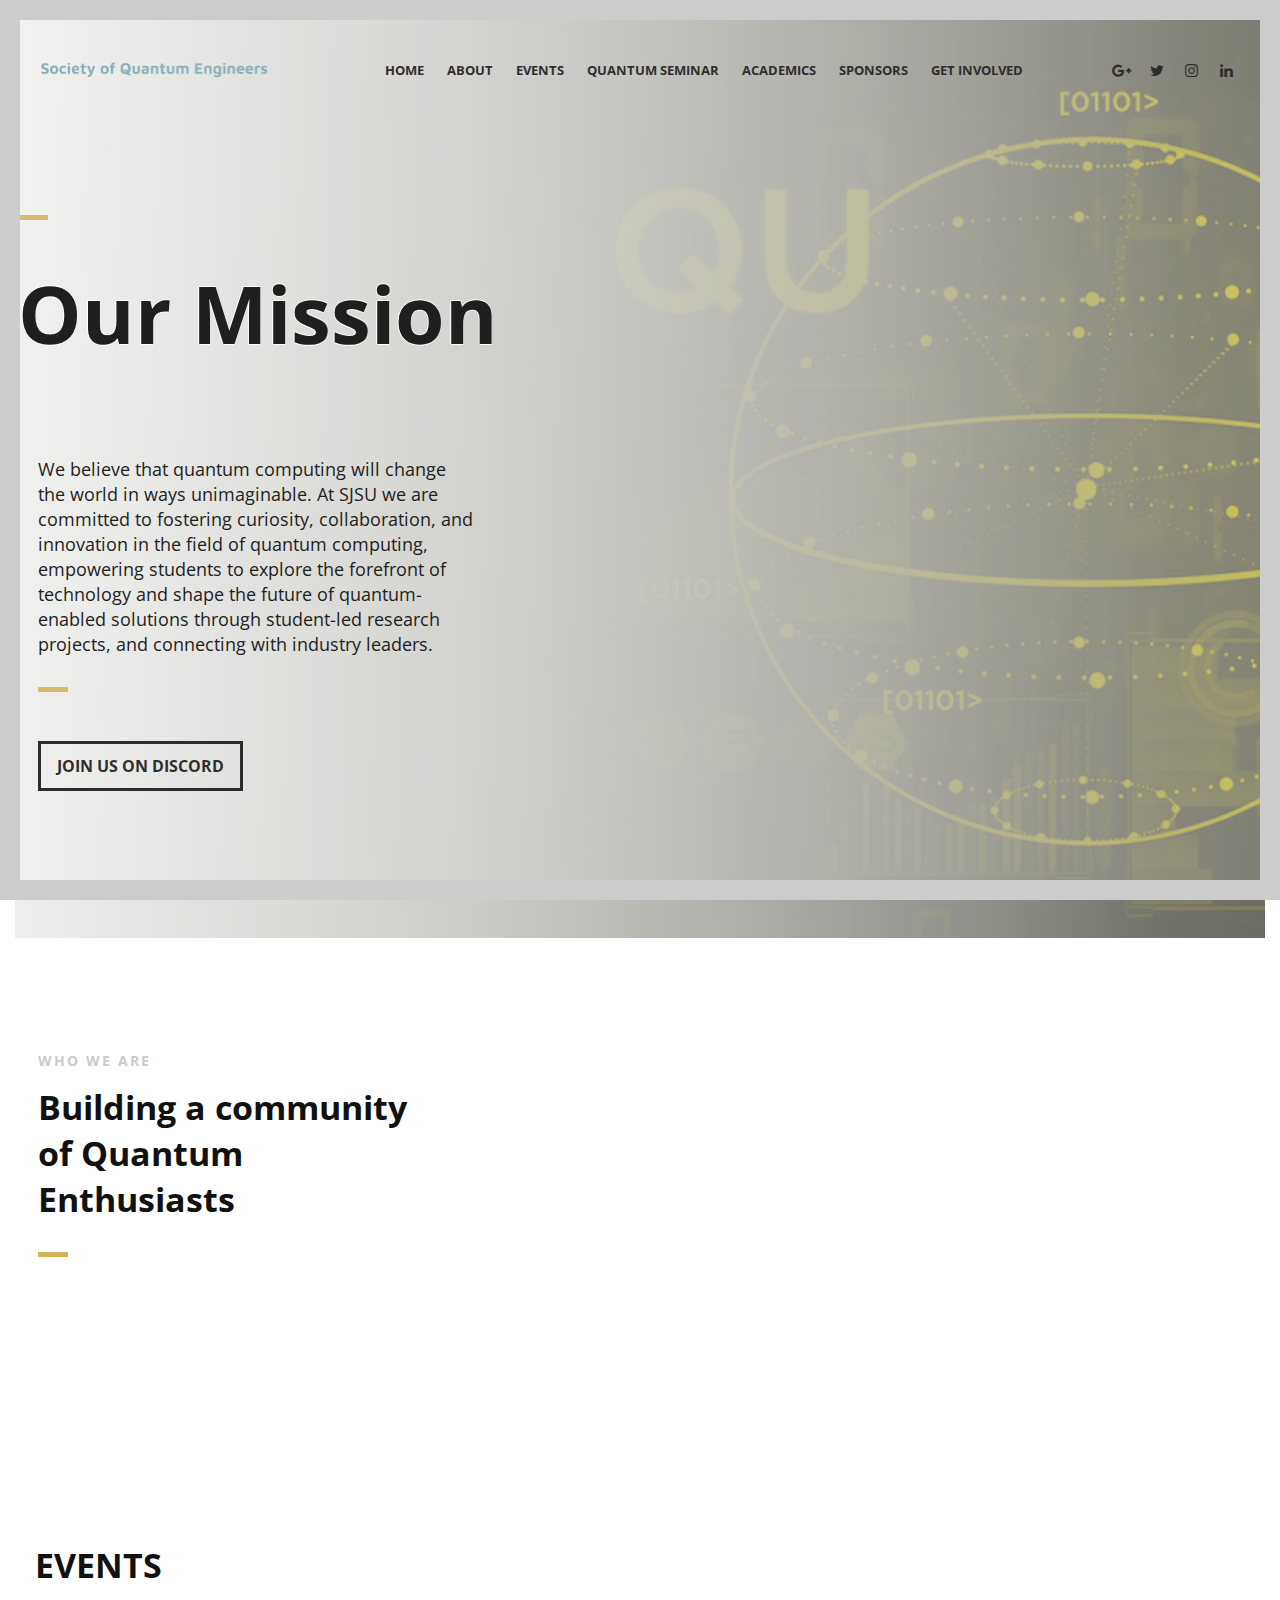
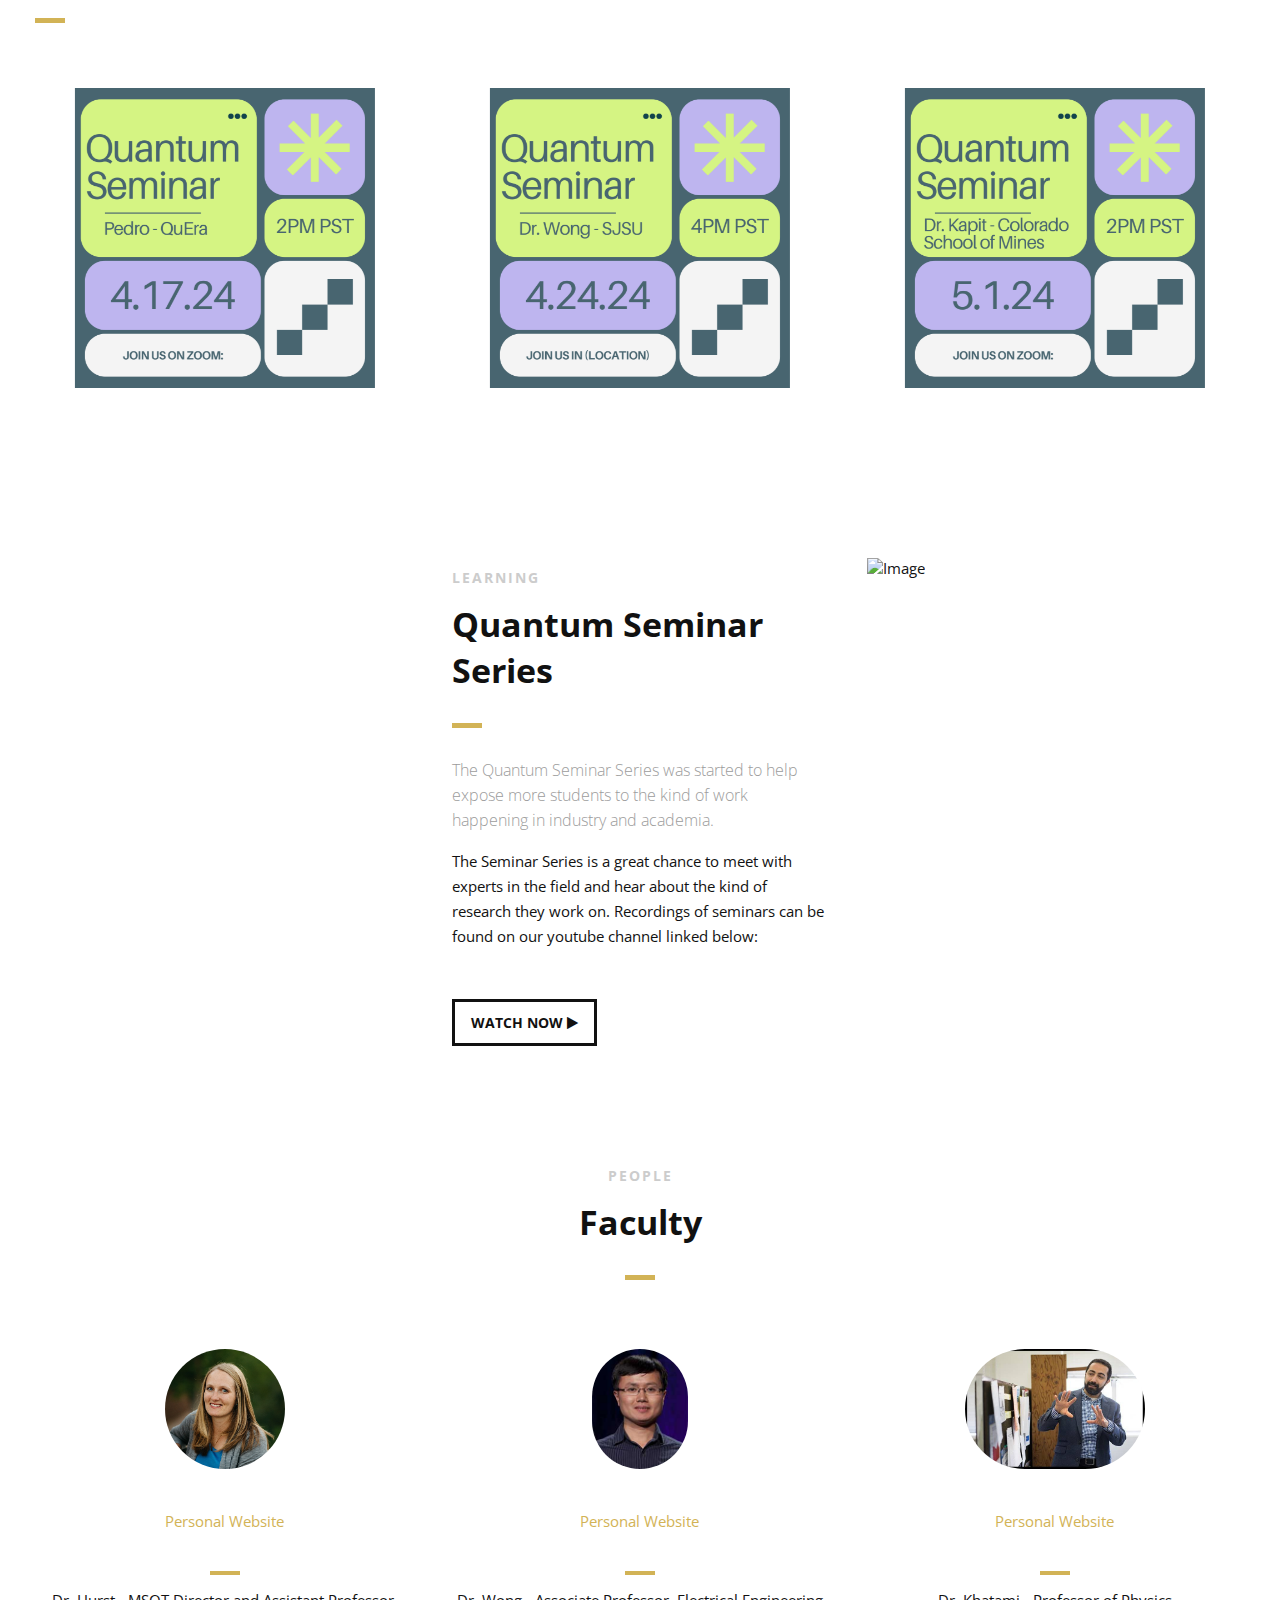
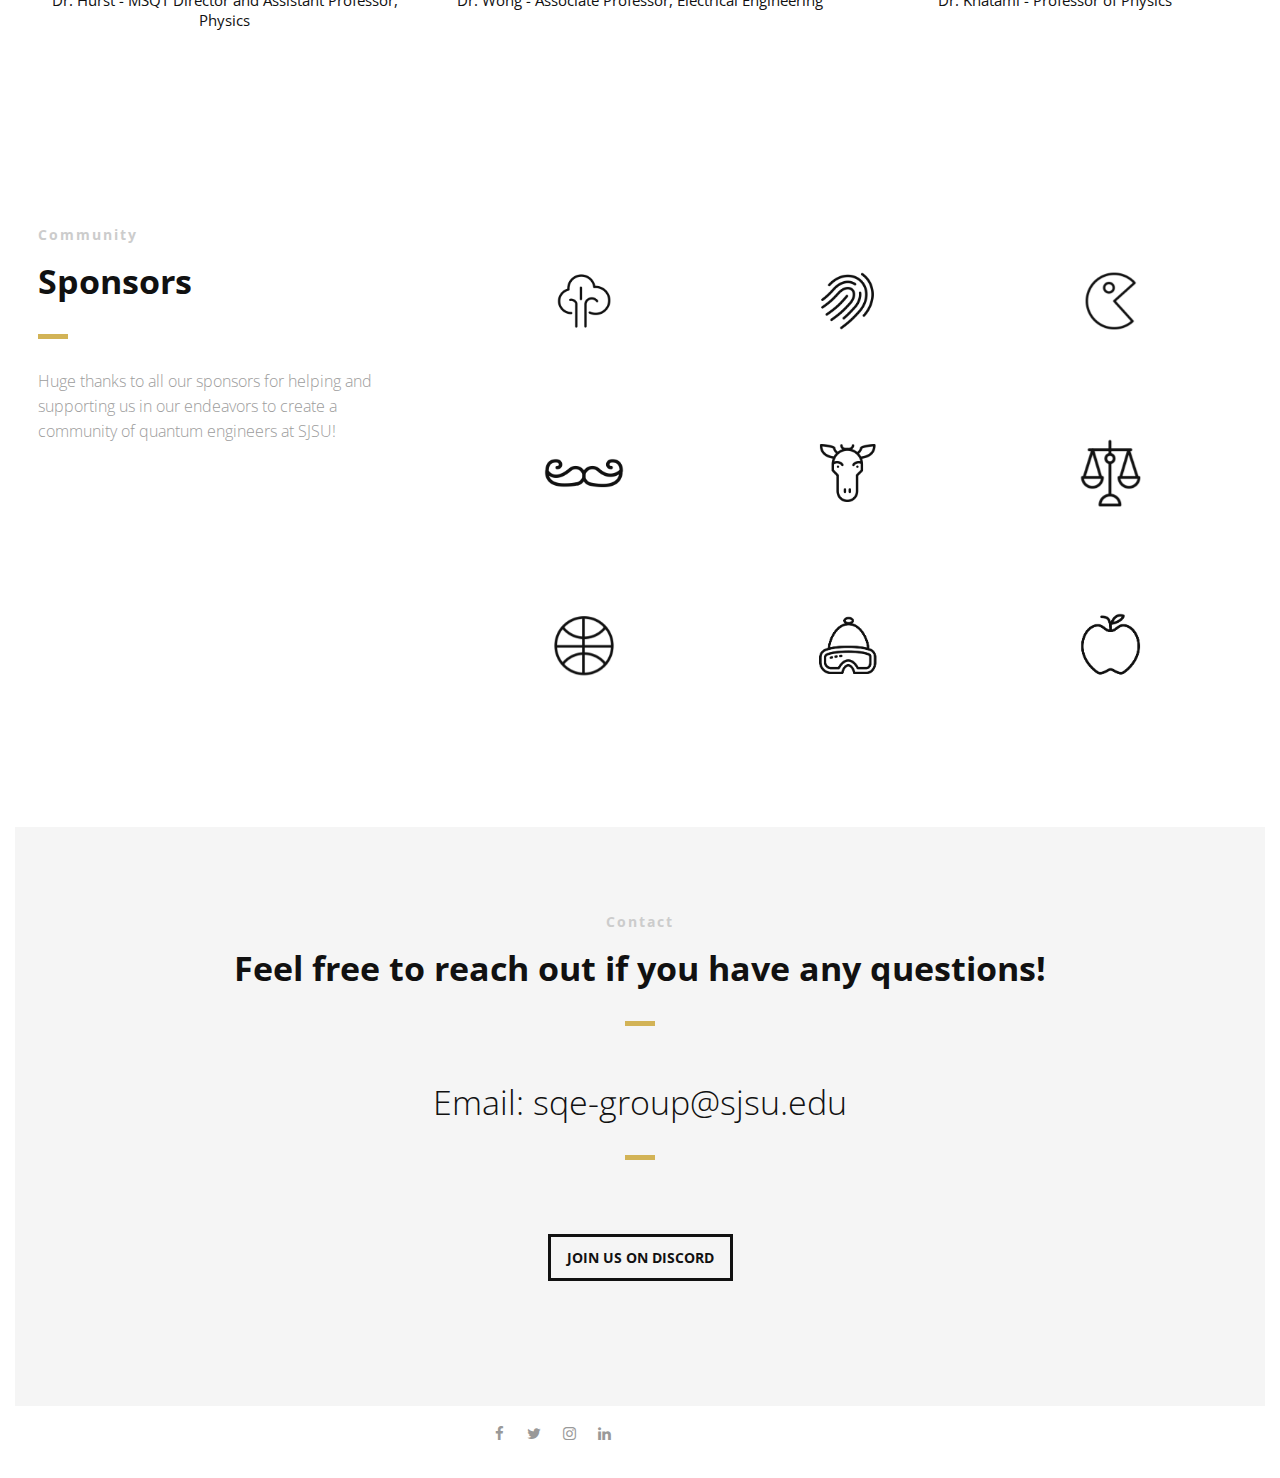
==== commit 86d926bd: "Update index.html" ====
--- a/index.html
+++ b/index.html
@@ -146,11 +146,11 @@
                         <strong><p class="with-eight"></p></strong>
                         <div class="col-38">
                         <h2 align = "Left"><p><font color="black"> <strong>We believe that quantum computing will change the world in ways unimaginable. At SJSU we are committed to fostering curiosity, collaboration, and innovation in the field of quantum computing, empowering students to explore the forefront of technology and shape the future of quantum-enabled solutions through student-led research projects, and connecting with industry leaders.</strong></font></p></h2>
-                   </div>
+                  
                 <!--Call to Action-->
                 <a href="https://discord.gg/gtPm4mQfXy" class="button">JOIN US ON DISCORD</a>
                 <!--End Call to Action-->
-
+ </div>
             </div>
 
         </div><!--End of Row-->
